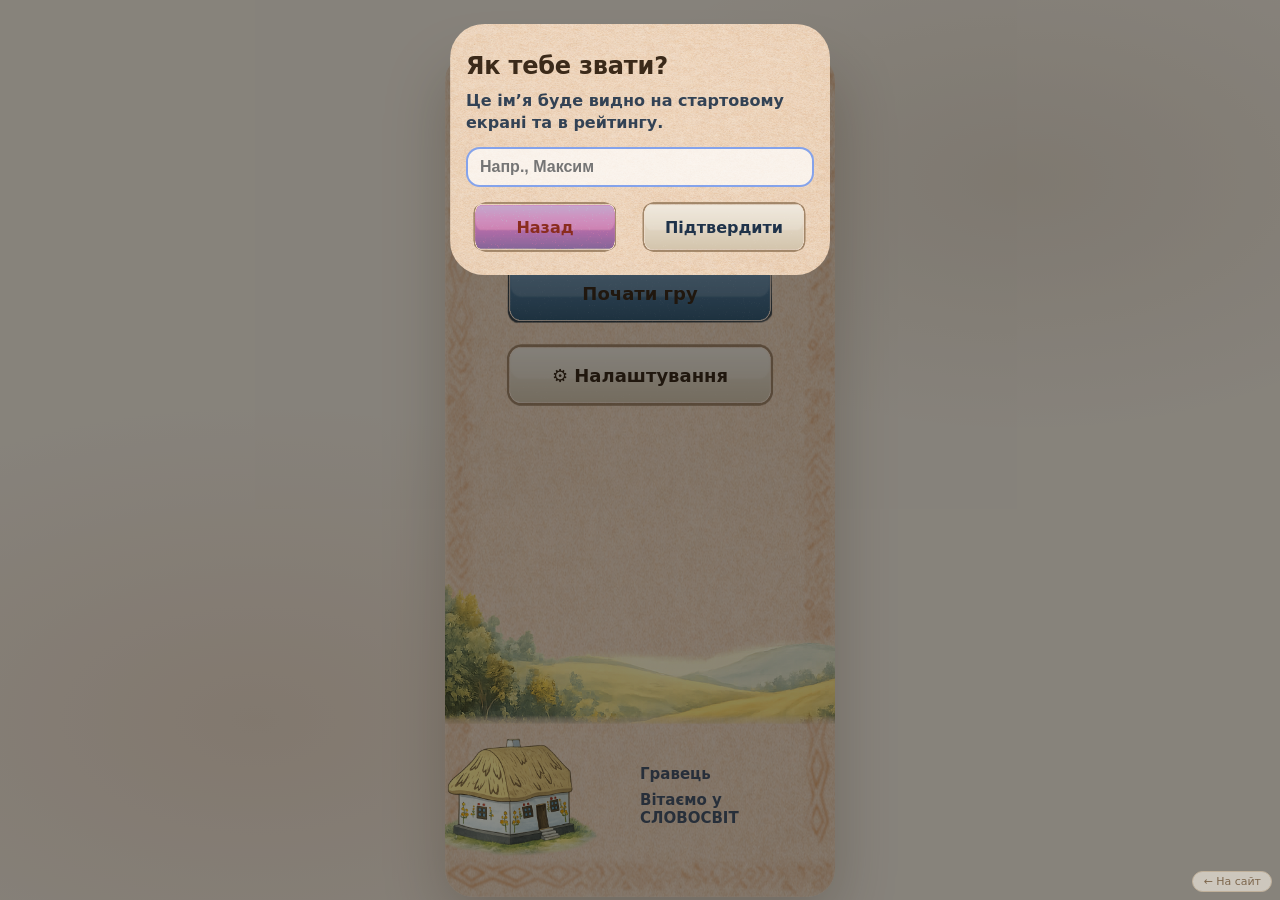
==== game.html @ 3dd7dff0 "Add files via upload" ====
<!DOCTYPE html>
<html lang="uk">

<head>
  
  <link rel="manifest" href="manifest.json">
  <link rel="icon" href="icon-192-v2.png">
  <link rel="apple-touch-icon" href="icon-192-v2.png">
  <meta name="theme-color" content="#111111">
  <meta name="viewport" content="width=device-width, initial-scale=1, viewport-fit=cover">
  <meta name="mobile-web-app-capable" content="yes">
  <meta name="apple-mobile-web-app-status-bar-style" content="black">
  <meta charset="UTF-8">
  <title>СЛОВОСВІТ</title>
   <link rel="stylesheet" href="./style.css">
   <style>
     html { overflow: hidden; margin: 0; padding: 0; }
     body {
       overflow: hidden;
       margin: 0;
       padding: 0;
       background: #f5ede0;
       background-image:
         radial-gradient(ellipse 60% 50% at 20% 80%, rgba(192,132,90,.18) 0%, transparent 70%),
         radial-gradient(ellipse 50% 40% at 80% 20%, rgba(122,92,58,.12) 0%, transparent 70%);
       background-attachment: fixed;
     }
     @media (max-width: 520px) {
       .app { margin: 0; padding: 0; }
       .screen.active { margin: 0; padding: 0; }
       .game-wrapper { margin: 0 !important; border-radius: 0 !important; }
     }
   </style>
</head>
<body>

<a href="https://slovograi.github.io/" onclick="event.preventDefault(); window.location.replace('https://slovograi.github.io/');" style="position:fixed;bottom:8px;right:8px;z-index:9999;background:rgba(253,246,236,0.85);color:#7a5c3a;text-decoration:none;font-size:11px;padding:3px 10px;border-radius:20px;border:1px solid #d9c4a8;backdrop-filter:blur(4px);opacity:0.7;">← На сайт</a>
<main class="app" aria-label="СЛОВОСВІТ — гра з пошуку слів">

<section id="menu-screen" class="screen active" aria-label="Головне меню">
      <div class="game-wrapper">

       
        <header class="menu-header">
          <div class="ornament ornament-top"></div>

          <h1 class="title">СЛОВОСВІТ</h1>

          <p class="subtitle line1">Грай словами.</p>
          <p class="subtitle line2">Думай українською.</p>
        </header>

        <nav class="menu-actions" aria-label="Меню дій">
          <div class="ornament"></div>

          <button id="startGameBtn" type="button" class="menu-btn primary">Почати гру</button>
          <button id="settingsBtn" type="button" class="menu-btn ghost"><span class="icon">⚙</span>
            Налаштування</button>
          <div class="ornament"></div>

        </nav>


       
        <section class="profile-card" aria-label="Профіль">

          <img src="./assets/ui/house.png" alt="" class="profile-house">

          <div class="profile-text">
            <div class="profile-name" id="playerName">Гравець</div>
            <div class="profile-sub">Вітаємо у СЛОВОСВІТ</div>
          </div>

        </section>


        <div class="ornament ornament-bottom"></div>
      </div>
    </section>



    <section id="game-screen" class="screen">
      <div class="game-wrapper">
       
        <header class="panel top-bar">

          <div class="top-left">
            <button class="menu-btn chip top-mini">Меню</button>
            <ul class="dropdown">
              <li><button id="continueGameBtn" class="btn">▶ Продовжити гру</button></li>
<li><button id="retryLevelBtn" class="btn">🔄 Спробувати ще раз</button></li>
<li><button id="openSettingsFromGameBtn" class="btn">⚙ Налаштування</button></li>
<li><button id="exitBtn" class="exit-btn">🚪 Вийти</button></li>
            </ul>


          </div>
          <div class="level">
            Рівень&nbsp;<strong id="levelNum">1</strong>
          </div>


          <div class="top-right">
            <div class="coins-menu">
              <button class="coins-btn menu-btn chip top-mini">💰 <span id="coins">200</span></button>
              <ul class="dropdown">

<li><button id="continueGameBtnCoins" class="btn">▶ Продовжити гру</button></li>

<li><button id="hintBtn" class="btn">Підказка 1 літера - 40💰</button></li>

<li><button id="hintWordBtn" class="btn">Підказка слово - 100💰</button></li>

<li><button id="shopBtn" class="btn">Магазин</button></li>


</ul>


              <div id="shopModal" class="shop-pop hidden">
                <div class="shop-pop-card">
                  <h3>Гаманець</h3>

                  <div class="shop-list">
                    <button type="button" class="btn shop-pack" data-coins="100">
                      +100 💰
                    </button>

                    <button type="button" class="btn shop-pack" data-coins="500">
                      +500 💰
                    </button>

                    <button type="button" class="btn shop-pack" data-coins="1000">
                      +1000 💰
                    </button>
                  </div>

                  <div class="modal-actions">
                    <button id="closeShopBtn" type="button" class="exit-btn">Вийти</button>

                  </div>



                </div>
              </div>
        </header>

      
        <div class="panel goal" id="goalBlock">
          <div id="goalText" class="goal-row">
            <span class="goal-left">⏱ Знайди <strong>5 слів</strong> за</span>
            <span id="timer" class="goal-timer">02:00</span>
            <span class="goal-right">+50💰</span>
          </div>

        </div>


        <div id="bonusWordNotice" class="bonus-word-notice"></div>
        <div class="goal-ornament" aria-hidden="true">
          <div class="goal-ornament__track">
            ✦ ✦ ✦
            <span class="sep" id="gridSep">•</span>
            ✦ ✦ ✦
          </div>
        </div>

        <div class="game-card">
          <div id="grid" class="grid"></div>
        </div>

        <div class="goal-stats">
          <div class="stat">⭐ Бонусних слів: <strong id="bonusWordsFound">0</strong></div>
          <div class="stat">💰 Монет: <strong id="coinsEarned">0</strong></div>
        </div>


      
        <div class="ad-space">
          <div class="ticker">
            <div class="ticker__track" id="adTickerTrack">
              <span>Ходила на сповідь до священика, навіть не довелось нічого розказувати. Він на мене вже давно
                підписаний.</span>
              <span>Стоять дві блондинки на зупинці, чекають трамвай. Одна каже до іншої: – Ти на який чекаєш? – На 3, а
                ти? – На 6. Тут під’їжджає 63. Блондинки зраділи і одна каже до другої: – Класно поїдемо разом!</span>
              <span>Любий, ти чому нічого не робиш? — Все, що не робиться – все на краще!</span>
              <span>Купила своєму чоловікові костюм-трійку: труси і дві шкарпетки. Люблю його, заразу… балую!</span>
              <span>Я настільки лінивий, що навіть у моєму «списку справ» лише один пункт: «Зробити список
                справ».</span>
              <span>В нашій сім’ї зарядкою займаються лише мобільні телефони…</span>
              <span>Тату у нас сьогодні в школі скорочені батьківські збори. – Що значить скорочені? – Ти, я і
                директор.</span>
            </div>
          </div>
        </div>

      </div>
    </section>

  
    <section id="result-screen" class="screen" aria-label="Результат рівня">
      <div class="game-wrapper">
        <div class="result-wrapper">

          <div class="result-title">
            <div class="result-title-main">🏆 Ви зробили це!</div>
            <div class="result-level-done">Рівень <strong id="resultLevelNum">1</strong> завершено</div>
          </div>

          <div class="result-stats">
            <div class="row"><span>⏱ Час:</span> <strong id="resultTime">00:00</strong></div>
            <div class="row"><span>🔎 Слів знайдено:</span> <strong id="resultFound">0</strong></div>
            <div class="row"><span>💰 Монет отримано:</span> <strong id="resultEarned">0</strong></div>
          </div>

          <div class="result-actions">
            <button id="resultNextBtn" class="menu-btn primary result-big">
              Наступний рівень <strong id="resultNextLevelNum">2</strong>
            </button>
            <button id="resultRetryBtn" class="menu-btn ghost result-secondary">
              Спробувати ще раз (<span id="resultRetryLevelNum">1</span>)
            </button>
            <button id="resultExitBtn" class="exit-btn">Вийти</button>
          </div>

        </div>

        <div class="ad-space"></div>
    </section>

    </main>

    <audio id="bgm" preload="auto"></audio>

    <script type="module" src="./main.js"></script>

  <div id="nameModal" class="modal hidden" role="dialog" aria-modal="true" aria-label="Введіть ім’я">
    <div class="modal-card">
      <h3>Як тебе звати?</h3>
      <p>Це ім’я буде видно на стартовому екрані та в рейтингу.</p>

      <input id="nameInput" type="text" placeholder="Напр., Максим" maxlength="20" />
      <div class="modal-actions">
        <button id="cancelNameBtn" type="button" class="exit-btn">Назад</button>

        <button id="saveNameBtn" class="confirm-btn">Підтвердити</button>
      </div>
    </div>

  </div>

  <div id="howToPlayModal" class="modal hidden" role="dialog" aria-modal="true" aria-label="Як грати">
    <div class="modal-card">
      <h3>Як грати</h3>

      <p><strong>СЛОВОСВІТ</strong> — знайди всі зашифровані слова на полі.</p>

      <p>
        Веди по <strong>сусідніх літерах</strong> (без діагоналей),
        слово може згинатися “змійкою”.
      </p>

      <p>
        <strong>Додаткові слова</strong> дають бонус-монети —
        використай їх на підказки.
      </p>

      <div class="modal-actions">
        <button id="closeHowToPlayBtn" type="button" class="exit-btn">Назад</button>
      </div>
    </div>
  </div>


  <div id="settingsModal" class="modal hidden" role="dialog" aria-modal="true" aria-label="Налаштування">
    <div class="modal-card">
      <h3>Налаштування</h3>
      <p>Налаштуй гру під себе.</p>
      <button id="installBtn" type="button" class="menu-btn ghost">
        📲 Додати на екран
      </button>

      <div class="settings-list">
  <button id="levelsBtn" type="button" class="btn">🎡 Рівні</button>
  <button id="changeNameBtn" type="button" class="btn">🙂 Змінити ім’я</button>
  <button id="soundMenuBtn" type="button" class="btn">🔊 Звуки</button>
  <button id="howToPlayBtn" type="button" class="btn">❓ Як грати</button>
  <button id="progressBtn" type="button" class="btn">💾 Прогрес</button>
</div>


      <div class="modal-actions">
        <button id="closeSettingsBtn" class="exit-btn">Назад</button>

      </div>
    </div>
  </div>
  <div id="progressModal" class="modal hidden">
    <div class="modal-card">
      <h3>Прогрес</h3>

      <div class="settings-list">
        <button id="exportProgressBtn" class="btn">📤 Зберегти прогрес</button>
        <button id="importProgressBtn" class="btn">📥 Завантажити прогрес</button>
        <button id="resetProgressBtn" class="btn">🗑 Скинути прогрес</button>
        <input id="importProgressInput" type="file" accept="application/json,.json" hidden>
      </div>

      <div class="modal-actions">
        <button id="closeProgressModal" class="exit-btn">Назад</button>
      </div>
    </div>
  </div>


  <div id="levelWheelModal" class="modal hidden" role="dialog" aria-modal="true" aria-label="Вибір рівня">
    <div class="modal-card">
      <h3>Рівні</h3>

      <div id="levelWheel" class="level-wheel"></div>

      <div class="modal-actions">
        <button id="closeLevelWheelBtn" type="button" class="exit-btn">Назад</button>
        <button id="confirmLevelBtn" type="button" class="confirm-btn">Підтвердити</button>
      </div>
    </div>
  </div>
  <div id="soundModal" class="modal hidden" role="dialog" aria-modal="true" aria-label="Звуки">
  <div class="modal-card">
    <h3>Звуки</h3>

    <button id="toggleMusicBtn" class="btn">
      🎵 Музика
    </button>

    <div class="volume-block">
      <label>🎵 Гучність музики</label>
      <input type="range" id="musicVolume" min="0" max="1" step="0.05">
    </div>

    <button id="toggleUiSoundBtn" class="btn">
      🔊 Звуки
    </button>

    <div class="volume-block">
      <label>🔊 Гучність звуків</label>
      <input type="range" id="uiVolume" min="0" max="1" step="0.05">
    </div>

    <div class="modal-actions">
     <button id="closeSoundModalBtn" class="exit-btn">Назад</button>
     <button id="exitSoundToMenuBtn" class="menu-btn primary small">Продовжити гру</button>
    </div>

  </div>
</div>

</body>

</html>
---- style.css ----
* {
  box-sizing: border-box;
  -webkit-tap-highlight-color: transparent;

}

html {
  overflow-y: scroll;
}

body {
  margin: 0;
  font-family: system-ui, -apple-system, BlinkMacSystemFont, sans-serif;
  background: #f5ede0;
  color: #3b2a1a;
  overflow-x: hidden;
}


button {
  border: none;
  font: inherit;
  cursor: pointer;
  background: none;
  color: inherit;
}



.top-mini {
  width: 110px;
  min-width: 110px;
  text-align: center;
  font-variant-numeric: tabular-nums;
}


button:active {
  transform: scale(0.96);
}

.app {
  min-height: 100svh;

}

.screen {
  display: none;
  width: 100%;
  padding: 0;
}

.screen.active {
  display: flex;
  justify-content: center;
  align-items: center;
  min-height: 100svh;
}

/* ── МОБІЛЬНИЙ (телефон) ── */
@media (max-width: 520px) {
  html, body {
    height: 100%;
    height: 100dvh;
  }

  .app {
    height: 100dvh;
    min-height: 100dvh;
  }

  .screen.active {
    align-items: stretch;
    height: 100dvh;
    min-height: 100dvh;
    overflow: hidden;
  }

  #menu-screen .game-wrapper,
  #game-screen .game-wrapper,
  #result-screen .game-wrapper {
    height: 100dvh !important;
    min-height: 100dvh !important;
    max-height: 100dvh !important;
    border-radius: 0;
    flex: 1;
  }
}

@media (min-width: 521px) {
  .app {
    min-height: 100svh;
    display: flex;
    align-items: center;
    justify-content: center;
  }

  .screen.active {
    align-items: center;
    justify-content: center;
    min-height: unset;
    height: auto;
  }

  #menu-screen .game-wrapper,
  #game-screen .game-wrapper,
  #result-screen .game-wrapper {
    width: 390px !important;
    max-width: 390px !important;
    height: min(844px, 95svh) !important;
    max-height: min(844px, 95svh) !important;
    min-height: unset !important;
    border-radius: 28px;
    overflow: hidden;
    flex-shrink: 0;
    box-shadow: 0 20px 60px rgba(78,54,32,.25);
  }
}

.site-nav ~ .app .screen.active {
  min-height: calc(100svh - 33px);
  padding-top: 33px;
}

.site-nav ~ .app #game-screen.screen.active,
.site-nav ~ .app #menu-screen.screen.active,
.site-nav ~ .app #result-screen.screen.active {
  padding-top: 0;
  min-height: 100svh;
}

.coin-fly {
  position: fixed;
  left: 0;
  top: 0;
  z-index: 9999;
  pointer-events: none;

  will-change: transform, opacity;
  transform: translate(0, 0);
}



@media (max-width: 520px) {

  #menu-screen .game-wrapper,
  #game-screen .game-wrapper,
  #result-screen .game-wrapper {
    min-height: 100svh;
    height: 100svh;
  }

  header.panel {
    flex: 0 0 auto;
  }

  .panel.goal {
    flex: 0 0 auto;
  }

  .game-card {
    flex: 1 1 auto;
    display: flex;
    align-items: center;
    justify-content: center;
  }

  .ad-space {
    flex: 0 0 56px;
  }
}

.goal-reward {
  margin-left: 8px;
  font-weight: 800;
  color: #1f334a;
  opacity: 0.9;
}


@media (min-width: 521px) {

  #menu-screen .game-wrapper,
  #game-screen .game-wrapper,
  #result-screen .game-wrapper {
    height: min(92svh, 760px);
    max-height: min(92svh, 760px);
  }

  header.panel {
    flex: 0 0 auto;
  }

  .panel.goal {
    flex: 0 0 auto;
  }

  .goal-stats {
    flex: 0 0 auto;
  }

  .ad-space {
    flex: 0 0 56px;
  }

  .game-card {
    flex: 1 1 auto;
    display: flex;
    align-items: center;
    justify-content: center;
  }
}



header.panel {
  padding: 14px;

  display: flex;
  align-items: center;
  justify-content: space-between;
}

.top-left,
.top-right {
  display: flex;
  align-items: center;
  gap: 10px;
  position: relative;
}


.dropdown {
  position: absolute;
  top: calc(100% + 10px);

  background: url("./assets/ui/Menu_Finish1.png") center / 100% 100% no-repeat;
  border: none;
  border-radius: 22px;

  padding: 14px 14px;
  list-style: none;
  margin: 0;

  box-shadow: 0 18px 36px rgba(0, 0, 0, 0.22);
  z-index: 9999;


  width: clamp(240px, 72vw, 340px);

  opacity: 0;
  transform: translateY(-6px);
  pointer-events: none;
  transition: opacity 0.12s ease, transform 0.12s ease;
}

.dropdown .exit-btn {
  width: 160px;
  margin-top: 6px;
}



.top-left.open>.dropdown {
  left: 0;
  opacity: 1;
  transform: translateY(0);
  pointer-events: auto;
}

.coins-menu.open>.dropdown {
  right: 0;
  opacity: 1;
  transform: translateY(0);
  pointer-events: auto;
}

.dropdown li {
  margin: 4px 0;
}

.panel.goal {
  padding: 10px 16px;
  background: transparent;
  border: none;
}


.goal-ornament {
  height: 16px;
  margin-top: 4px;
  overflow: hidden;
  opacity: 0.35;
  position: relative;
  z-index: 1;
  pointer-events: none;
}

.goal-ornament__track {
  white-space: nowrap;
  will-change: transform;
  animation: goalOrnamentMove 9s linear infinite;
  padding-left: 100%;
  font-weight: 900;
  letter-spacing: 2px;
  color: #1f334a;
}

.goal-ornament__track .sep {
  margin: 0 18px;
  opacity: 0.6;
}

@keyframes goalOrnamentMove {
  0% {
    transform: translateX(0);
  }

  100% {
    transform: translateX(-100%);
  }
}


.panel.goal:has(#goalText:not(:empty)) .goal-ornament,
.panel.goal:has(#bonusWordNotice.show) .goal-ornament {
  opacity: 0;
}


.goal #goalText {
  transition: opacity 0.3s ease;
}

.goal-done {
  display: inline-block;
  white-space: normal;

  line-height: 1.1;
  max-width: 100%;
}

@media (max-width: 520px) {
  .panel.goal {
    font-size: 15px;
    min-height: 48px;

  }

  .goal-done {
    display: block;
  }
}

@media (max-width: 520px) {
  .goal-stats {
    font-size: 13px;
  }
}


.panel.goal {
  transition: opacity .25s ease;
}

.goal-msg {
  margin-left: 6px;
  font-weight: 900;
  color: #1f334a;
}

.goal-row {
  display: inline-flex;
  align-items: center;
  justify-content: center;
  gap: 2px;
  white-space: nowrap;
}


.goal-left,
.goal-right {
  white-space: nowrap;
}

.goal-left {
  margin-right: 0;
}

.goal-right {
  margin-left: 0;
}




.goal-timer {
  width: 46px;

  text-align: center;
  font-variant-numeric: tabular-nums;
  font-weight: 900;
  color: #1f334a;
}


.bonus-word-notice {
  height: 30px;
  min-height: 30px;

  display: flex;
  align-items: center;
  justify-content: center;

  text-align: center;
  font-size: 16px;
  font-weight: 800;
  line-height: 1;

  color: #1f334a;
  opacity: 0;
  transition: opacity .2s ease;

  overflow: hidden;
  white-space: nowrap;
  text-overflow: ellipsis;
}

.goal-stats {
  display: grid;

  grid-template-columns: 1fr 1fr;

  gap: 10px;
  padding: 6px 14px 10px;
  font-size: 14px;
  font-weight: 800;
  color: #1f334a;
  opacity: 0.92;
}

.goal-stats .stat {
  width: 170px;
  height: 38px;
  margin: 0 auto;

  display: flex;
  align-items: center;
  justify-content: center;

  background: url("./assets/ui/goal-stats.png") no-repeat center/100% 100%;

  font-weight: 900;
  color: #1f334a;

  white-space: nowrap;
}



.bonus-word-notice.show {
  opacity: 1;
  text-shadow:
    0 0 6px rgba(37, 99, 235, 0.35),
    0 0 12px rgba(37, 99, 235, 0.25);
}


.game-card {
  flex: 1 1 0;
  min-height: 0;
  display: flex;
  align-items: center;
  justify-content: center;
  touch-action: none;
  overflow: hidden;
}

.grid {
  display: grid;
  place-content: center;
  max-width: 100%;
  max-height: 100%;
  margin: auto;
}



.cell {
  aspect-ratio: 1 / 1;
  border-radius: 14px;
  background: #efe4cf;
  display: flex;
  align-items: center;
  justify-content: center;
  font-size: 20px;
  font-weight: 700;

  user-select: none;
  -webkit-user-select: none;
  touch-action: none;
}


.cell.active,
.cell.hint {
  background: linear-gradient(135deg, #facc15, #fde68a);
}

.cell.locked {
  background: linear-gradient(135deg, #38bdf8, #2563eb);
}

#menu-screen .game-wrapper {
  padding: 16px;
}

#menu-screen h1 {
  font-size: 32px;
  margin: 18px 0 10px;
  text-align: center;
  letter-spacing: 2px;
  font-weight: 900;
  color: #1f334a;
  text-transform: uppercase;
  text-shadow:
    0 1px 0 rgba(255, 255, 255, 0.6),
    0 3px 8px rgba(0, 0, 0, 0.12);
}

.menu-header {
  text-align: center;
  padding-top: 28px;

}

.subtitle {
  margin: 4px 0;
  font-size: 15px;
  font-weight: 600;
  color: #475569;
}

.subtitle.line1 {
  margin-top: 6px;
}

.subtitle.line2 {
  margin-top: 2px;
}


#menu-screen nav {
  display: flex;
  flex-direction: column;
  gap: 18px;
  padding: 36px 0 0;
  flex: 1;

}


.menu-btn {
  display: block;
  width: 82%;
  margin: 0 auto;

  border-radius: 32px;
  padding: 0;

  height: 64px;

  font-size: 18px;
  font-weight: 800;

  background-size: 100% 100%;
  background-repeat: no-repeat;

  box-shadow: none;
}

.menu-btn.small {
  height: 52px;
  font-size: 16px;
}

.menu-btn.primary {
  background: url("./assets/ui/btn_primary_normal.png") no-repeat center;
  background-size: 100% 100%;

  border: none;
  border-radius: 28px;
  overflow: hidden;
}

.menu-btn.primary:active {
  background: url("./assets/ui/btn_primary_pressed.png") no-repeat center/100% 100%;
}

.menu-btn.primary:disabled {
  background: url("./assets/ui/btn_primary_disabled.png") no-repeat center/100% 100%;
}

.menu-btn.secondary {
  background: linear-gradient(180deg, #1b4aa8, #0f2f74);
  color: #ffffff;
  opacity: 0.95;
}

.menu-btn.ghost {
  background: url("./assets/ui/btn_secondary_normal.png") no-repeat center;
  background-size: 100% 100%;

  border: none;
  border-radius: 28px;
  overflow: hidden;
}

.menu-btn.ghost:active {
  background: url("./assets/ui/btn_secondary_pressed.png") no-repeat center/100% 100%;
}

.menu-btn.ghost:disabled {
  background: url("./assets/ui/btn_secondary_disabled.png") no-repeat center/100% 100%;
}

.hidden {
  display: none !important;
}

#levelWheelWrap:not(.hidden) {
  pointer-events: auto;
}

.modal {
  position: fixed;
  inset: 0;
  background: rgba(0, 0, 0, 0.45);

  display: flex;
  align-items: flex-start;

  justify-content: center;

  padding-top: 24px;

  z-index: 1000;
}

.modal-card {
  width: 100%;
  max-width: 380px;
  max-height: 85vh;
  overflow-y: auto;
  scrollbar-width: none;

  background: url("./assets/ui/Menu_Finish1.png") no-repeat center;
  background-size: 100% 100%;

  border: none;
  border-radius: 34px;
  overflow: hidden;

  padding: 22px 16px;
}

.modal-card::-webkit-scrollbar {
  display: none;
}

.modal-card h3 {
  margin: 6px 0 10px;
  font-size: 24px;
  font-weight: 900;
  letter-spacing: -0.2px;
}

.modal-card p {
  margin: 0 0 14px;
  color: #1f334a;
  opacity: 0.9;
  font-weight: 650;
  line-height: 1.35;
}



.modal-card input {
  width: 100%;
  height: 40px;
  border-radius: 14px;
  border: 2px solid rgba(212, 196, 169, 0.95);
  background: rgba(255, 255, 255, 0.7);
  padding: 0 12px;
  font-size: 16px;
  font-weight: 700;
  outline: none;
}

.modal-card input:focus {
  border-color: rgba(37, 99, 235, 0.55);
}

.settings-list {
  display: flex;
  flex-direction: column;
  gap: 14px;
  margin-top: 12px;
}



.ad-space {
  background: transparent;
  background-size: 100% auto;
  flex: 0 0 56px;
  height: 56px;
  min-height: 56px;
}


.modal-actions {
  margin-top: 14px;
  display: flex;
  gap: 10px;
  align-items: center;
}

.ticker {
  height: 100%;
  display: flex;
  align-items: center;
  overflow: hidden;
  border-top: 2px solid rgba(212, 196, 169, 0.9);
  background: transparent;
}

.ticker__track {
  white-space: nowrap;
  will-change: transform;
  animation: tickerMove 99s linear infinite;
  font-weight: 800;
  color: #1f334a;
  padding-left: 100%;
}

.ticker__track span {
  display: inline-block;
  margin-right: 240px;

}

@keyframes tickerMove {
  0% {
    transform: translateX(0);
  }

  100% {
    transform: translateX(-100%);
  }
}


.shop-list {
  display: flex;
  flex-direction: column;
  gap: 6px;
  margin-top: 12px;
  margin-bottom: 12px;
}

.shop-pack {
  white-space: normal;
  font-size: 15px;
  line-height: 1.25;
  padding: 0 16px;
  text-align: center;
}

.shop-pack:active {
  transform: scale(0.96);
}

.shop-status {
  text-align: center;
  font-size: 14px;
  font-weight: 600;
  color: #475569;
  margin-bottom: 16px;
}

.muted {
  color: #475569;
  opacity: 0.8;
  font-size: 14px;
  margin-bottom: 20px;
}


.level-wheel {
  display: flex;
  gap: 12px;
  padding: 12px 8px;

  max-width: 100%;
  overflow-x: auto;
  overflow-y: hidden;

  scroll-behavior: smooth;
  -webkit-overflow-scrolling: touch;
  touch-action: pan-x;

  pointer-events: auto;
}


.level-wheel.hidden {
  display: none;
}

.level-wheel button {
  min-width: 52px;
  height: 46px;
  transition: transform .18s ease, opacity .18s ease;
  background: url("./assets/ui/btn_normal.png") no-repeat center;
  background-size: 100% 100%;

  border: none;
  border-radius: 16px;

  font-weight: 900;
  color: #1f334a;
}

.level-wheel button:hover {
  background: url("./assets/ui/btn_hover.png") no-repeat center/100% 100%;
}

.level-wheel button.current {
  transform: scale(1.35);
  background: url("./assets/ui/btn_pressed.png") no-repeat center/100% 100%;
  color: #fff;
  z-index: 2;
}

.level-wheel button.locked {
  opacity: .35;
  filter: grayscale(1);
}

.level-wheel button.shake {
  animation: shakeBtn 0.35s ease;
}

@keyframes shakeBtn {
  0% {
    transform: translateX(0);
  }

  20% {
    transform: translateX(-6px);
  }

  40% {
    transform: translateX(6px);
  }

  60% {
    transform: translateX(-5px);
  }

  80% {
    transform: translateX(5px);
  }

  100% {
    transform: translateX(0);
  }
}

.level-wheel button.current {
  transform: scale(1.2);
  background: url("./assets/ui/btn_pressed.png") no-repeat center/100% 100%;
  color: #fff;
  border: none;
}


.result-wrapper {
  flex: 1;
  width: 100%;
  padding: 20px 16px;

  display: flex;
  flex-direction: column;
  align-items: center;
  justify-content: center;

  text-align: center;
}

#result-screen .game-wrapper {
  width: 100%;
  max-width: 420px;

  min-height: 100%;
  height: auto;
  flex: 1;

  background: url("./assets/ui/Menu_Finish.png") no-repeat center top;
  background-size: 100% 100%;

  border-radius: 28px;
  overflow: hidden;

  display: flex;
  flex-direction: column;
}

.result-title {
  font-size: 24px;
  font-weight: 1000;
  text-align: center;
  color: #1f334a;
  margin-bottom: 12px;
}

.result-stats {
  display: flex;
  flex-direction: column;
  gap: 16px;
  margin: 24px 0 28px;
  width: 100%;
}

.result-stats .row {
  display: flex;
  align-items: center;
  justify-content: center;

  width: 92%;
  margin: 0 auto;

  background: url("./assets/ui/goal-stats.png") no-repeat center/100% 100%;

  min-height: 48px;
  padding: 0 16px;

  font-weight: 900;
  color: #1f334a;

  gap: 10px;
}


.result-stats .row span:first-child {
  margin-right: 14px;
}


.result-stats .row strong {
  min-width: 36px;
  text-align: left;
}


#resultNextBtn {
  box-shadow: none;
}


.shop-pop {
  position: absolute;
  top: calc(100% + 10px);
  right: 0;
  z-index: 100;

  display: block;

  background: none;
  padding: 0;
}

.shop-pop-card {
  width: 320px;
  max-height: 70vh;
  overflow: auto;

  background: url("./assets/ui/Menu_Finish1.png") no-repeat center;
  background-size: 100% 100%;

  border-radius: 26px;
  padding: 18px 14px;

  display: flex;
  flex-direction: column;
  gap: 10px;
}

.shop-pop-card>* {
  margin: 0;
}

.shop-list {
  margin: 0;
}


.btn {
  width: 100%;
  margin: 0 auto;
  height: 48px;
  text-align: center;
  gap: 8px;

  background: url("./assets/ui/btn_modals.png") no-repeat center;
  background-size: 100% 100%;

  border: none;
  border-radius: 26px;
  overflow: hidden;

  font-weight: 800;
  color: #1f334a;

  display: flex;
  align-items: center;
  justify-content: center;
}

.btn:active {
  transform: scale(0.98);
}


.confirm-btn {

  min-width: 180px;
  height: 52px;

  padding: 0 22px;

  background: url("./assets/ui/btn_confirm_normal.png") no-repeat center;
  background-size: 100% 100%;

  border: none;
  border-radius: 28px;
  overflow: hidden;

  font-weight: 900;
  font-size: 16px;
  color: #1f334a;

  display:flex;
  align-items:center;
  justify-content:center;
}

.confirm-btn:active {
  background: url("./assets/ui/btn_confirm_pressed.png") no-repeat center/100% 100%;
}

.confirm-btn:disabled {
  background: url("./assets/ui/btn_confirm_disabled.png") no-repeat center/100% 100%;
}

.exit-btn {
  width: 180px;
  height: 52px;

  background: url("./assets/ui/btn_exit_normal.png") no-repeat center;
  background-size: 100% 100%;

  border: none;
  border-radius: 28px;
  overflow: hidden;

  font-weight: 900;
  font-size: 16px;
  color: #8a2c1e;
}

.exit-btn:active {
  background: url("./assets/ui/btn_exit_pressed.png") no-repeat center/100% 100%;
}

.exit-btn:disabled {
  background: url("./assets/ui/btn_exit_disabled.png") no-repeat center/100% 100%;
}

.top-mini {
  width: 96px;
  height: 40px;

  display: flex;
  align-items: center;
  justify-content: center;

  font-size: 14px;
  font-weight: 900;

  border-radius: 999px;
  text-align: center;
  font-variant-numeric: tabular-nums;
}

.modal-actions .exit-btn {
  margin-right: auto;
}


#menu-screen .game-wrapper {
  width: 100%;
  max-width: 420px;
  min-height: 100%;
  height: auto;
  flex: 1;

  background: url("./assets/ui/menu_bg.png") no-repeat center top;
  background-size: 100% 100%;

  border-radius: 28px;
  overflow: hidden;

  display: flex;
  flex-direction: column;
}



.profile-card {
  position: relative;
  width: 100%;
  height: 170px;


  margin-top: 62px;

  display: flex;
  align-items: center;
  justify-content: center;
}


.profile-house {
  --houseW: clamp(150px, 36vw, 240px);
  width: var(--houseW);
  height: auto;

  position: absolute;
  left: 50%;
  top: 50%;

  transform: translate(calc(-1 * (var(--houseW) + 1px)), -50%);
}


.profile-text {
  position: absolute;
  left: 50%;

  top: 50%;
  transform: translateY(-50%);


  display: flex;
  flex-direction: column;

  align-items: flex-start;

  text-align: left;

}

.profile-name,
.profile-sub {
  margin: 4px 0;
  font-size: 15px;
  font-weight: 600;
  color: #475569;
}

#game-screen .game-wrapper {
  width: 100%;
  max-width: 420px;
  min-height: 100%;
  height: auto;
  flex: 1;

  background: url("./assets/ui/game_bg.png") no-repeat center top;
  background-size: 100% 100%;

  border-radius: 28px;
  overflow: hidden;

  display: flex;
  flex-direction: column;
}

.level {
  width: 150px;
  height: 46px;

  display: flex;
  align-items: center;
  justify-content: center;

  background: url("./assets/ui/Level_normal.png") no-repeat center/100% 100%;

  font-weight: 900;
  color: #1f334a;
}

.section-divider {
  height: 2px;
  margin: 6px 14px;
  background: rgba(212, 196, 169, 0.8);
  border-radius: 2px;
  opacity: 0.6;
}



.top-bar {
  overflow: visible;
}


.menu-btn.chip,
.coins-btn.chip {
  background: url("./assets/ui/chip_normal.png") no-repeat center;
  background-size: 100% 100%;
  border: none;
  border-radius: 999px;
  overflow: hidden;

  height: 40px;
  min-width: 124px;

  padding: 0 18px;

  display: inline-flex;
  align-items: center;
  justify-content: center;
  gap: 10px;

  color: #fff;
  font-weight: 800;
}


.coins-btn .coins-value {
  min-width: 4ch;

  text-align: center;
  font-variant-numeric: tabular-nums;
}


.level-badge {
  background: url("./assets/ui/Level_normal.png") no-repeat center;
  background-size: 100% 100%;
  border: none;
  border-radius: 999px;
  overflow: hidden;

  height: 44px;
  min-width: 220px;
  padding: 0 18px;

  display: inline-flex;
  align-items: center;
  justify-content: center;

  color: #1f334a;
  font-weight: 900;
}


.dropdown {
  z-index: 50;
}

.result-actions {
  display: flex;
  flex-direction: column;
  align-items: center;
  gap: 16px;
  width: 100%;
}

.result-actions .menu-btn {
  width: 92%;
}

.result-actions .exit-btn {
  margin-top: 6px;
}



.result-title-main {
  font-size: 24px;
  font-weight: 1000;
  color: #1f334a;
}

.result-level-done {
  margin-top: 6px;
  font-size: 15px;
  font-weight: 700;
  opacity: 0.8;
}


.result-big {
  height: 64px;
  font-size: 18px;
}


.result-secondary {
  opacity: 0.85;
}


.result-actions .exit-btn {
  margin-top: 18px;
  opacity: 0.85;
}

@media (max-width: 520px) {
  .result-wrapper {
    padding: 16px 12px;
  }

  .result-stats {
    margin: 18px 0 22px;
  }

  .result-actions {
    gap: 12px;
  }

  .result-actions .exit-btn {
    margin-top: 10px;
  }
}

@keyframes trophyPop {
  0% {
    transform: scale(0.7);
    opacity: 0;
  }

  60% {
    transform: scale(1.1);
    opacity: 1;
  }

  100% {
    transform: scale(1);
  }
}

.result-title-main {
  animation: trophyPop .5s ease;
}
.settings-list input[type="range"]{
  width:100%;
  margin-top:6px;
  margin-bottom:12px;
}
.volume-block{
margin:8px 0 14px;
}

.volume-block input{
width:100%;
}
.site-nav{
position:fixed;
top:0;
left:0;
right:0;
padding:12px 20px;
background:#fdf6ec;
border-bottom:1px solid #d9c4a8;
z-index:1000;
font-family:'PT Serif', serif;
}

.site-nav a{
text-decoration:none;
color:#4e3620;
font-weight:600;
}
.app{
padding-top:50px;
}
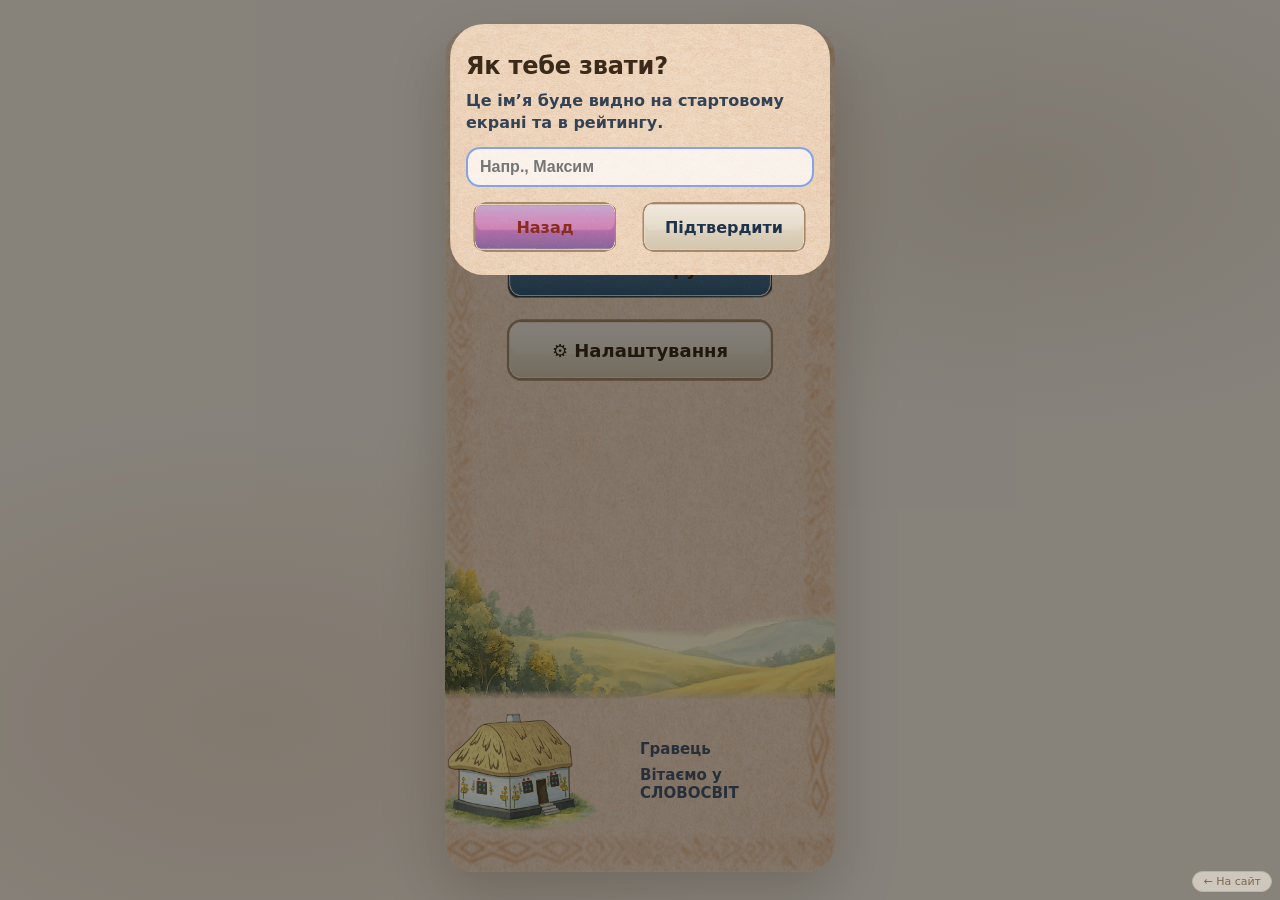
==== commit 78ec9b0d: "Add files via upload" ====
--- a/game.html
+++ b/game.html
@@ -107,7 +107,7 @@
               <ul class="dropdown">
 
 <li><button id="continueGameBtnCoins" class="btn">▶ Продовжити гру</button></li>
-
+<li><button id="toggleWordDisplayBtn" class="btn">💬 Слово на екрані ✓</button></li>
 <li><button id="hintBtn" class="btn">Підказка 1 літера - 40💰</button></li>
 
 <li><button id="hintWordBtn" class="btn">Підказка слово - 100💰</button></li>
@@ -159,14 +159,7 @@
 
 
         <div id="bonusWordNotice" class="bonus-word-notice"></div>
-        <div class="goal-ornament" aria-hidden="true">
-          <div class="goal-ornament__track">
-            ✦ ✦ ✦
-            <span class="sep" id="gridSep">•</span>
-            ✦ ✦ ✦
-          </div>
-        </div>
-
+        <div id="wordInputDisplay"></div>
         <div class="game-card">
           <div id="grid" class="grid"></div>
         </div>
@@ -177,7 +170,7 @@
         </div>
 
 
-      
+        
         <div class="ad-space">
           <div class="ticker">
             <div class="ticker__track" id="adTickerTrack">
--- a/style.css
+++ b/style.css
@@ -160,8 +160,9 @@
     flex: 0 0 auto;
   }
 
-  .game-card {
-    flex: 1 1 auto;
+ .game-card {
+    flex: 1 1 0;
+    min-height: 0;
     display: flex;
     align-items: center;
     justify-content: center;
@@ -490,7 +491,7 @@
 
 .cell {
   aspect-ratio: 1 / 1;
-  border-radius: 14px;
+  border-radius: 20px;
   background: #efe4cf;
   display: flex;
   align-items: center;
@@ -502,6 +503,7 @@
   -webkit-user-select: none;
   touch-action: none;
 }
+
 
 
 .cell.active,
@@ -1397,6 +1399,45 @@
 color:#4e3620;
 font-weight:600;
 }
-.app{
-padding-top:50px;
+
+/* ── Word input display ── */
+#wordInputDisplay {
+  display: flex;
+  align-items: center;
+  justify-content: center;
+  flex-wrap: nowrap;
+  gap: 4px;
+  pointer-events: none;
+  min-height: 44px;
+  flex-shrink: 0;
+  padding: 0 8px;
+  overflow: hidden;
+}
+
+#wordInputDisplay:empty {
+  min-height: 44px;
+}
+
+#wordInputDisplay .wletter {
+  font-family: var(--font-serif);
+  font-size: clamp(16px, 4vw, 26px);
+  font-weight: 800;
+  color: #b8860b;
+  line-height: 1;
+  letter-spacing: 1px;
+}
+@media (max-width: 520px) {
+  #wordInputDisplay .wletter {
+    font-size: clamp(20px, 6vw, 34px);
+  }
+}
+
+#wordInputDisplay .wletter-new {
+  animation: wletterPop 0.2s cubic-bezier(.34,1.56,.64,1) forwards;
+}
+
+@keyframes wletterPop {
+  0%   { opacity: 0; transform: scale(0.3); }
+  60%  { transform: scale(1.2); }
+  100% { opacity: 1; transform: scale(1); }
 }
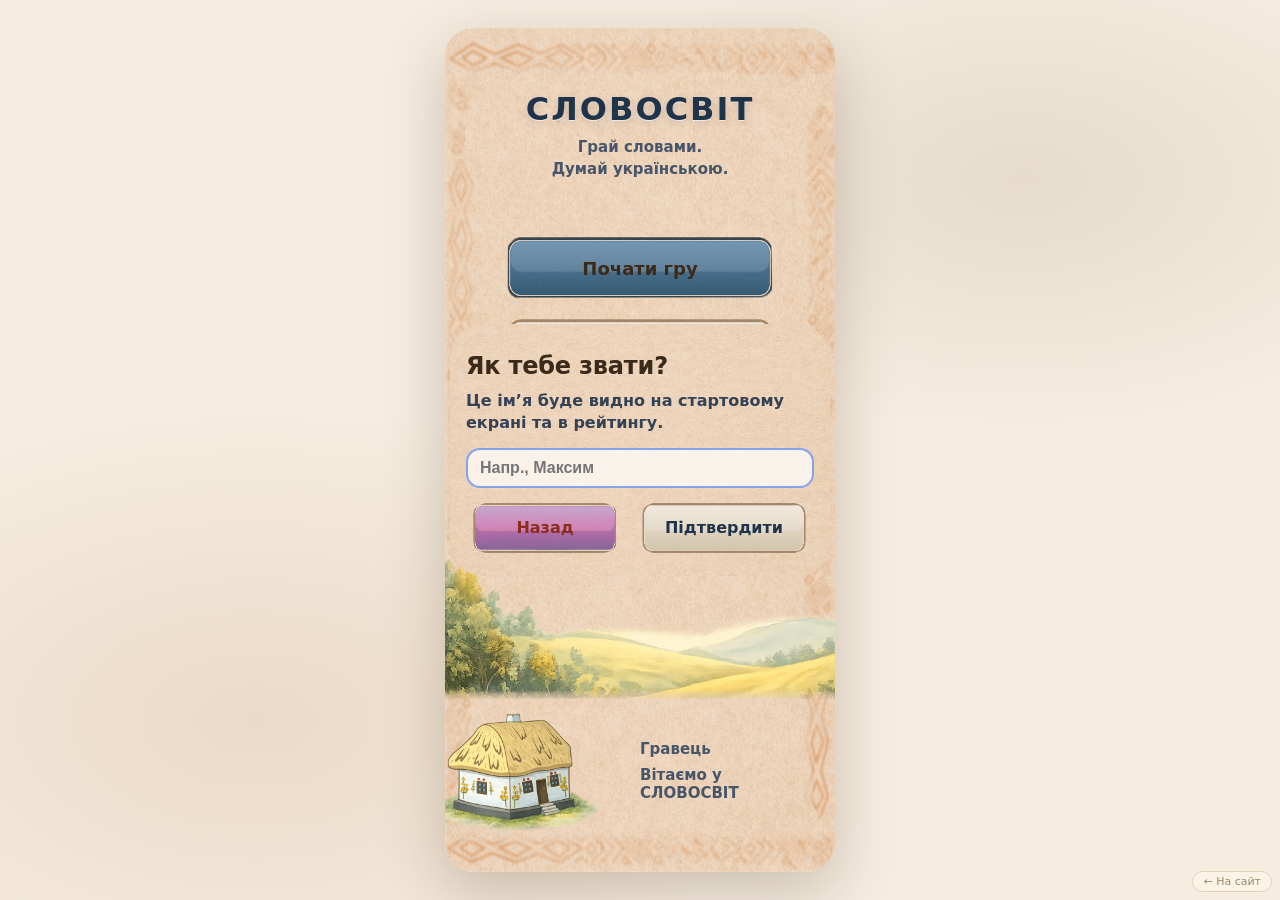
==== commit 84e6d9b6: "Add files via upload" ====
--- a/game.html
+++ b/game.html
@@ -1,355 +1,295 @@
-<!DOCTYPE html>
-<html lang="uk">
-
-<head>
-  
-  <link rel="manifest" href="manifest.json">
-  <link rel="icon" href="icon-192-v2.png">
-  <link rel="apple-touch-icon" href="icon-192-v2.png">
-  <meta name="theme-color" content="#111111">
-  <meta name="viewport" content="width=device-width, initial-scale=1, viewport-fit=cover">
-  <meta name="mobile-web-app-capable" content="yes">
-  <meta name="apple-mobile-web-app-status-bar-style" content="black">
-  <meta charset="UTF-8">
-  <title>СЛОВОСВІТ</title>
-   <link rel="stylesheet" href="./style.css">
-   <style>
-     html { overflow: hidden; margin: 0; padding: 0; }
-     body {
-       overflow: hidden;
-       margin: 0;
-       padding: 0;
-       background: #f5ede0;
-       background-image:
-         radial-gradient(ellipse 60% 50% at 20% 80%, rgba(192,132,90,.18) 0%, transparent 70%),
-         radial-gradient(ellipse 50% 40% at 80% 20%, rgba(122,92,58,.12) 0%, transparent 70%);
-       background-attachment: fixed;
-     }
-     @media (max-width: 520px) {
-       .app { margin: 0; padding: 0; }
-       .screen.active { margin: 0; padding: 0; }
-       .game-wrapper { margin: 0 !important; border-radius: 0 !important; }
-     }
-   </style>
-</head>
-<body>
-
-<a href="https://slovograi.github.io/" onclick="event.preventDefault(); window.location.replace('https://slovograi.github.io/');" style="position:fixed;bottom:8px;right:8px;z-index:9999;background:rgba(253,246,236,0.85);color:#7a5c3a;text-decoration:none;font-size:11px;padding:3px 10px;border-radius:20px;border:1px solid #d9c4a8;backdrop-filter:blur(4px);opacity:0.7;">← На сайт</a>
-<main class="app" aria-label="СЛОВОСВІТ — гра з пошуку слів">
-
-<section id="menu-screen" class="screen active" aria-label="Головне меню">
-      <div class="game-wrapper">
-
-       
-        <header class="menu-header">
-          <div class="ornament ornament-top"></div>
-
-          <h1 class="title">СЛОВОСВІТ</h1>
-
-          <p class="subtitle line1">Грай словами.</p>
-          <p class="subtitle line2">Думай українською.</p>
-        </header>
-
-        <nav class="menu-actions" aria-label="Меню дій">
-          <div class="ornament"></div>
-
-          <button id="startGameBtn" type="button" class="menu-btn primary">Почати гру</button>
-          <button id="settingsBtn" type="button" class="menu-btn ghost"><span class="icon">⚙</span>
-            Налаштування</button>
-          <div class="ornament"></div>
-
-        </nav>
-
-
-       
-        <section class="profile-card" aria-label="Профіль">
-
-          <img src="./assets/ui/house.png" alt="" class="profile-house">
-
-          <div class="profile-text">
-            <div class="profile-name" id="playerName">Гравець</div>
-            <div class="profile-sub">Вітаємо у СЛОВОСВІТ</div>
-          </div>
-
-        </section>
-
-
-        <div class="ornament ornament-bottom"></div>
-      </div>
-    </section>
-
-
-
-    <section id="game-screen" class="screen">
-      <div class="game-wrapper">
-       
-        <header class="panel top-bar">
-
-          <div class="top-left">
-            <button class="menu-btn chip top-mini">Меню</button>
-            <ul class="dropdown">
-              <li><button id="continueGameBtn" class="btn">▶ Продовжити гру</button></li>
-<li><button id="retryLevelBtn" class="btn">🔄 Спробувати ще раз</button></li>
-<li><button id="openSettingsFromGameBtn" class="btn">⚙ Налаштування</button></li>
-<li><button id="exitBtn" class="exit-btn">🚪 Вийти</button></li>
-            </ul>
-
-
-          </div>
-          <div class="level">
-            Рівень&nbsp;<strong id="levelNum">1</strong>
-          </div>
-
-
-          <div class="top-right">
-            <div class="coins-menu">
-              <button class="coins-btn menu-btn chip top-mini">💰 <span id="coins">200</span></button>
-              <ul class="dropdown">
-
-<li><button id="continueGameBtnCoins" class="btn">▶ Продовжити гру</button></li>
-<li><button id="toggleWordDisplayBtn" class="btn">💬 Слово на екрані ✓</button></li>
-<li><button id="hintBtn" class="btn">Підказка 1 літера - 40💰</button></li>
-
-<li><button id="hintWordBtn" class="btn">Підказка слово - 100💰</button></li>
-
-<li><button id="shopBtn" class="btn">Магазин</button></li>
-
-
-</ul>
-
-
-              <div id="shopModal" class="shop-pop hidden">
-                <div class="shop-pop-card">
-                  <h3>Гаманець</h3>
-
-                  <div class="shop-list">
-                    <button type="button" class="btn shop-pack" data-coins="100">
-                      +100 💰
-                    </button>
-
-                    <button type="button" class="btn shop-pack" data-coins="500">
-                      +500 💰
-                    </button>
-
-                    <button type="button" class="btn shop-pack" data-coins="1000">
-                      +1000 💰
-                    </button>
-                  </div>
-
-                  <div class="modal-actions">
-                    <button id="closeShopBtn" type="button" class="exit-btn">Вийти</button>
-
-                  </div>
-
-
-
-                </div>
-              </div>
-        </header>
-
-      
-        <div class="panel goal" id="goalBlock">
-          <div id="goalText" class="goal-row">
-            <span class="goal-left">⏱ Знайди <strong>5 слів</strong> за</span>
-            <span id="timer" class="goal-timer">02:00</span>
-            <span class="goal-right">+50💰</span>
-          </div>
-
-        </div>
-
-
-        <div id="bonusWordNotice" class="bonus-word-notice"></div>
-        <div id="wordInputDisplay"></div>
-        <div class="game-card">
-          <div id="grid" class="grid"></div>
-        </div>
-
-        <div class="goal-stats">
-          <div class="stat">⭐ Бонусних слів: <strong id="bonusWordsFound">0</strong></div>
-          <div class="stat">💰 Монет: <strong id="coinsEarned">0</strong></div>
-        </div>
-
-
-        
-        <div class="ad-space">
-          <div class="ticker">
-            <div class="ticker__track" id="adTickerTrack">
-              <span>Ходила на сповідь до священика, навіть не довелось нічого розказувати. Він на мене вже давно
-                підписаний.</span>
-              <span>Стоять дві блондинки на зупинці, чекають трамвай. Одна каже до іншої: – Ти на який чекаєш? – На 3, а
-                ти? – На 6. Тут під’їжджає 63. Блондинки зраділи і одна каже до другої: – Класно поїдемо разом!</span>
-              <span>Любий, ти чому нічого не робиш? — Все, що не робиться – все на краще!</span>
-              <span>Купила своєму чоловікові костюм-трійку: труси і дві шкарпетки. Люблю його, заразу… балую!</span>
-              <span>Я настільки лінивий, що навіть у моєму «списку справ» лише один пункт: «Зробити список
-                справ».</span>
-              <span>В нашій сім’ї зарядкою займаються лише мобільні телефони…</span>
-              <span>Тату у нас сьогодні в школі скорочені батьківські збори. – Що значить скорочені? – Ти, я і
-                директор.</span>
-            </div>
-          </div>
-        </div>
-
-      </div>
-    </section>
-
-  
-    <section id="result-screen" class="screen" aria-label="Результат рівня">
-      <div class="game-wrapper">
-        <div class="result-wrapper">
-
-          <div class="result-title">
-            <div class="result-title-main">🏆 Ви зробили це!</div>
-            <div class="result-level-done">Рівень <strong id="resultLevelNum">1</strong> завершено</div>
-          </div>
-
-          <div class="result-stats">
-            <div class="row"><span>⏱ Час:</span> <strong id="resultTime">00:00</strong></div>
-            <div class="row"><span>🔎 Слів знайдено:</span> <strong id="resultFound">0</strong></div>
-            <div class="row"><span>💰 Монет отримано:</span> <strong id="resultEarned">0</strong></div>
-          </div>
-
-          <div class="result-actions">
-            <button id="resultNextBtn" class="menu-btn primary result-big">
-              Наступний рівень <strong id="resultNextLevelNum">2</strong>
-            </button>
-            <button id="resultRetryBtn" class="menu-btn ghost result-secondary">
-              Спробувати ще раз (<span id="resultRetryLevelNum">1</span>)
-            </button>
-            <button id="resultExitBtn" class="exit-btn">Вийти</button>
-          </div>
-
-        </div>
-
-        <div class="ad-space"></div>
-    </section>
-
-    </main>
-
-    <audio id="bgm" preload="auto"></audio>
-
-    <script type="module" src="./main.js"></script>
-
-  <div id="nameModal" class="modal hidden" role="dialog" aria-modal="true" aria-label="Введіть ім’я">
-    <div class="modal-card">
-      <h3>Як тебе звати?</h3>
-      <p>Це ім’я буде видно на стартовому екрані та в рейтингу.</p>
-
-      <input id="nameInput" type="text" placeholder="Напр., Максим" maxlength="20" />
-      <div class="modal-actions">
-        <button id="cancelNameBtn" type="button" class="exit-btn">Назад</button>
-
-        <button id="saveNameBtn" class="confirm-btn">Підтвердити</button>
-      </div>
-    </div>
-
-  </div>
-
-  <div id="howToPlayModal" class="modal hidden" role="dialog" aria-modal="true" aria-label="Як грати">
-    <div class="modal-card">
-      <h3>Як грати</h3>
-
-      <p><strong>СЛОВОСВІТ</strong> — знайди всі зашифровані слова на полі.</p>
-
-      <p>
-        Веди по <strong>сусідніх літерах</strong> (без діагоналей),
-        слово може згинатися “змійкою”.
-      </p>
-
-      <p>
-        <strong>Додаткові слова</strong> дають бонус-монети —
-        використай їх на підказки.
-      </p>
-
-      <div class="modal-actions">
-        <button id="closeHowToPlayBtn" type="button" class="exit-btn">Назад</button>
-      </div>
-    </div>
-  </div>
-
-
-  <div id="settingsModal" class="modal hidden" role="dialog" aria-modal="true" aria-label="Налаштування">
-    <div class="modal-card">
-      <h3>Налаштування</h3>
-      <p>Налаштуй гру під себе.</p>
-      <button id="installBtn" type="button" class="menu-btn ghost">
-        📲 Додати на екран
-      </button>
-
-      <div class="settings-list">
-  <button id="levelsBtn" type="button" class="btn">🎡 Рівні</button>
-  <button id="changeNameBtn" type="button" class="btn">🙂 Змінити ім’я</button>
-  <button id="soundMenuBtn" type="button" class="btn">🔊 Звуки</button>
-  <button id="howToPlayBtn" type="button" class="btn">❓ Як грати</button>
-  <button id="progressBtn" type="button" class="btn">💾 Прогрес</button>
-</div>
-
-
-      <div class="modal-actions">
-        <button id="closeSettingsBtn" class="exit-btn">Назад</button>
-
-      </div>
-    </div>
-  </div>
-  <div id="progressModal" class="modal hidden">
-    <div class="modal-card">
-      <h3>Прогрес</h3>
-
-      <div class="settings-list">
-        <button id="exportProgressBtn" class="btn">📤 Зберегти прогрес</button>
-        <button id="importProgressBtn" class="btn">📥 Завантажити прогрес</button>
-        <button id="resetProgressBtn" class="btn">🗑 Скинути прогрес</button>
-        <input id="importProgressInput" type="file" accept="application/json,.json" hidden>
-      </div>
-
-      <div class="modal-actions">
-        <button id="closeProgressModal" class="exit-btn">Назад</button>
-      </div>
-    </div>
-  </div>
-
-
-  <div id="levelWheelModal" class="modal hidden" role="dialog" aria-modal="true" aria-label="Вибір рівня">
-    <div class="modal-card">
-      <h3>Рівні</h3>
-
-      <div id="levelWheel" class="level-wheel"></div>
-
-      <div class="modal-actions">
-        <button id="closeLevelWheelBtn" type="button" class="exit-btn">Назад</button>
-        <button id="confirmLevelBtn" type="button" class="confirm-btn">Підтвердити</button>
-      </div>
-    </div>
-  </div>
-  <div id="soundModal" class="modal hidden" role="dialog" aria-modal="true" aria-label="Звуки">
-  <div class="modal-card">
-    <h3>Звуки</h3>
-
-    <button id="toggleMusicBtn" class="btn">
-      🎵 Музика
-    </button>
-
-    <div class="volume-block">
-      <label>🎵 Гучність музики</label>
-      <input type="range" id="musicVolume" min="0" max="1" step="0.05">
-    </div>
-
-    <button id="toggleUiSoundBtn" class="btn">
-      🔊 Звуки
-    </button>
-
-    <div class="volume-block">
-      <label>🔊 Гучність звуків</label>
-      <input type="range" id="uiVolume" min="0" max="1" step="0.05">
-    </div>
-
-    <div class="modal-actions">
-     <button id="closeSoundModalBtn" class="exit-btn">Назад</button>
-     <button id="exitSoundToMenuBtn" class="menu-btn primary small">Продовжити гру</button>
-    </div>
-
-  </div>
-</div>
-
-</body>
-
-</html>+<!DOCTYPE html>
+<html lang="uk">
+<head>
+  <meta charset="UTF-8">
+  <meta name="viewport" content="width=device-width, initial-scale=1, viewport-fit=cover">
+  <meta name="theme-color" content="#111111">
+  <meta name="mobile-web-app-capable" content="yes">
+  <meta name="apple-mobile-web-app-status-bar-style" content="black">
+  <title>СЛОВОСВІТ</title>
+  <link rel="manifest" href="manifest.json">
+  <link rel="icon" href="icon-192-v2.png">
+  <link rel="apple-touch-icon" href="icon-192-v2.png">
+  <link rel="stylesheet" href="./style.css">
+  <style>
+    html, body {
+      overflow: hidden;
+      margin: 0;
+      padding: 0;
+      background: #f5ede0;
+      background-image:
+        radial-gradient(ellipse 60% 50% at 20% 80%, rgba(192,132,90,.18) 0%, transparent 70%),
+        radial-gradient(ellipse 50% 40% at 80% 20%, rgba(122,92,58,.12) 0%, transparent 70%);
+      background-attachment: fixed;
+    }
+    @media (max-width: 520px) {
+      .app, .screen.active, .game-wrapper {
+        margin: 0;
+        padding: 0;
+        border-radius: 0 !important;
+      }
+    }
+  </style>
+</head>
+<body>
+
+<a href="https://slovograi.github.io/"
+   onclick="event.preventDefault(); window.location.replace('https://slovograi.github.io/');"
+   style="position:fixed;bottom:8px;right:8px;z-index:9999;background:rgba(253,246,236,0.85);color:#7a5c3a;text-decoration:none;font-size:11px;padding:3px 10px;border-radius:20px;border:1px solid #d9c4a8;backdrop-filter:blur(4px);opacity:0.7;">
+  ← На сайт
+</a>
+
+<main class="app" aria-label="СЛОВОСВІТ — гра з пошуку слів">
+
+  <!-- ══ МЕНЮ ══ -->
+  <section id="menu-screen" class="screen active" aria-label="Головне меню">
+    <div class="game-wrapper">
+
+      <header class="menu-header">
+        <div class="ornament ornament-top"></div>
+        <h1 class="title">СЛОВОСВІТ</h1>
+        <p class="subtitle line1">Грай словами.</p>
+        <p class="subtitle line2">Думай українською.</p>
+      </header>
+
+      <nav class="menu-actions" aria-label="Меню дій">
+        <div class="ornament"></div>
+        <button id="startGameBtn" type="button" class="menu-btn primary">Почати гру</button>
+        <button id="settingsBtn" type="button" class="menu-btn ghost">
+          <span class="icon">⚙</span> Налаштування
+        </button>
+        <div class="ornament"></div>
+      </nav>
+
+      <section class="profile-card" aria-label="Профіль">
+        <img src="./assets/ui/house.png" alt="" class="profile-house">
+        <div class="profile-text">
+          <div class="profile-name" id="playerName">Гравець</div>
+          <div class="profile-sub">Вітаємо у СЛОВОСВІТ</div>
+        </div>
+      </section>
+
+      <div class="ornament ornament-bottom"></div>
+    </div>
+  </section>
+
+  <!-- ══ ГРА ══ -->
+  <section id="game-screen" class="screen">
+    <div class="game-wrapper">
+
+      <header class="panel top-bar">
+
+        <!-- Меню (ліворуч) -->
+        <div class="top-left">
+          <button class="menu-btn chip top-mini">Меню</button>
+          <ul class="dropdown">
+            <li><button id="continueGameBtn" class="btn">▶ Продовжити гру</button></li>
+            <li><button id="retryLevelBtn" class="btn">🔄 Спробувати ще раз</button></li>
+            <li><button id="openSettingsFromGameBtn" class="btn">⚙ Налаштування</button></li>
+            <li><button id="exitBtn" class="exit-btn">🚪 Вийти</button></li>
+          </ul>
+        </div>
+
+        <!-- Рівень (центр) -->
+        <div class="level">Рівень&nbsp;<strong id="levelNum">1</strong></div>
+
+        <!-- Монети (праворуч) -->
+        <div class="top-right">
+          <div class="coins-menu">
+            <button class="coins-btn menu-btn chip top-mini">💰 <span id="coins">200</span></button>
+            <ul class="dropdown">
+              <li><button id="continueGameBtnCoins" class="btn">▶ Продовжити гру</button></li>
+              <li><button id="toggleWordDisplayBtn" class="btn">💬 Слово на екрані ✓</button></li>
+              <li><button id="hintBtn" class="btn">Підказка 1 літера — 40💰</button></li>
+              <li><button id="hintWordBtn" class="btn">Підказка слово — 100💰</button></li>
+              <li><button id="shopBtn" class="btn">Магазин</button></li>
+            </ul>
+
+            
+          </div>
+        </div>
+
+      </header>
+
+      <!-- Ціль -->
+      <div class="panel goal" id="goalBlock">
+        <div id="goalText" class="goal-row">
+          <span class="goal-left">⏱ Знайди <strong>5 слів</strong> за</span>
+          <span id="timer" class="goal-timer">02:00</span>
+          <span class="goal-right">+50💰</span>
+        </div>
+      </div>
+
+      <!-- Введення слова / сітка -->
+      <div id="bonusWordNotice" class="bonus-word-notice"></div>
+      <div id="wordInputDisplay"></div>
+      <div class="game-card">
+        <div id="grid" class="grid"></div>
+      </div>
+
+      <!-- Статистика -->
+      <div class="goal-stats">
+        <div class="stat">⭐ Бонусних слів: <strong id="bonusWordsFound">0</strong></div>
+        <div class="stat">💰 Монет: <strong id="coinsEarned">0</strong></div>
+      </div>
+
+      <!-- Жарти-тікер -->
+      <div class="ad-space">
+        <div class="ticker">
+          <div class="ticker__track" id="adTickerTrack">
+            <span>Ходила на сповідь до священика, навіть не довелось нічого розказувати. Він на мене вже давно підписаний.</span>
+            <span>Стоять дві блондинки на зупинці. Одна: «Ти на який чекаєш?» — «На 3, а ти?» — «На 6». Під'їжджає 63. Обидві зраділи: «Класно поїдемо разом!»</span>
+            <span>Любий, ти чому нічого не робиш? — Все, що не робиться — все на краще!</span>
+            <span>Купила своєму чоловікові костюм-трійку: труси і дві шкарпетки. Люблю його, заразу… балую!</span>
+            <span>Я настільки лінивий, що навіть у моєму «списку справ» лише один пункт: «Зробити список справ».</span>
+            <span>В нашій сімʼї зарядкою займаються лише мобільні телефони…</span>
+            <span>Тату, у нас сьогодні в школі скорочені батьківські збори. — Що значить скорочені? — Ти, я і директор.</span>
+          </div>
+        </div>
+      </div>
+
+    </div>
+  </section>
+
+  <!-- ══ РЕЗУЛЬТАТ ══ -->
+  <section id="result-screen" class="screen" aria-label="Результат рівня">
+    <div class="game-wrapper">
+      <div class="result-wrapper">
+
+        <div class="result-title">
+          <div class="result-title-main">🏆 Ви зробили це!</div>
+          <div class="result-level-done">Рівень <strong id="resultLevelNum">1</strong> завершено</div>
+        </div>
+
+        <div class="result-stats">
+          <div class="row"><span>⏱ Час:</span> <strong id="resultTime">00:00</strong></div>
+          <div class="row"><span>🔎 Слів знайдено:</span> <strong id="resultFound">0</strong></div>
+          <div class="row"><span>💰 Монет отримано:</span> <strong id="resultEarned">0</strong></div>
+        </div>
+
+        <div class="result-actions">
+          <button id="resultNextBtn" class="menu-btn primary result-big">
+            Наступний рівень <strong id="resultNextLevelNum">2</strong>
+          </button>
+          <button id="resultRetryBtn" class="menu-btn ghost result-secondary">
+            Спробувати ще раз (<span id="resultRetryLevelNum">1</span>)
+          </button>
+          <button id="resultExitBtn" class="exit-btn">Вийти</button>
+        </div>
+
+      </div>
+      <div class="ad-space"></div>
+    </div>
+  </section>
+
+</main>
+
+<div id="shopModal" class="modal hidden" role="dialog" aria-modal="true">
+  <div class="modal-card">
+    <h3>Гаманець</h3>
+    <div class="shop-list">
+      <button type="button" class="btn shop-pack" data-coins="100">+100 💰</button>
+      <button type="button" class="btn shop-pack" data-coins="500">+500 💰</button>
+      <button type="button" class="btn shop-pack" data-coins="1000">+1000 💰</button>
+    </div>
+    <div class="modal-actions">
+      <button id="closeShopBtn" type="button" class="exit-btn">Назад</button>
+    </div>
+  </div>
+</div>
+
+<audio id="bgm" preload="auto"></audio>
+<script type="module" src="./main.js"></script>
+
+<!-- ══ МОДАЛКИ ══ -->
+
+<div id="nameModal" class="modal hidden" role="dialog" aria-modal="true" aria-label="Введіть імʼя">
+  <div class="modal-card">
+    <h3>Як тебе звати?</h3>
+    <p>Це імʼя буде видно на стартовому екрані та в рейтингу.</p>
+    <input id="nameInput" type="text" placeholder="Напр., Максим" maxlength="20">
+    <div class="modal-actions">
+      <button id="cancelNameBtn" type="button" class="exit-btn">Назад</button>
+      <button id="saveNameBtn" class="confirm-btn">Підтвердити</button>
+    </div>
+  </div>
+</div>
+
+<div id="howToPlayModal" class="modal hidden" role="dialog" aria-modal="true" aria-label="Як грати">
+  <div class="modal-card">
+    <h3>Як грати</h3>
+    <p><strong>СЛОВОСВІТ</strong> — знайди всі зашифровані слова на полі.</p>
+    <p>Веди по <strong>сусідніх літерах</strong> (без діагоналей) — слово може згинатися «змійкою».</p>
+    <p><strong>Додаткові слова</strong> дають бонус-монети — використай їх на підказки.</p>
+    <div class="modal-actions">
+      <button id="closeHowToPlayBtn" type="button" class="exit-btn">Назад</button>
+    </div>
+  </div>
+</div>
+
+<div id="settingsModal" class="modal hidden" role="dialog" aria-modal="true" aria-label="Налаштування">
+  <div class="modal-card">
+    <h3>Налаштування</h3>
+    <p>Налаштуй гру під себе.</p>
+    <button id="installBtn" type="button" class="menu-btn ghost">📲 Додати на екран</button>
+    <div class="settings-list">
+      <button id="levelsBtn" type="button" class="btn">🎡 Рівні</button>
+      <button id="changeNameBtn" type="button" class="btn">🙂 Змінити імʼя</button>
+      <button id="soundMenuBtn" type="button" class="btn">🔊 Звуки</button>
+      <button id="howToPlayBtn" type="button" class="btn">❓ Як грати</button>
+      <button id="progressBtn" type="button" class="btn">💾 Прогрес</button>
+    </div>
+    <div class="modal-actions">
+      <button id="closeSettingsBtn" class="exit-btn">Назад</button>
+    </div>
+  </div>
+</div>
+
+<div id="progressModal" class="modal hidden" role="dialog" aria-modal="true" aria-label="Прогрес">
+  <div class="modal-card">
+    <h3>Прогрес</h3>
+    <div class="settings-list">
+      <button id="exportProgressBtn" class="btn">📤 Зберегти прогрес</button>
+      <button id="importProgressBtn" class="btn">📥 Завантажити прогрес</button>
+      <button id="resetProgressBtn" class="btn">🗑 Скинути прогрес</button>
+      <input id="importProgressInput" type="file" accept="application/json,.json" hidden>
+    </div>
+    <div class="modal-actions">
+      <button id="closeProgressModal" class="exit-btn">Назад</button>
+    </div>
+  </div>
+</div>
+
+<div id="levelWheelModal" class="modal hidden" role="dialog" aria-modal="true" aria-label="Вибір рівня">
+  <div class="modal-card">
+    <h3>Рівні</h3>
+    <div id="levelWheel" class="level-wheel"></div>
+    <div class="modal-actions">
+      <button id="closeLevelWheelBtn" type="button" class="exit-btn">Назад</button>
+      <button id="confirmLevelBtn" type="button" class="confirm-btn">Підтвердити</button>
+    </div>
+  </div>
+</div>
+
+<div id="soundModal" class="modal hidden" role="dialog" aria-modal="true" aria-label="Звуки">
+  <div class="modal-card">
+    <h3>Звуки</h3>
+    <button id="toggleMusicBtn" class="btn">🎵 Музика</button>
+    <div class="volume-block">
+      <label>🎵 Гучність музики</label>
+      <input type="range" id="musicVolume" min="0" max="1" step="0.05">
+    </div>
+    <button id="toggleUiSoundBtn" class="btn">🔊 Звуки</button>
+    <div class="volume-block">
+      <label>🔊 Гучність звуків</label>
+      <input type="range" id="uiVolume" min="0" max="1" step="0.05">
+    </div>
+    <div class="modal-actions">
+      <button id="closeSoundModalBtn" class="exit-btn">Назад</button>
+      <button id="exitSoundToMenuBtn" class="menu-btn primary small">Продовжити гру</button>
+    </div>
+  </div>
+</div>
+
+</body>
+</html>
--- a/style.css
+++ b/style.css
@@ -1,1443 +1,1158 @@
-
-* {
-  box-sizing: border-box;
-  -webkit-tap-highlight-color: transparent;
-
-}
-
-html {
-  overflow-y: scroll;
-}
-
-body {
-  margin: 0;
-  font-family: system-ui, -apple-system, BlinkMacSystemFont, sans-serif;
-  background: #f5ede0;
-  color: #3b2a1a;
-  overflow-x: hidden;
-}
-
-
-button {
-  border: none;
-  font: inherit;
-  cursor: pointer;
-  background: none;
-  color: inherit;
-}
-
-
-
-.top-mini {
-  width: 110px;
-  min-width: 110px;
-  text-align: center;
-  font-variant-numeric: tabular-nums;
-}
-
-
-button:active {
-  transform: scale(0.96);
-}
-
-.app {
-  min-height: 100svh;
-
-}
-
-.screen {
-  display: none;
-  width: 100%;
-  padding: 0;
-}
-
-.screen.active {
-  display: flex;
-  justify-content: center;
-  align-items: center;
-  min-height: 100svh;
-}
-
-/* ── МОБІЛЬНИЙ (телефон) ── */
-@media (max-width: 520px) {
-  html, body {
-    height: 100%;
-    height: 100dvh;
-  }
-
-  .app {
-    height: 100dvh;
-    min-height: 100dvh;
-  }
-
-  .screen.active {
-    align-items: stretch;
-    height: 100dvh;
-    min-height: 100dvh;
-    overflow: hidden;
-  }
-
-  #menu-screen .game-wrapper,
-  #game-screen .game-wrapper,
-  #result-screen .game-wrapper {
-    height: 100dvh !important;
-    min-height: 100dvh !important;
-    max-height: 100dvh !important;
-    border-radius: 0;
-    flex: 1;
-  }
-}
-
-@media (min-width: 521px) {
-  .app {
-    min-height: 100svh;
-    display: flex;
-    align-items: center;
-    justify-content: center;
-  }
-
-  .screen.active {
-    align-items: center;
-    justify-content: center;
-    min-height: unset;
-    height: auto;
-  }
-
-  #menu-screen .game-wrapper,
-  #game-screen .game-wrapper,
-  #result-screen .game-wrapper {
-    width: 390px !important;
-    max-width: 390px !important;
-    height: min(844px, 95svh) !important;
-    max-height: min(844px, 95svh) !important;
-    min-height: unset !important;
-    border-radius: 28px;
-    overflow: hidden;
-    flex-shrink: 0;
-    box-shadow: 0 20px 60px rgba(78,54,32,.25);
-  }
-}
-
-.site-nav ~ .app .screen.active {
-  min-height: calc(100svh - 33px);
-  padding-top: 33px;
-}
-
-.site-nav ~ .app #game-screen.screen.active,
-.site-nav ~ .app #menu-screen.screen.active,
-.site-nav ~ .app #result-screen.screen.active {
-  padding-top: 0;
-  min-height: 100svh;
-}
-
-.coin-fly {
-  position: fixed;
-  left: 0;
-  top: 0;
-  z-index: 9999;
-  pointer-events: none;
-
-  will-change: transform, opacity;
-  transform: translate(0, 0);
-}
-
-
-
-@media (max-width: 520px) {
-
-  #menu-screen .game-wrapper,
-  #game-screen .game-wrapper,
-  #result-screen .game-wrapper {
-    min-height: 100svh;
-    height: 100svh;
-  }
-
-  header.panel {
-    flex: 0 0 auto;
-  }
-
-  .panel.goal {
-    flex: 0 0 auto;
-  }
-
- .game-card {
-    flex: 1 1 0;
-    min-height: 0;
-    display: flex;
-    align-items: center;
-    justify-content: center;
-  }
-
-  .ad-space {
-    flex: 0 0 56px;
-  }
-}
-
-.goal-reward {
-  margin-left: 8px;
-  font-weight: 800;
-  color: #1f334a;
-  opacity: 0.9;
-}
-
-
-@media (min-width: 521px) {
-
-  #menu-screen .game-wrapper,
-  #game-screen .game-wrapper,
-  #result-screen .game-wrapper {
-    height: min(92svh, 760px);
-    max-height: min(92svh, 760px);
-  }
-
-  header.panel {
-    flex: 0 0 auto;
-  }
-
-  .panel.goal {
-    flex: 0 0 auto;
-  }
-
-  .goal-stats {
-    flex: 0 0 auto;
-  }
-
-  .ad-space {
-    flex: 0 0 56px;
-  }
-
-  .game-card {
-    flex: 1 1 auto;
-    display: flex;
-    align-items: center;
-    justify-content: center;
-  }
-}
-
-
-
-header.panel {
-  padding: 14px;
-
-  display: flex;
-  align-items: center;
-  justify-content: space-between;
-}
-
-.top-left,
-.top-right {
-  display: flex;
-  align-items: center;
-  gap: 10px;
-  position: relative;
-}
-
-
-.dropdown {
-  position: absolute;
-  top: calc(100% + 10px);
-
-  background: url("./assets/ui/Menu_Finish1.png") center / 100% 100% no-repeat;
-  border: none;
-  border-radius: 22px;
-
-  padding: 14px 14px;
-  list-style: none;
-  margin: 0;
-
-  box-shadow: 0 18px 36px rgba(0, 0, 0, 0.22);
-  z-index: 9999;
-
-
-  width: clamp(240px, 72vw, 340px);
-
-  opacity: 0;
-  transform: translateY(-6px);
-  pointer-events: none;
-  transition: opacity 0.12s ease, transform 0.12s ease;
-}
-
-.dropdown .exit-btn {
-  width: 160px;
-  margin-top: 6px;
-}
-
-
-
-.top-left.open>.dropdown {
-  left: 0;
-  opacity: 1;
-  transform: translateY(0);
-  pointer-events: auto;
-}
-
-.coins-menu.open>.dropdown {
-  right: 0;
-  opacity: 1;
-  transform: translateY(0);
-  pointer-events: auto;
-}
-
-.dropdown li {
-  margin: 4px 0;
-}
-
-.panel.goal {
-  padding: 10px 16px;
-  background: transparent;
-  border: none;
-}
-
-
-.goal-ornament {
-  height: 16px;
-  margin-top: 4px;
-  overflow: hidden;
-  opacity: 0.35;
-  position: relative;
-  z-index: 1;
-  pointer-events: none;
-}
-
-.goal-ornament__track {
-  white-space: nowrap;
-  will-change: transform;
-  animation: goalOrnamentMove 9s linear infinite;
-  padding-left: 100%;
-  font-weight: 900;
-  letter-spacing: 2px;
-  color: #1f334a;
-}
-
-.goal-ornament__track .sep {
-  margin: 0 18px;
-  opacity: 0.6;
-}
-
-@keyframes goalOrnamentMove {
-  0% {
-    transform: translateX(0);
-  }
-
-  100% {
-    transform: translateX(-100%);
-  }
-}
-
-
-.panel.goal:has(#goalText:not(:empty)) .goal-ornament,
-.panel.goal:has(#bonusWordNotice.show) .goal-ornament {
-  opacity: 0;
-}
-
-
-.goal #goalText {
-  transition: opacity 0.3s ease;
-}
-
-.goal-done {
-  display: inline-block;
-  white-space: normal;
-
-  line-height: 1.1;
-  max-width: 100%;
-}
-
-@media (max-width: 520px) {
-  .panel.goal {
-    font-size: 15px;
-    min-height: 48px;
-
-  }
-
-  .goal-done {
-    display: block;
-  }
-}
-
-@media (max-width: 520px) {
-  .goal-stats {
-    font-size: 13px;
-  }
-}
-
-
-.panel.goal {
-  transition: opacity .25s ease;
-}
-
-.goal-msg {
-  margin-left: 6px;
-  font-weight: 900;
-  color: #1f334a;
-}
-
-.goal-row {
-  display: inline-flex;
-  align-items: center;
-  justify-content: center;
-  gap: 2px;
-  white-space: nowrap;
-}
-
-
-.goal-left,
-.goal-right {
-  white-space: nowrap;
-}
-
-.goal-left {
-  margin-right: 0;
-}
-
-.goal-right {
-  margin-left: 0;
-}
-
-
-
-
-.goal-timer {
-  width: 46px;
-
-  text-align: center;
-  font-variant-numeric: tabular-nums;
-  font-weight: 900;
-  color: #1f334a;
-}
-
-
-.bonus-word-notice {
-  height: 30px;
-  min-height: 30px;
-
-  display: flex;
-  align-items: center;
-  justify-content: center;
-
-  text-align: center;
-  font-size: 16px;
-  font-weight: 800;
-  line-height: 1;
-
-  color: #1f334a;
-  opacity: 0;
-  transition: opacity .2s ease;
-
-  overflow: hidden;
-  white-space: nowrap;
-  text-overflow: ellipsis;
-}
-
-.goal-stats {
-  display: grid;
-
-  grid-template-columns: 1fr 1fr;
-
-  gap: 10px;
-  padding: 6px 14px 10px;
-  font-size: 14px;
-  font-weight: 800;
-  color: #1f334a;
-  opacity: 0.92;
-}
-
-.goal-stats .stat {
-  width: 170px;
-  height: 38px;
-  margin: 0 auto;
-
-  display: flex;
-  align-items: center;
-  justify-content: center;
-
-  background: url("./assets/ui/goal-stats.png") no-repeat center/100% 100%;
-
-  font-weight: 900;
-  color: #1f334a;
-
-  white-space: nowrap;
-}
-
-
-
-.bonus-word-notice.show {
-  opacity: 1;
-  text-shadow:
-    0 0 6px rgba(37, 99, 235, 0.35),
-    0 0 12px rgba(37, 99, 235, 0.25);
-}
-
-
-.game-card {
-  flex: 1 1 0;
-  min-height: 0;
-  display: flex;
-  align-items: center;
-  justify-content: center;
-  touch-action: none;
-  overflow: hidden;
-}
-
-.grid {
-  display: grid;
-  place-content: center;
-  max-width: 100%;
-  max-height: 100%;
-  margin: auto;
-}
-
-
-
-.cell {
-  aspect-ratio: 1 / 1;
-  border-radius: 20px;
-  background: #efe4cf;
-  display: flex;
-  align-items: center;
-  justify-content: center;
-  font-size: 20px;
-  font-weight: 700;
-
-  user-select: none;
-  -webkit-user-select: none;
-  touch-action: none;
-}
-
-
-
-.cell.active,
-.cell.hint {
-  background: linear-gradient(135deg, #facc15, #fde68a);
-}
-
-.cell.locked {
-  background: linear-gradient(135deg, #38bdf8, #2563eb);
-}
-
-#menu-screen .game-wrapper {
-  padding: 16px;
-}
-
-#menu-screen h1 {
-  font-size: 32px;
-  margin: 18px 0 10px;
-  text-align: center;
-  letter-spacing: 2px;
-  font-weight: 900;
-  color: #1f334a;
-  text-transform: uppercase;
-  text-shadow:
-    0 1px 0 rgba(255, 255, 255, 0.6),
-    0 3px 8px rgba(0, 0, 0, 0.12);
-}
-
-.menu-header {
-  text-align: center;
-  padding-top: 28px;
-
-}
-
-.subtitle {
-  margin: 4px 0;
-  font-size: 15px;
-  font-weight: 600;
-  color: #475569;
-}
-
-.subtitle.line1 {
-  margin-top: 6px;
-}
-
-.subtitle.line2 {
-  margin-top: 2px;
-}
-
-
-#menu-screen nav {
-  display: flex;
-  flex-direction: column;
-  gap: 18px;
-  padding: 36px 0 0;
-  flex: 1;
-
-}
-
-
-.menu-btn {
-  display: block;
-  width: 82%;
-  margin: 0 auto;
-
-  border-radius: 32px;
-  padding: 0;
-
-  height: 64px;
-
-  font-size: 18px;
-  font-weight: 800;
-
-  background-size: 100% 100%;
-  background-repeat: no-repeat;
-
-  box-shadow: none;
-}
-
-.menu-btn.small {
-  height: 52px;
-  font-size: 16px;
-}
-
-.menu-btn.primary {
-  background: url("./assets/ui/btn_primary_normal.png") no-repeat center;
-  background-size: 100% 100%;
-
-  border: none;
-  border-radius: 28px;
-  overflow: hidden;
-}
-
-.menu-btn.primary:active {
-  background: url("./assets/ui/btn_primary_pressed.png") no-repeat center/100% 100%;
-}
-
-.menu-btn.primary:disabled {
-  background: url("./assets/ui/btn_primary_disabled.png") no-repeat center/100% 100%;
-}
-
-.menu-btn.secondary {
-  background: linear-gradient(180deg, #1b4aa8, #0f2f74);
-  color: #ffffff;
-  opacity: 0.95;
-}
-
-.menu-btn.ghost {
-  background: url("./assets/ui/btn_secondary_normal.png") no-repeat center;
-  background-size: 100% 100%;
-
-  border: none;
-  border-radius: 28px;
-  overflow: hidden;
-}
-
-.menu-btn.ghost:active {
-  background: url("./assets/ui/btn_secondary_pressed.png") no-repeat center/100% 100%;
-}
-
-.menu-btn.ghost:disabled {
-  background: url("./assets/ui/btn_secondary_disabled.png") no-repeat center/100% 100%;
-}
-
-.hidden {
-  display: none !important;
-}
-
-#levelWheelWrap:not(.hidden) {
-  pointer-events: auto;
-}
-
-.modal {
-  position: fixed;
-  inset: 0;
-  background: rgba(0, 0, 0, 0.45);
-
-  display: flex;
-  align-items: flex-start;
-
-  justify-content: center;
-
-  padding-top: 24px;
-
-  z-index: 1000;
-}
-
-.modal-card {
-  width: 100%;
-  max-width: 380px;
-  max-height: 85vh;
-  overflow-y: auto;
-  scrollbar-width: none;
-
-  background: url("./assets/ui/Menu_Finish1.png") no-repeat center;
-  background-size: 100% 100%;
-
-  border: none;
-  border-radius: 34px;
-  overflow: hidden;
-
-  padding: 22px 16px;
-}
-
-.modal-card::-webkit-scrollbar {
-  display: none;
-}
-
-.modal-card h3 {
-  margin: 6px 0 10px;
-  font-size: 24px;
-  font-weight: 900;
-  letter-spacing: -0.2px;
-}
-
-.modal-card p {
-  margin: 0 0 14px;
-  color: #1f334a;
-  opacity: 0.9;
-  font-weight: 650;
-  line-height: 1.35;
-}
-
-
-
-.modal-card input {
-  width: 100%;
-  height: 40px;
-  border-radius: 14px;
-  border: 2px solid rgba(212, 196, 169, 0.95);
-  background: rgba(255, 255, 255, 0.7);
-  padding: 0 12px;
-  font-size: 16px;
-  font-weight: 700;
-  outline: none;
-}
-
-.modal-card input:focus {
-  border-color: rgba(37, 99, 235, 0.55);
-}
-
-.settings-list {
-  display: flex;
-  flex-direction: column;
-  gap: 14px;
-  margin-top: 12px;
-}
-
-
-
-.ad-space {
-  background: transparent;
-  background-size: 100% auto;
-  flex: 0 0 56px;
-  height: 56px;
-  min-height: 56px;
-}
-
-
-.modal-actions {
-  margin-top: 14px;
-  display: flex;
-  gap: 10px;
-  align-items: center;
-}
-
-.ticker {
-  height: 100%;
-  display: flex;
-  align-items: center;
-  overflow: hidden;
-  border-top: 2px solid rgba(212, 196, 169, 0.9);
-  background: transparent;
-}
-
-.ticker__track {
-  white-space: nowrap;
-  will-change: transform;
-  animation: tickerMove 99s linear infinite;
-  font-weight: 800;
-  color: #1f334a;
-  padding-left: 100%;
-}
-
-.ticker__track span {
-  display: inline-block;
-  margin-right: 240px;
-
-}
-
-@keyframes tickerMove {
-  0% {
-    transform: translateX(0);
-  }
-
-  100% {
-    transform: translateX(-100%);
-  }
-}
-
-
-.shop-list {
-  display: flex;
-  flex-direction: column;
-  gap: 6px;
-  margin-top: 12px;
-  margin-bottom: 12px;
-}
-
-.shop-pack {
-  white-space: normal;
-  font-size: 15px;
-  line-height: 1.25;
-  padding: 0 16px;
-  text-align: center;
-}
-
-.shop-pack:active {
-  transform: scale(0.96);
-}
-
-.shop-status {
-  text-align: center;
-  font-size: 14px;
-  font-weight: 600;
-  color: #475569;
-  margin-bottom: 16px;
-}
-
-.muted {
-  color: #475569;
-  opacity: 0.8;
-  font-size: 14px;
-  margin-bottom: 20px;
-}
-
-
-.level-wheel {
-  display: flex;
-  gap: 12px;
-  padding: 12px 8px;
-
-  max-width: 100%;
-  overflow-x: auto;
-  overflow-y: hidden;
-
-  scroll-behavior: smooth;
-  -webkit-overflow-scrolling: touch;
-  touch-action: pan-x;
-
-  pointer-events: auto;
-}
-
-
-.level-wheel.hidden {
-  display: none;
-}
-
-.level-wheel button {
-  min-width: 52px;
-  height: 46px;
-  transition: transform .18s ease, opacity .18s ease;
-  background: url("./assets/ui/btn_normal.png") no-repeat center;
-  background-size: 100% 100%;
-
-  border: none;
-  border-radius: 16px;
-
-  font-weight: 900;
-  color: #1f334a;
-}
-
-.level-wheel button:hover {
-  background: url("./assets/ui/btn_hover.png") no-repeat center/100% 100%;
-}
-
-.level-wheel button.current {
-  transform: scale(1.35);
-  background: url("./assets/ui/btn_pressed.png") no-repeat center/100% 100%;
-  color: #fff;
-  z-index: 2;
-}
-
-.level-wheel button.locked {
-  opacity: .35;
-  filter: grayscale(1);
-}
-
-.level-wheel button.shake {
-  animation: shakeBtn 0.35s ease;
-}
-
-@keyframes shakeBtn {
-  0% {
-    transform: translateX(0);
-  }
-
-  20% {
-    transform: translateX(-6px);
-  }
-
-  40% {
-    transform: translateX(6px);
-  }
-
-  60% {
-    transform: translateX(-5px);
-  }
-
-  80% {
-    transform: translateX(5px);
-  }
-
-  100% {
-    transform: translateX(0);
-  }
-}
-
-.level-wheel button.current {
-  transform: scale(1.2);
-  background: url("./assets/ui/btn_pressed.png") no-repeat center/100% 100%;
-  color: #fff;
-  border: none;
-}
-
-
-.result-wrapper {
-  flex: 1;
-  width: 100%;
-  padding: 20px 16px;
-
-  display: flex;
-  flex-direction: column;
-  align-items: center;
-  justify-content: center;
-
-  text-align: center;
-}
-
-#result-screen .game-wrapper {
-  width: 100%;
-  max-width: 420px;
-
-  min-height: 100%;
-  height: auto;
-  flex: 1;
-
-  background: url("./assets/ui/Menu_Finish.png") no-repeat center top;
-  background-size: 100% 100%;
-
-  border-radius: 28px;
-  overflow: hidden;
-
-  display: flex;
-  flex-direction: column;
-}
-
-.result-title {
-  font-size: 24px;
-  font-weight: 1000;
-  text-align: center;
-  color: #1f334a;
-  margin-bottom: 12px;
-}
-
-.result-stats {
-  display: flex;
-  flex-direction: column;
-  gap: 16px;
-  margin: 24px 0 28px;
-  width: 100%;
-}
-
-.result-stats .row {
-  display: flex;
-  align-items: center;
-  justify-content: center;
-
-  width: 92%;
-  margin: 0 auto;
-
-  background: url("./assets/ui/goal-stats.png") no-repeat center/100% 100%;
-
-  min-height: 48px;
-  padding: 0 16px;
-
-  font-weight: 900;
-  color: #1f334a;
-
-  gap: 10px;
-}
-
-
-.result-stats .row span:first-child {
-  margin-right: 14px;
-}
-
-
-.result-stats .row strong {
-  min-width: 36px;
-  text-align: left;
-}
-
-
-#resultNextBtn {
-  box-shadow: none;
-}
-
-
-.shop-pop {
-  position: absolute;
-  top: calc(100% + 10px);
-  right: 0;
-  z-index: 100;
-
-  display: block;
-
-  background: none;
-  padding: 0;
-}
-
-.shop-pop-card {
-  width: 320px;
-  max-height: 70vh;
-  overflow: auto;
-
-  background: url("./assets/ui/Menu_Finish1.png") no-repeat center;
-  background-size: 100% 100%;
-
-  border-radius: 26px;
-  padding: 18px 14px;
-
-  display: flex;
-  flex-direction: column;
-  gap: 10px;
-}
-
-.shop-pop-card>* {
-  margin: 0;
-}
-
-.shop-list {
-  margin: 0;
-}
-
-
-.btn {
-  width: 100%;
-  margin: 0 auto;
-  height: 48px;
-  text-align: center;
-  gap: 8px;
-
-  background: url("./assets/ui/btn_modals.png") no-repeat center;
-  background-size: 100% 100%;
-
-  border: none;
-  border-radius: 26px;
-  overflow: hidden;
-
-  font-weight: 800;
-  color: #1f334a;
-
-  display: flex;
-  align-items: center;
-  justify-content: center;
-}
-
-.btn:active {
-  transform: scale(0.98);
-}
-
-
-.confirm-btn {
-
-  min-width: 180px;
-  height: 52px;
-
-  padding: 0 22px;
-
-  background: url("./assets/ui/btn_confirm_normal.png") no-repeat center;
-  background-size: 100% 100%;
-
-  border: none;
-  border-radius: 28px;
-  overflow: hidden;
-
-  font-weight: 900;
-  font-size: 16px;
-  color: #1f334a;
-
-  display:flex;
-  align-items:center;
-  justify-content:center;
-}
-
-.confirm-btn:active {
-  background: url("./assets/ui/btn_confirm_pressed.png") no-repeat center/100% 100%;
-}
-
-.confirm-btn:disabled {
-  background: url("./assets/ui/btn_confirm_disabled.png") no-repeat center/100% 100%;
-}
-
-.exit-btn {
-  width: 180px;
-  height: 52px;
-
-  background: url("./assets/ui/btn_exit_normal.png") no-repeat center;
-  background-size: 100% 100%;
-
-  border: none;
-  border-radius: 28px;
-  overflow: hidden;
-
-  font-weight: 900;
-  font-size: 16px;
-  color: #8a2c1e;
-}
-
-.exit-btn:active {
-  background: url("./assets/ui/btn_exit_pressed.png") no-repeat center/100% 100%;
-}
-
-.exit-btn:disabled {
-  background: url("./assets/ui/btn_exit_disabled.png") no-repeat center/100% 100%;
-}
-
-.top-mini {
-  width: 96px;
-  height: 40px;
-
-  display: flex;
-  align-items: center;
-  justify-content: center;
-
-  font-size: 14px;
-  font-weight: 900;
-
-  border-radius: 999px;
-  text-align: center;
-  font-variant-numeric: tabular-nums;
-}
-
-.modal-actions .exit-btn {
-  margin-right: auto;
-}
-
-
-#menu-screen .game-wrapper {
-  width: 100%;
-  max-width: 420px;
-  min-height: 100%;
-  height: auto;
-  flex: 1;
-
-  background: url("./assets/ui/menu_bg.png") no-repeat center top;
-  background-size: 100% 100%;
-
-  border-radius: 28px;
-  overflow: hidden;
-
-  display: flex;
-  flex-direction: column;
-}
-
-
-
-.profile-card {
-  position: relative;
-  width: 100%;
-  height: 170px;
-
-
-  margin-top: 62px;
-
-  display: flex;
-  align-items: center;
-  justify-content: center;
-}
-
-
-.profile-house {
-  --houseW: clamp(150px, 36vw, 240px);
-  width: var(--houseW);
-  height: auto;
-
-  position: absolute;
-  left: 50%;
-  top: 50%;
-
-  transform: translate(calc(-1 * (var(--houseW) + 1px)), -50%);
-}
-
-
-.profile-text {
-  position: absolute;
-  left: 50%;
-
-  top: 50%;
-  transform: translateY(-50%);
-
-
-  display: flex;
-  flex-direction: column;
-
-  align-items: flex-start;
-
-  text-align: left;
-
-}
-
-.profile-name,
-.profile-sub {
-  margin: 4px 0;
-  font-size: 15px;
-  font-weight: 600;
-  color: #475569;
-}
-
-#game-screen .game-wrapper {
-  width: 100%;
-  max-width: 420px;
-  min-height: 100%;
-  height: auto;
-  flex: 1;
-
-  background: url("./assets/ui/game_bg.png") no-repeat center top;
-  background-size: 100% 100%;
-
-  border-radius: 28px;
-  overflow: hidden;
-
-  display: flex;
-  flex-direction: column;
-}
-
-.level {
-  width: 150px;
-  height: 46px;
-
-  display: flex;
-  align-items: center;
-  justify-content: center;
-
-  background: url("./assets/ui/Level_normal.png") no-repeat center/100% 100%;
-
-  font-weight: 900;
-  color: #1f334a;
-}
-
-.section-divider {
-  height: 2px;
-  margin: 6px 14px;
-  background: rgba(212, 196, 169, 0.8);
-  border-radius: 2px;
-  opacity: 0.6;
-}
-
-
-
-.top-bar {
-  overflow: visible;
-}
-
-
-.menu-btn.chip,
-.coins-btn.chip {
-  background: url("./assets/ui/chip_normal.png") no-repeat center;
-  background-size: 100% 100%;
-  border: none;
-  border-radius: 999px;
-  overflow: hidden;
-
-  height: 40px;
-  min-width: 124px;
-
-  padding: 0 18px;
-
-  display: inline-flex;
-  align-items: center;
-  justify-content: center;
-  gap: 10px;
-
-  color: #fff;
-  font-weight: 800;
-}
-
-
-.coins-btn .coins-value {
-  min-width: 4ch;
-
-  text-align: center;
-  font-variant-numeric: tabular-nums;
-}
-
-
-.level-badge {
-  background: url("./assets/ui/Level_normal.png") no-repeat center;
-  background-size: 100% 100%;
-  border: none;
-  border-radius: 999px;
-  overflow: hidden;
-
-  height: 44px;
-  min-width: 220px;
-  padding: 0 18px;
-
-  display: inline-flex;
-  align-items: center;
-  justify-content: center;
-
-  color: #1f334a;
-  font-weight: 900;
-}
-
-
-.dropdown {
-  z-index: 50;
-}
-
-.result-actions {
-  display: flex;
-  flex-direction: column;
-  align-items: center;
-  gap: 16px;
-  width: 100%;
-}
-
-.result-actions .menu-btn {
-  width: 92%;
-}
-
-.result-actions .exit-btn {
-  margin-top: 6px;
-}
-
-
-
-.result-title-main {
-  font-size: 24px;
-  font-weight: 1000;
-  color: #1f334a;
-}
-
-.result-level-done {
-  margin-top: 6px;
-  font-size: 15px;
-  font-weight: 700;
-  opacity: 0.8;
-}
-
-
-.result-big {
-  height: 64px;
-  font-size: 18px;
-}
-
-
-.result-secondary {
-  opacity: 0.85;
-}
-
-
-.result-actions .exit-btn {
-  margin-top: 18px;
-  opacity: 0.85;
-}
-
-@media (max-width: 520px) {
-  .result-wrapper {
-    padding: 16px 12px;
-  }
-
-  .result-stats {
-    margin: 18px 0 22px;
-  }
-
-  .result-actions {
-    gap: 12px;
-  }
-
-  .result-actions .exit-btn {
-    margin-top: 10px;
-  }
-}
-
-@keyframes trophyPop {
-  0% {
-    transform: scale(0.7);
-    opacity: 0;
-  }
-
-  60% {
-    transform: scale(1.1);
-    opacity: 1;
-  }
-
-  100% {
-    transform: scale(1);
-  }
-}
-
-.result-title-main {
-  animation: trophyPop .5s ease;
-}
-.settings-list input[type="range"]{
-  width:100%;
-  margin-top:6px;
-  margin-bottom:12px;
-}
-.volume-block{
-margin:8px 0 14px;
-}
-
-.volume-block input{
-width:100%;
-}
-.site-nav{
-position:fixed;
-top:0;
-left:0;
-right:0;
-padding:12px 20px;
-background:#fdf6ec;
-border-bottom:1px solid #d9c4a8;
-z-index:1000;
-font-family:'PT Serif', serif;
-}
-
-.site-nav a{
-text-decoration:none;
-color:#4e3620;
-font-weight:600;
-}
-
-/* ── Word input display ── */
-#wordInputDisplay {
-  display: flex;
-  align-items: center;
-  justify-content: center;
-  flex-wrap: nowrap;
-  gap: 4px;
-  pointer-events: none;
-  min-height: 44px;
-  flex-shrink: 0;
-  padding: 0 8px;
-  overflow: hidden;
-}
-
-#wordInputDisplay:empty {
-  min-height: 44px;
-}
-
-#wordInputDisplay .wletter {
-  font-family: var(--font-serif);
-  font-size: clamp(16px, 4vw, 26px);
-  font-weight: 800;
-  color: #b8860b;
-  line-height: 1;
-  letter-spacing: 1px;
-}
-@media (max-width: 520px) {
-  #wordInputDisplay .wletter {
-    font-size: clamp(20px, 6vw, 34px);
-  }
-}
-
-#wordInputDisplay .wletter-new {
-  animation: wletterPop 0.2s cubic-bezier(.34,1.56,.64,1) forwards;
-}
-
-@keyframes wletterPop {
-  0%   { opacity: 0; transform: scale(0.3); }
-  60%  { transform: scale(1.2); }
-  100% { opacity: 1; transform: scale(1); }
-}+/* ══════════════════════════════════════════
+   СЛОВОСВІТ · style.css
+   ══════════════════════════════════════════ */
+
+/* ── Скидання ── */
+*, *::before, *::after {
+  box-sizing: border-box;
+  -webkit-tap-highlight-color: transparent;
+}
+
+html {
+  overflow-y: scroll;
+}
+
+body {
+  margin: 0;
+  font-family: system-ui, -apple-system, BlinkMacSystemFont, sans-serif;
+  background: #f5ede0;
+  color: #3b2a1a;
+  overflow-x: hidden;
+}
+
+button {
+  border: none;
+  font: inherit;
+  cursor: pointer;
+  background: none;
+  color: inherit;
+}
+
+button:active {
+  transform: scale(0.96);
+}
+
+
+/* ══════════════════════════════════════════
+   LAYOUT — App / Screen / Wrapper
+   ══════════════════════════════════════════ */
+
+.app {
+  min-height: 100svh;
+}
+
+.screen {
+  display: none;
+  width: 100%;
+  padding: 0;
+}
+
+.screen.active {
+  display: flex;
+  justify-content: center;
+  align-items: center;
+  min-height: 100svh;
+}
+
+/* Мобільний */
+@media (max-width: 520px) {
+  html, body {
+    height: 100dvh;
+  }
+
+  .app {
+    height: 100dvh;
+    min-height: 100dvh;
+  }
+
+  .screen.active {
+    align-items: stretch;
+    height: 100dvh;
+    min-height: 100dvh;
+    overflow: hidden;
+  }
+
+  #menu-screen .game-wrapper,
+  #game-screen .game-wrapper,
+  #result-screen .game-wrapper {
+    height: 100dvh !important;
+    min-height: 100dvh !important;
+    max-height: 100dvh !important;
+    border-radius: 0;
+    flex: 1;
+  }
+
+  header.panel { flex: 0 0 auto; }
+  .panel.goal  { flex: 0 0 auto; }
+  .ad-space    { flex: 0 0 56px; }
+
+  .game-card {
+    flex: 1 1 0;
+    min-height: 0;
+    display: flex;
+    align-items: center;
+    justify-content: center;
+  }
+}
+
+/* Десктоп */
+@media (min-width: 521px) {
+  .app {
+    min-height: 100svh;
+    display: flex;
+    align-items: center;
+    justify-content: center;
+  }
+
+  .screen.active {
+    align-items: center;
+    justify-content: center;
+    min-height: unset;
+    height: auto;
+  }
+
+  #menu-screen .game-wrapper,
+  #game-screen .game-wrapper,
+  #result-screen .game-wrapper {
+    width: 390px !important;
+    max-width: 390px !important;
+    height: min(844px, 95svh) !important;
+    max-height: min(844px, 95svh) !important;
+    min-height: unset !important;
+    border-radius: 28px;
+    overflow: hidden;
+    flex-shrink: 0;
+    box-shadow: 0 20px 60px rgba(78,54,32,.25);
+  }
+
+  header.panel { flex: 0 0 auto; }
+  .panel.goal  { flex: 0 0 auto; }
+  .goal-stats  { flex: 0 0 auto; }
+  .ad-space    { flex: 0 0 56px; }
+
+  .game-card {
+    flex: 1 1 auto;
+    display: flex;
+    align-items: center;
+    justify-content: center;
+    padding-bottom: 26%;
+  }
+}
+
+/* Лендінг: навбар зсуває .app вниз */
+.site-nav ~ .app .screen.active {
+  min-height: calc(100svh - 33px);
+  padding-top: 33px;
+}
+
+.site-nav ~ .app #game-screen.screen.active,
+.site-nav ~ .app #menu-screen.screen.active,
+.site-nav ~ .app #result-screen.screen.active {
+  padding-top: 0;
+  min-height: 100svh;
+}
+
+
+/* ══════════════════════════════════════════
+   TOP BAR
+   ══════════════════════════════════════════ */
+
+header.panel {
+  padding: 14px;
+  display: flex;
+  align-items: center;
+  justify-content: space-between;
+}
+
+.top-bar {
+  overflow: visible;
+}
+
+.top-left,
+.top-right {
+  display: flex;
+  align-items: center;
+  gap: 10px;
+  position: relative;
+}
+
+.top-mini {
+  width: 96px;
+  height: 40px;
+  display: flex;
+  align-items: center;
+  justify-content: center;
+  font-size: 14px;
+  font-weight: 900;
+  border-radius: 999px;
+  text-align: center;
+  font-variant-numeric: tabular-nums;
+}
+
+.level {
+  width: 170px;
+  height: 46px;
+  display: flex;
+  align-items: center;
+  justify-content: center;
+  background: url("./assets/ui/Level_normal.png") no-repeat center/100% 100%;
+  font-weight: 900;
+  color: #1f334a;
+}
+
+.section-divider {
+  height: 2px;
+  margin: 6px 14px;
+  background: rgba(212, 196, 169, 0.8);
+  border-radius: 2px;
+  opacity: 0.6;
+}
+
+
+/* ══════════════════════════════════════════
+   DROPDOWN
+   ══════════════════════════════════════════ */
+
+.dropdown {
+  position: absolute;
+  top: calc(100% + 10px);
+  background: url("./assets/ui/Menu_Finish1.png") center/100% 100% no-repeat;
+  border-radius: 22px;
+  padding: 14px;
+  list-style: none;
+  margin: 0;
+  box-shadow: 0 18px 36px rgba(0,0,0,.22);
+  z-index: 9999;
+  width: clamp(240px, 72vw, 340px);
+  opacity: 0;
+  transform: translateY(-6px);
+  pointer-events: none;
+  transition: opacity .12s ease, transform .12s ease;
+}
+
+.dropdown li { margin: 4px 0; }
+
+.dropdown .exit-btn {
+  width: 160px;
+  margin-top: 6px;
+}
+
+.top-left.open > .dropdown {
+  left: 0;
+  opacity: 1;
+  transform: translateY(0);
+  pointer-events: auto;
+}
+
+.coins-menu.open > .dropdown {
+  right: 0;
+  opacity: 1;
+  transform: translateY(0);
+  pointer-events: auto;
+}
+
+
+/* ══════════════════════════════════════════
+   GOAL PANEL
+   ══════════════════════════════════════════ */
+
+.panel.goal {
+  padding: 10px 16px;
+  background: transparent;
+  border: none;
+  transition: opacity .25s ease;
+}
+
+.goal #goalText {
+  transition: opacity .3s ease;
+}
+
+.goal-row {
+  display: inline-flex;
+  align-items: center;
+  justify-content: center;
+  gap: 2px;
+  white-space: nowrap;
+}
+
+.goal-left,
+.goal-right {
+  white-space: nowrap;
+}
+
+.goal-timer {
+  width: 46px;
+  text-align: center;
+  font-variant-numeric: tabular-nums;
+  font-weight: 900;
+  color: #1f334a;
+}
+
+.goal-reward {
+  margin-left: 8px;
+  font-weight: 800;
+  color: #1f334a;
+  opacity: 0.9;
+}
+
+.goal-msg {
+  margin-left: 6px;
+  font-weight: 900;
+  color: #1f334a;
+}
+
+.goal-done {
+  display: inline-block;
+  white-space: normal;
+  line-height: 1.1;
+  max-width: 100%;
+}
+
+@media (max-width: 520px) {
+  .panel.goal {
+    font-size: 15px;
+    min-height: 48px;
+  }
+
+  .goal-done { display: block; }
+  .goal-stats { font-size: 13px; }
+}
+
+/* Орнамент цілі */
+.goal-ornament {
+  height: 16px;
+  margin-top: 4px;
+  overflow: hidden;
+  opacity: 0.35;
+  position: relative;
+  z-index: 1;
+  pointer-events: none;
+}
+
+.goal-ornament__track {
+  white-space: nowrap;
+  will-change: transform;
+  animation: goalOrnamentMove 9s linear infinite;
+  padding-left: 100%;
+  font-weight: 900;
+  letter-spacing: 2px;
+  color: #1f334a;
+}
+
+.goal-ornament__track .sep {
+  margin: 0 18px;
+  opacity: 0.6;
+}
+
+@keyframes goalOrnamentMove {
+  from { transform: translateX(0); }
+  to   { transform: translateX(-100%); }
+}
+
+.panel.goal:has(#goalText:not(:empty)) .goal-ornament,
+.panel.goal:has(#bonusWordNotice.show) .goal-ornament {
+  opacity: 0;
+}
+
+
+/* ══════════════════════════════════════════
+   BONUS WORD NOTICE
+   ══════════════════════════════════════════ */
+
+.bonus-word-notice {
+  height: 30px;
+  min-height: 30px;
+  display: flex;
+  align-items: center;
+  justify-content: center;
+  text-align: center;
+  font-size: 16px;
+  font-weight: 800;
+  line-height: 1;
+  color: #1f334a;
+  opacity: 0;
+  transition: opacity .2s ease;
+  overflow: hidden;
+  white-space: nowrap;
+  text-overflow: ellipsis;
+}
+
+.bonus-word-notice.show {
+  opacity: 1;
+  text-shadow:
+    0 0 6px rgba(37,99,235,.35),
+    0 0 12px rgba(37,99,235,.25);
+}
+
+
+/* ══════════════════════════════════════════
+   WORD INPUT DISPLAY
+   ══════════════════════════════════════════ */
+
+#wordInputDisplay {
+  display: flex;
+  align-items: center;
+  justify-content: center;
+  flex-wrap: nowrap;
+  gap: 4px;
+  pointer-events: none;
+  min-height: 44px;
+  flex-shrink: 0;
+  padding: 0 8px;
+  overflow: hidden;
+}
+
+#wordInputDisplay:empty {
+  min-height: 44px;
+}
+
+#wordInputDisplay .wletter {
+  font-family: var(--font-serif);
+  font-size: clamp(16px, 4vw, 26px);
+  font-weight: 800;
+  color: #b8860b;
+  line-height: 1;
+  letter-spacing: 1px;
+}
+
+@media (max-width: 520px) {
+  #wordInputDisplay .wletter {
+    font-size: clamp(20px, 6vw, 34px);
+  }
+}
+
+#wordInputDisplay .wletter-new {
+  animation: wletterPop .2s cubic-bezier(.34,1.56,.64,1) forwards;
+}
+
+@keyframes wletterPop {
+  0%   { opacity: 0; transform: scale(0.3); }
+  60%  { transform: scale(1.2); }
+  100% { opacity: 1; transform: scale(1); }
+}
+
+
+/* ══════════════════════════════════════════
+   GAME CARD / GRID
+   ══════════════════════════════════════════ */
+
+.game-card {
+  flex: 1 1 0;
+  min-height: 0;
+  display: flex;
+  align-items: center;
+  justify-content: center;
+  touch-action: none;
+  overflow: hidden;
+}
+
+.grid {
+  display: grid;
+  place-content: center;
+  max-width: 100%;
+  max-height: 100%;
+  margin: auto;
+}
+
+.cell {
+  aspect-ratio: 1;
+  border-radius: 20px;
+  background: #efe4cf;
+  display: flex;
+  align-items: center;
+  justify-content: center;
+  font-size: 20px;
+  font-weight: 700;
+  user-select: none;
+  -webkit-user-select: none;
+  touch-action: none;
+}
+
+.cell.active,
+.cell.hint {
+  background: linear-gradient(135deg, #facc15, #fde68a);
+}
+
+.cell.locked {
+  background: linear-gradient(135deg, #38bdf8, #2563eb);
+}
+
+
+/* ══════════════════════════════════════════
+   GOAL STATS
+   ══════════════════════════════════════════ */
+
+.goal-stats {
+  display: grid;
+  grid-template-columns: 1fr 1fr;
+  gap: 10px;
+  padding: 6px 14px 10px;
+  font-size: 14px;
+  font-weight: 800;
+  color: #1f334a;
+  opacity: 0.92;
+}
+
+.goal-stats .stat {
+  width: 170px;
+  height: 38px;
+  margin: 0 auto;
+  display: flex;
+  align-items: center;
+  justify-content: center;
+  background: url("./assets/ui/goal-stats.png") no-repeat center/100% 100%;
+  font-weight: 900;
+  color: #1f334a;
+  white-space: nowrap;
+}
+
+
+/* ══════════════════════════════════════════
+   AD TICKER
+   ══════════════════════════════════════════ */
+
+.ad-space {
+  background: transparent;
+  flex: 0 0 56px;
+  height: 56px;
+  min-height: 56px;
+}
+
+.ticker {
+  height: 100%;
+  display: flex;
+  align-items: center;
+  overflow: hidden;
+  border-top: 2px solid rgba(212,196,169,.9);
+}
+
+.ticker__track {
+  white-space: nowrap;
+  will-change: transform;
+  animation: tickerMove 99s linear infinite;
+  font-weight: 800;
+  color: #1f334a;
+  padding-left: 100%;
+}
+
+.ticker__track span {
+  display: inline-block;
+  margin-right: 240px;
+}
+
+@keyframes tickerMove {
+  from { transform: translateX(0); }
+  to   { transform: translateX(-100%); }
+}
+
+
+/* ══════════════════════════════════════════
+   COIN FLY ANIMATION
+   ══════════════════════════════════════════ */
+
+.coin-fly {
+  position: fixed;
+  left: 0; top: 0;
+  z-index: 9999;
+  pointer-events: none;
+  will-change: transform, opacity;
+  transform: translate(0, 0);
+}
+
+
+/* ══════════════════════════════════════════
+   MENU SCREEN
+   ══════════════════════════════════════════ */
+
+#menu-screen .game-wrapper {
+  width: 100%;
+  max-width: 420px;
+  min-height: 100%;
+  height: auto;
+  flex: 1;
+  background: url("./assets/ui/menu_bg.png") no-repeat center top/100% 100%;
+  border-radius: 28px;
+  overflow: hidden;
+  display: flex;
+  flex-direction: column;
+  padding: 16px;
+}
+
+#menu-screen h1 {
+  font-size: 32px;
+  margin: 18px 0 10px;
+  text-align: center;
+  letter-spacing: 2px;
+  font-weight: 900;
+  color: #1f334a;
+  text-transform: uppercase;
+  text-shadow:
+    0 1px 0 rgba(255,255,255,.6),
+    0 3px 8px rgba(0,0,0,.12);
+}
+
+.menu-header {
+  text-align: center;
+  padding-top: 28px;
+}
+
+.subtitle {
+  margin: 4px 0;
+  font-size: 15px;
+  font-weight: 600;
+  color: #475569;
+}
+
+.subtitle.line1 { margin-top: 6px; }
+.subtitle.line2 { margin-top: 2px; }
+
+#menu-screen nav {
+  display: flex;
+  flex-direction: column;
+  gap: 18px;
+  padding: 36px 0 0;
+  flex: 1;
+}
+
+
+/* ══════════════════════════════════════════
+   PROFILE CARD (меню)
+   ══════════════════════════════════════════ */
+
+.profile-card {
+  position: relative;
+  width: 100%;
+  height: 170px;
+  margin-top: 62px;
+  display: flex;
+  align-items: center;
+  justify-content: center;
+}
+
+.profile-house {
+  --houseW: clamp(150px, 36vw, 240px);
+  width: var(--houseW);
+  height: auto;
+  position: absolute;
+  left: 50%;
+  top: 50%;
+  transform: translate(calc(-1 * (var(--houseW) + 1px)), -50%);
+}
+
+.profile-text {
+  position: absolute;
+  left: 50%;
+  top: 50%;
+  transform: translateY(-50%);
+  display: flex;
+  flex-direction: column;
+  align-items: flex-start;
+  text-align: left;
+}
+
+.profile-name,
+.profile-sub {
+  margin: 4px 0;
+  font-size: 15px;
+  font-weight: 600;
+  color: #475569;
+}
+
+
+/* ══════════════════════════════════════════
+   GAME SCREEN WRAPPER
+   ══════════════════════════════════════════ */
+
+#game-screen .game-wrapper {
+  width: 100%;
+  max-width: 420px;
+  min-height: 100%;
+  height: auto;
+  flex: 1;
+  background: url("./assets/ui/game_bg.png") no-repeat center top/100% 100%;
+  border-radius: 28px;
+  overflow: hidden;
+  display: flex;
+  flex-direction: column;
+}
+
+
+/* ══════════════════════════════════════════
+   КНОПКИ
+   ══════════════════════════════════════════ */
+
+.menu-btn {
+  display: block;
+  width: 82%;
+  margin: 0 auto;
+  border-radius: 32px;
+  padding: 0;
+  height: 64px;
+  font-size: 18px;
+  font-weight: 800;
+  background-size: 100% 100%;
+  background-repeat: no-repeat;
+  box-shadow: none;
+}
+
+.menu-btn.small {
+  height: 52px;
+  font-size: 16px;
+}
+
+.menu-btn.primary {
+  background: url("./assets/ui/btn_primary_normal.png") no-repeat center/100% 100%;
+  border: none;
+  border-radius: 28px;
+  overflow: hidden;
+}
+.menu-btn.primary:active   { background: url("./assets/ui/btn_primary_pressed.png") no-repeat center/100% 100%; }
+.menu-btn.primary:disabled { background: url("./assets/ui/btn_primary_disabled.png") no-repeat center/100% 100%; }
+
+.menu-btn.ghost {
+  background: url("./assets/ui/btn_secondary_normal.png") no-repeat center/100% 100%;
+  border: none;
+  border-radius: 28px;
+  overflow: hidden;
+}
+.menu-btn.ghost:active   { background: url("./assets/ui/btn_secondary_pressed.png") no-repeat center/100% 100%; }
+.menu-btn.ghost:disabled { background: url("./assets/ui/btn_secondary_disabled.png") no-repeat center/100% 100%; }
+
+.menu-btn.chip,
+.coins-btn.chip {
+  background: url("./assets/ui/chip_normal.png") no-repeat center/100% 100%;
+  border: none;
+  border-radius: 999px;
+  overflow: hidden;
+  height: 36px;
+  min-width: 100px;
+  padding: 0 12px;
+  display: inline-flex;
+  align-items: center;
+  justify-content: center;
+  gap: 10px;
+  color: #fff;
+  font-weight: 800;
+}
+
+.coins-btn .coins-value {
+  min-width: 4ch;
+  text-align: center;
+  font-variant-numeric: tabular-nums;
+}
+
+.level-badge {
+  background: url("./assets/ui/Level_normal.png") no-repeat center/100% 100%;
+  border: none;
+  border-radius: 999px;
+  overflow: hidden;
+  height: 44px;
+  min-width: 220px;
+  padding: 0 18px;
+  display: inline-flex;
+  align-items: center;
+  justify-content: center;
+  color: #1f334a;
+  font-weight: 900;
+}
+
+.btn {
+  width: 100%;
+  margin: 0 auto;
+  height: 48px;
+  text-align: center;
+  gap: 8px;
+  background: url("./assets/ui/btn_modals.png") no-repeat center/100% 100%;
+  border: none;
+  border-radius: 26px;
+  overflow: hidden;
+  font-weight: 800;
+  color: #1f334a;
+  display: flex;
+  align-items: center;
+  justify-content: center;
+}
+.btn:active { transform: scale(0.98); }
+
+.confirm-btn {
+  min-width: 180px;
+  height: 52px;
+  padding: 0 22px;
+  background: url("./assets/ui/btn_confirm_normal.png") no-repeat center/100% 100%;
+  border: none;
+  border-radius: 28px;
+  overflow: hidden;
+  font-weight: 900;
+  font-size: 16px;
+  color: #1f334a;
+  display: flex;
+  align-items: center;
+  justify-content: center;
+}
+.confirm-btn:active   { background: url("./assets/ui/btn_confirm_pressed.png") no-repeat center/100% 100%; }
+.confirm-btn:disabled { background: url("./assets/ui/btn_confirm_disabled.png") no-repeat center/100% 100%; }
+
+.exit-btn {
+  width: 180px;
+  height: 52px;
+  background: url("./assets/ui/btn_exit_normal.png") no-repeat center/100% 100%;
+  border: none;
+  border-radius: 28px;
+  overflow: hidden;
+  font-weight: 900;
+  font-size: 16px;
+  color: #8a2c1e;
+}
+.exit-btn:active   { background: url("./assets/ui/btn_exit_pressed.png") no-repeat center/100% 100%; }
+.exit-btn:disabled { background: url("./assets/ui/btn_exit_disabled.png") no-repeat center/100% 100%; }
+
+
+/* ══════════════════════════════════════════
+   МОДАЛКИ
+   ══════════════════════════════════════════ */
+
+.hidden {
+  display: none !important;
+}
+
+.modal {
+  position: fixed;
+  inset: 0;
+  background: transparent;
+  display: flex;
+  align-items: center;
+  justify-content: center;
+  padding-top: 0;
+  z-index: 1000;
+}
+
+.modal-card {
+  width: 100%;
+  max-width: 380px;
+  max-height: 85vh;
+  overflow-y: auto;
+  scrollbar-width: none;
+  background: url("./assets/ui/Menu_Finish1.png") no-repeat center/100% 100%;
+  border-radius: 34px;
+  overflow: hidden;
+  padding: 22px 16px;
+}
+
+.modal-card::-webkit-scrollbar { display: none; }
+
+.modal-card h3 {
+  margin: 6px 0 10px;
+  font-size: 24px;
+  font-weight: 900;
+  letter-spacing: -0.2px;
+}
+
+.modal-card p {
+  margin: 0 0 14px;
+  color: #1f334a;
+  opacity: 0.9;
+  font-weight: 650;
+  line-height: 1.35;
+}
+
+.modal-card input {
+  width: 100%;
+  height: 40px;
+  border-radius: 14px;
+  border: 2px solid rgba(212,196,169,.95);
+  background: rgba(255,255,255,.7);
+  padding: 0 12px;
+  font-size: 16px;
+  font-weight: 700;
+  outline: none;
+}
+
+.modal-card input:focus {
+  border-color: rgba(37,99,235,.55);
+}
+
+.modal-actions {
+  margin-top: 14px;
+  display: flex;
+  gap: 10px;
+  align-items: center;
+}
+
+.modal-actions .exit-btn { margin-right: auto; }
+
+.settings-list {
+  display: flex;
+  flex-direction: column;
+  gap: 14px;
+  margin-top: 12px;
+}
+
+.settings-list input[type="range"] {
+  width: 100%;
+  margin-top: 6px;
+  margin-bottom: 12px;
+}
+
+.volume-block {
+  margin: 8px 0 14px;
+}
+
+.volume-block input {
+  width: 100%;
+}
+
+
+/* ══════════════════════════════════════════
+   ШОП
+   ══════════════════════════════════════════ */
+
+.shop-pop {
+  position: absolute;
+  top: calc(100% + 10px);
+  right: 0;
+  z-index: 100;
+  background: none;
+  padding: 0;
+}
+
+.shop-pop-card {
+  width: 320px;
+  max-height: 70vh;
+  overflow: auto;
+  background: url("./assets/ui/Menu_Finish1.png") no-repeat center/100% 100%;
+  border-radius: 26px;
+  padding: 18px 14px;
+  display: flex;
+  flex-direction: column;
+  gap: 10px;
+}
+
+.shop-list {
+  display: flex;
+  flex-direction: column;
+  gap: 6px;
+  margin: 12px 0;
+}
+
+.shop-pack {
+  white-space: normal;
+  font-size: 15px;
+  line-height: 1.25;
+  padding: 0 16px;
+  text-align: center;
+}
+
+.shop-pack:active { transform: scale(0.96); }
+
+.shop-status {
+  text-align: center;
+  font-size: 14px;
+  font-weight: 600;
+  color: #475569;
+  margin-bottom: 16px;
+}
+
+.muted {
+  color: #475569;
+  opacity: 0.8;
+  font-size: 14px;
+  margin-bottom: 20px;
+}
+
+
+/* ══════════════════════════════════════════
+   ВИБІР РІВНЯ (level wheel)
+   ══════════════════════════════════════════ */
+
+#levelWheelWrap:not(.hidden) {
+  pointer-events: auto;
+}
+
+.level-wheel {
+  display: flex;
+  gap: 12px;
+  padding: 12px 8px;
+  max-width: 100%;
+  overflow-x: auto;
+  overflow-y: hidden;
+  scroll-behavior: smooth;
+  -webkit-overflow-scrolling: touch;
+  touch-action: pan-x;
+  pointer-events: auto;
+}
+
+.level-wheel.hidden { display: none; }
+
+.level-wheel button {
+  min-width: 52px;
+  height: 46px;
+  transition: transform .18s ease, opacity .18s ease;
+  background: url("./assets/ui/btn_normal.png") no-repeat center/100% 100%;
+  border: none;
+  border-radius: 16px;
+  font-weight: 900;
+  color: #1f334a;
+}
+
+.level-wheel button:hover {
+  background: url("./assets/ui/btn_hover.png") no-repeat center/100% 100%;
+}
+
+.level-wheel button.current {
+  transform: scale(1.2);
+  background: url("./assets/ui/btn_pressed.png") no-repeat center/100% 100%;
+  color: #fff;
+  border: none;
+  z-index: 2;
+}
+
+.level-wheel button.locked {
+  opacity: .35;
+  filter: grayscale(1);
+}
+
+.level-wheel button.shake {
+  animation: shakeBtn .35s ease;
+}
+
+@keyframes shakeBtn {
+  0%,100% { transform: translateX(0); }
+  20%      { transform: translateX(-6px); }
+  40%      { transform: translateX(6px); }
+  60%      { transform: translateX(-5px); }
+  80%      { transform: translateX(5px); }
+}
+
+
+/* ══════════════════════════════════════════
+   RESULT SCREEN
+   ══════════════════════════════════════════ */
+
+#result-screen .game-wrapper {
+  width: 100%;
+  max-width: 420px;
+  min-height: 100%;
+  height: auto;
+  flex: 1;
+  background: url("./assets/ui/Menu_Finish.png") no-repeat center top/100% 100%;
+  border-radius: 28px;
+  overflow: hidden;
+  display: flex;
+  flex-direction: column;
+}
+
+.result-wrapper {
+  flex: 1;
+  width: 100%;
+  padding: 20px 16px;
+  display: flex;
+  flex-direction: column;
+  align-items: center;
+  justify-content: center;
+  text-align: center;
+}
+
+.result-title {
+  font-size: 24px;
+  font-weight: 1000;
+  text-align: center;
+  color: #1f334a;
+  margin-bottom: 12px;
+}
+
+.result-title-main {
+  font-size: 24px;
+  font-weight: 1000;
+  color: #1f334a;
+  animation: trophyPop .5s ease;
+}
+
+.result-level-done {
+  margin-top: 6px;
+  font-size: 15px;
+  font-weight: 700;
+  opacity: 0.8;
+}
+
+.result-stats {
+  display: flex;
+  flex-direction: column;
+  gap: 16px;
+  margin: 24px 0 28px;
+  width: 100%;
+}
+
+.result-stats .row {
+  display: flex;
+  align-items: center;
+  justify-content: center;
+  width: 92%;
+  margin: 0 auto;
+  background: url("./assets/ui/goal-stats.png") no-repeat center/100% 100%;
+  min-height: 48px;
+  padding: 0 16px;
+  font-weight: 900;
+  color: #1f334a;
+  gap: 10px;
+}
+
+.result-stats .row span:first-child { margin-right: 14px; }
+.result-stats .row strong { min-width: 36px; text-align: left; }
+
+.result-actions {
+  display: flex;
+  flex-direction: column;
+  align-items: center;
+  gap: 16px;
+  width: 100%;
+}
+
+.result-actions .menu-btn { width: 92%; }
+
+.result-actions .exit-btn {
+  margin-top: 18px;
+  opacity: 0.85;
+}
+
+.result-big {
+  height: 64px;
+  font-size: 18px;
+}
+
+.result-secondary { opacity: 0.85; }
+
+#resultNextBtn { box-shadow: none; }
+
+@media (max-width: 520px) {
+  .result-wrapper { padding: 16px 12px; }
+  .result-stats   { margin: 18px 0 22px; }
+  .result-actions { gap: 12px; }
+  .result-actions .exit-btn { margin-top: 10px; }
+}
+
+@keyframes trophyPop {
+  0%   { transform: scale(0.7); opacity: 0; }
+  60%  { transform: scale(1.1); opacity: 1; }
+  100% { transform: scale(1); }
+}
+
+
+/* ══════════════════════════════════════════
+   ЛЕНДІНГ — site-nav
+   ══════════════════════════════════════════ */
+
+.site-nav {
+  position: fixed;
+  top: 0; left: 0; right: 0;
+  padding: 12px 20px;
+  background: #fdf6ec;
+  border-bottom: 1px solid #d9c4a8;
+  z-index: 1000;
+  font-family: 'PT Serif', serif;
+}
+
+.site-nav a {
+  text-decoration: none;
+  color: #4e3620;
+  font-weight: 600;
+}
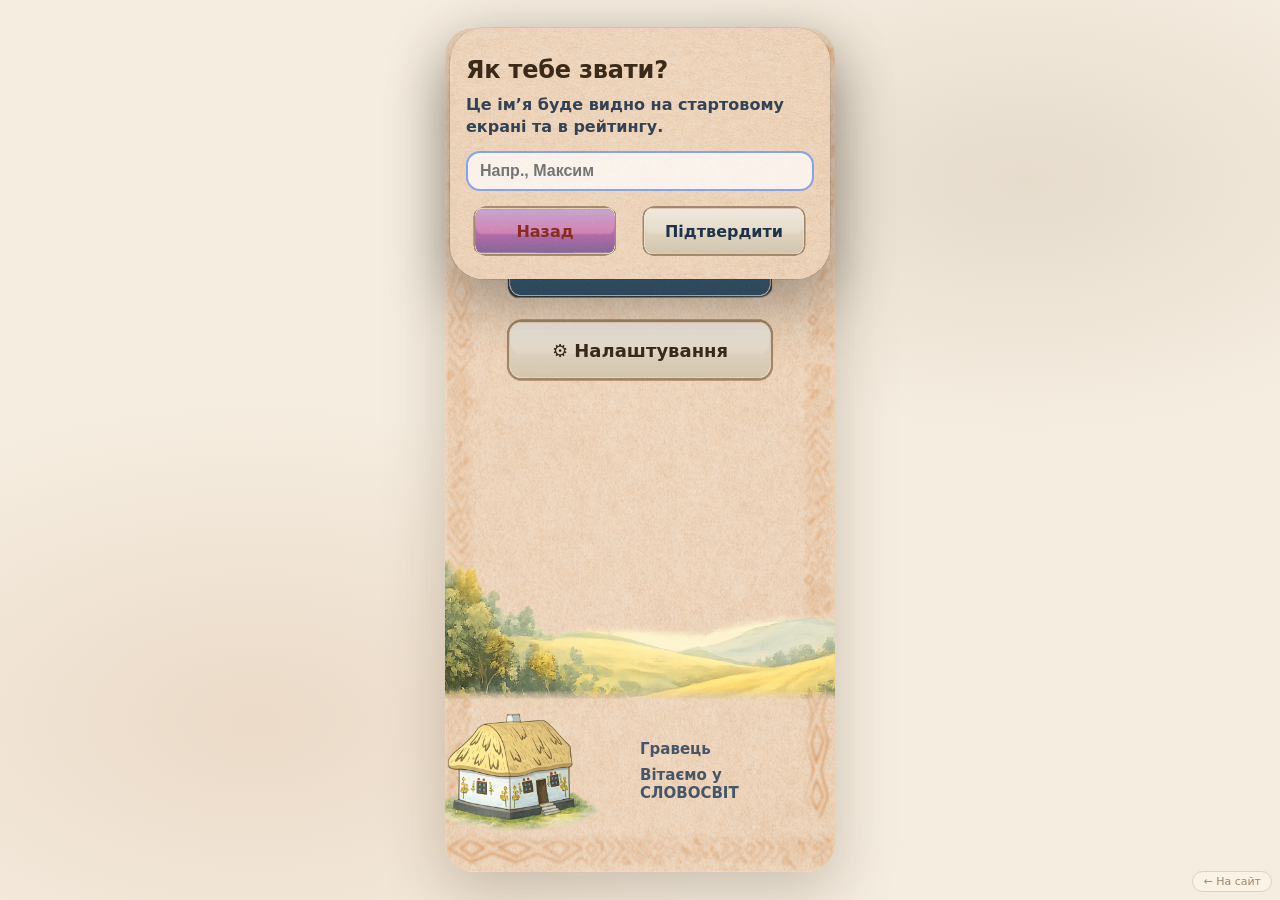
==== commit 56200f7f: "Add files via upload" ====
--- a/game.html
+++ b/game.html
@@ -241,6 +241,7 @@
     </div>
     <div class="modal-actions">
       <button id="closeSettingsBtn" class="exit-btn">Назад</button>
+      <button id="continueFromSettingsBtn" class="menu-btn primary small">Продовжити гру</button>
     </div>
   </div>
 </div>
--- a/style.css
+++ b/style.css
@@ -221,7 +221,7 @@
   padding: 14px;
   list-style: none;
   margin: 0;
-  box-shadow: 0 18px 36px rgba(0,0,0,.22);
+  box-shadow: 0 18px 36px rgba(0,0,0,.38), 0 0 0 1px rgba(0,0,0,.08);
   z-index: 9999;
   width: clamp(240px, 72vw, 340px);
   opacity: 0;
@@ -820,10 +820,21 @@
   inset: 0;
   background: transparent;
   display: flex;
-  align-items: center;
-  justify-content: center;
-  padding-top: 0;
+  align-items: flex-start;
+  justify-content: center;
   z-index: 1000;
+}
+
+@media (min-width: 521px) {
+  .modal {
+    padding-top: calc(50vh - min(422px, 47.5svh));
+  }
+}
+
+@media (max-width: 520px) {
+  .modal {
+    padding-top: 24px;
+  }
 }
 
 .modal-card {
@@ -831,6 +842,7 @@
   max-width: 380px;
   max-height: 85vh;
   overflow-y: auto;
+  box-shadow: 0 24px 60px rgba(0,0,0,.35), 0 0 0 1px rgba(0,0,0,.08);
   scrollbar-width: none;
   background: url("./assets/ui/Menu_Finish1.png") no-repeat center/100% 100%;
   border-radius: 34px;
@@ -975,7 +987,6 @@
   max-width: 100%;
   overflow-x: auto;
   overflow-y: hidden;
-  scroll-behavior: smooth;
   -webkit-overflow-scrolling: touch;
   touch-action: pan-x;
   pointer-events: auto;
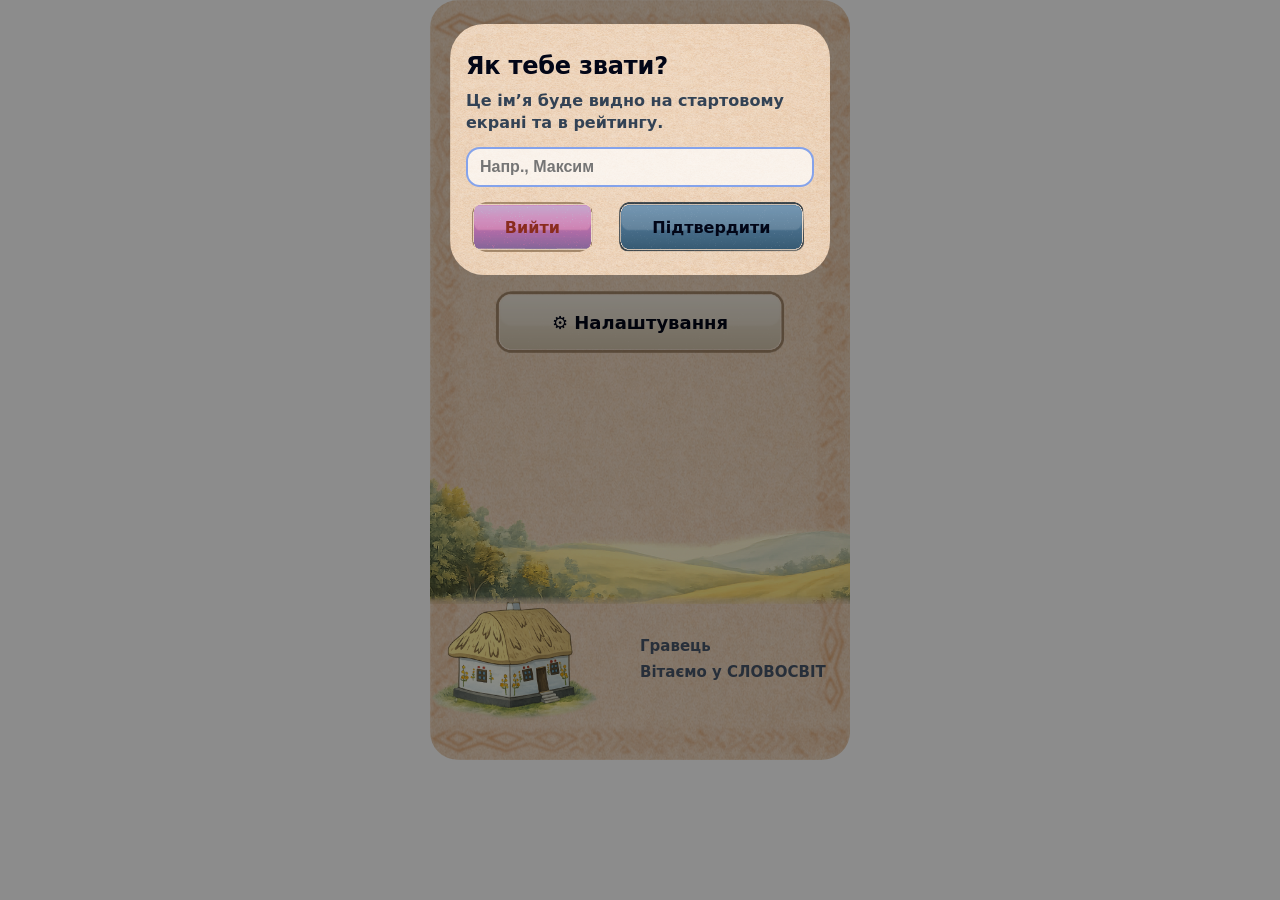
==== commit 6dda3604: "Prepare Slovosvit site for GitHub Pages" ====
--- a/game.html
+++ b/game.html
@@ -1,293 +1,260 @@
 <!DOCTYPE html>
 <html lang="uk">
 <head>
-  <meta charset="UTF-8">
-  <meta name="viewport" content="width=device-width, initial-scale=1, viewport-fit=cover">
-  <meta name="theme-color" content="#111111">
-  <meta name="mobile-web-app-capable" content="yes">
-  <meta name="apple-mobile-web-app-status-bar-style" content="black">
-  <title>СЛОВОСВІТ</title>
   <link rel="manifest" href="manifest.json">
-  <link rel="icon" href="icon-192-v2.png">
-  <link rel="apple-touch-icon" href="icon-192-v2.png">
-  <link rel="stylesheet" href="./style.css">
-  <style>
-    html, body {
-      overflow: hidden;
-      margin: 0;
-      padding: 0;
-      background: #f5ede0;
-      background-image:
-        radial-gradient(ellipse 60% 50% at 20% 80%, rgba(192,132,90,.18) 0%, transparent 70%),
-        radial-gradient(ellipse 50% 40% at 80% 20%, rgba(122,92,58,.12) 0%, transparent 70%);
-      background-attachment: fixed;
-    }
-    @media (max-width: 520px) {
-      .app, .screen.active, .game-wrapper {
-        margin: 0;
-        padding: 0;
-        border-radius: 0 !important;
-      }
-    }
-  </style>
+<meta name="mobile-web-app-capable" content="yes">
+<meta name="apple-mobile-web-app-status-bar-style" content="black">
+<meta charset="UTF-8">
+<title>СЛОВОСВІТ</title>
+<meta name="viewport" content="width=device-width, initial-scale=1">
+<link rel="stylesheet" href="./style.css">
 </head>
 <body>
-
-<a href="https://slovograi.github.io/"
-   onclick="event.preventDefault(); window.location.replace('https://slovograi.github.io/');"
-   style="position:fixed;bottom:8px;right:8px;z-index:9999;background:rgba(253,246,236,0.85);color:#7a5c3a;text-decoration:none;font-size:11px;padding:3px 10px;border-radius:20px;border:1px solid #d9c4a8;backdrop-filter:blur(4px);opacity:0.7;">
-  ← На сайт
-</a>
-
 <main class="app" aria-label="СЛОВОСВІТ — гра з пошуку слів">
-
-  <!-- ══ МЕНЮ ══ -->
-  <section id="menu-screen" class="screen active" aria-label="Головне меню">
-    <div class="game-wrapper">
-
-      <header class="menu-header">
-        <div class="ornament ornament-top"></div>
-        <h1 class="title">СЛОВОСВІТ</h1>
-        <p class="subtitle line1">Грай словами.</p>
-        <p class="subtitle line2">Думай українською.</p>
-      </header>
-
-      <nav class="menu-actions" aria-label="Меню дій">
+  <!-- Меню -->
+<section id="menu-screen" class="screen active" aria-label="Головне меню">
+  <div class="game-wrapper">
+
+    <!-- Верх: назва + слоган -->
+    <header class="menu-header">
+     <div class="ornament ornament-top"></div>
+
+     <h1 class="title">СЛОВОСВІТ</h1>
+
+     <p class="subtitle line1">Грай словами.</p>
+      <p class="subtitle line2">Думай українською.</p>
+    </header>
+
+       <nav class="menu-actions" aria-label="Меню дій">
+      <div class="ornament"></div>
+
+      <button id="startGameBtn" type="button" class="menu-btn primary">Почати гру</button> 
+      <button id="settingsBtn" type="button" class="menu-btn ghost"><span class="icon">⚙</span> Налаштування</button>
         <div class="ornament"></div>
-        <button id="startGameBtn" type="button" class="menu-btn primary">Почати гру</button>
-        <button id="settingsBtn" type="button" class="menu-btn ghost">
-          <span class="icon">⚙</span> Налаштування
-        </button>
-        <div class="ornament"></div>
-      </nav>
-
-      <section class="profile-card" aria-label="Профіль">
-        <img src="./assets/ui/house.png" alt="" class="profile-house">
-        <div class="profile-text">
-          <div class="profile-name" id="playerName">Гравець</div>
-          <div class="profile-sub">Вітаємо у СЛОВОСВІТ</div>
-        </div>
-      </section>
-
-      <div class="ornament ornament-bottom"></div>
-    </div>
-  </section>
-
-  <!-- ══ ГРА ══ -->
+
+    </nav>
+    
+
+<!-- Профіль гравця -->
+<section class="profile-card" aria-label="Профіль">
+
+  <img src="./assets/ui/house.png" alt="" class="profile-house">
+
+  <div class="profile-text">
+    <div class="profile-name" id="playerName">Гравець</div>
+    <div class="profile-sub">Вітаємо у СЛОВОСВІТ</div>
+  </div>
+
+</section>
+
+
+    <div class="ornament ornament-bottom"></div>
+  </div>
+</section>
+
+
+
+  <!-- Ігровий екран -->
   <section id="game-screen" class="screen">
     <div class="game-wrapper">
-
+      <!-- 🔝 TOP BAR -->
       <header class="panel top-bar">
-
-        <!-- Меню (ліворуч) -->
+       
         <div class="top-left">
           <button class="menu-btn chip top-mini">Меню</button>
           <ul class="dropdown">
-            <li><button id="continueGameBtn" class="btn">▶ Продовжити гру</button></li>
-            <li><button id="retryLevelBtn" class="btn">🔄 Спробувати ще раз</button></li>
-            <li><button id="openSettingsFromGameBtn" class="btn">⚙ Налаштування</button></li>
-            <li><button id="exitBtn" class="exit-btn">🚪 Вийти</button></li>
+           <li><button id="nextLevelBtn" class="btn">Наступний рівень</button></li>
+           <li><button id="retryLevelBtn" class="btn">Спробувати ще раз</button></li>
+           <li><button id="gameToggleMusicBtn" class="btn">🎵 Музика</button></li>
+           <li><button id="gameToggleUiSoundBtn" class="btn">🔊 Звуки</button></li>
+           <li><button id="exitBtn" class="exit-btn">Вийти</button></li>
           </ul>
+
+
         </div>
-
-        <!-- Рівень (центр) -->
-        <div class="level">Рівень&nbsp;<strong id="levelNum">1</strong></div>
-
-        <!-- Монети (праворуч) -->
+        <div class="level">
+  Рівень&nbsp;<strong id="levelNum">1</strong>
+ </div>
+
+
         <div class="top-right">
           <div class="coins-menu">
             <button class="coins-btn menu-btn chip top-mini">💰 <span id="coins">200</span></button>
             <ul class="dropdown">
-              <li><button id="continueGameBtnCoins" class="btn">▶ Продовжити гру</button></li>
-              <li><button id="toggleWordDisplayBtn" class="btn">💬 Слово на екрані ✓</button></li>
-              <li><button id="hintBtn" class="btn">Підказка 1 літера — 40💰</button></li>
-              <li><button id="hintWordBtn" class="btn">Підказка слово — 100💰</button></li>
-              <li><button id="shopBtn" class="btn">Магазин</button></li>
+              <li><button id="hintBtn" class="btn">Підказка 1 літера - 40💰</button></li>
+              <li><button id="hintWordBtn" class="btn">Підказка слово - 100💰</button></li>
+              <li><button id="exitBtn2" class="exit-btn">Вийти</button></li>
             </ul>
 
-            
+
           </div>
         </div>
-
       </header>
 
-      <!-- Ціль -->
-      <div class="panel goal" id="goalBlock">
-        <div id="goalText" class="goal-row">
-          <span class="goal-left">⏱ Знайди <strong>5 слів</strong> за</span>
-          <span id="timer" class="goal-timer">02:00</span>
-          <span class="goal-right">+50💰</span>
-        </div>
-      </div>
-
-      <!-- Введення слова / сітка -->
-      <div id="bonusWordNotice" class="bonus-word-notice"></div>
-      <div id="wordInputDisplay"></div>
-      <div class="game-card">
-        <div id="grid" class="grid"></div>
-      </div>
-
-      <!-- Статистика -->
-      <div class="goal-stats">
-        <div class="stat">⭐ Бонусних слів: <strong id="bonusWordsFound">0</strong></div>
-        <div class="stat">💰 Монет: <strong id="coinsEarned">0</strong></div>
-      </div>
-
-      <!-- Жарти-тікер -->
+            <!-- 🎯 GOAL -->
+<div class="panel goal" id="goalBlock">
+  <div id="goalText" class="goal-row">
+  <span class="goal-left">⏱ Знайди <strong>5 слів</strong> за</span>
+  <span id="timer" class="goal-timer">02:00</span>
+  <span class="goal-right">+50💰</span>
+</div>
+
+</div>
+
+
+<div id="bonusWordNotice" class="bonus-word-notice"></div>
+<div class="goal-ornament" aria-hidden="true">
+  <div class="goal-ornament__track">
+    ✦ ✦ ✦ 
+    <span class="sep" id="gridSep">•</span>
+    ✦ ✦ ✦ 
+  </div>
+</div>
+
+<div class="game-card">
+  <div id="grid" class="grid"></div>
+</div>
+
+<div class="goal-stats">
+  <div class="stat">⭐ Бонусних слів: <strong id="bonusWordsFound">0</strong></div>
+  <div class="stat">💰 Монет: <strong id="coinsEarned">0</strong></div>
+</div>
+
+     
+<!-- Рекламний блок -->
       <div class="ad-space">
-        <div class="ticker">
-          <div class="ticker__track" id="adTickerTrack">
-            <span>Ходила на сповідь до священика, навіть не довелось нічого розказувати. Він на мене вже давно підписаний.</span>
-            <span>Стоять дві блондинки на зупинці. Одна: «Ти на який чекаєш?» — «На 3, а ти?» — «На 6». Під'їжджає 63. Обидві зраділи: «Класно поїдемо разом!»</span>
-            <span>Любий, ти чому нічого не робиш? — Все, що не робиться — все на краще!</span>
-            <span>Купила своєму чоловікові костюм-трійку: труси і дві шкарпетки. Люблю його, заразу… балую!</span>
-            <span>Я настільки лінивий, що навіть у моєму «списку справ» лише один пункт: «Зробити список справ».</span>
-            <span>В нашій сімʼї зарядкою займаються лише мобільні телефони…</span>
-            <span>Тату, у нас сьогодні в школі скорочені батьківські збори. — Що значить скорочені? — Ти, я і директор.</span>
-          </div>
-        </div>
-      </div>
+  <div class="ticker">
+    <div class="ticker__track" id="adTickerTrack">
+       <span>Ходила на сповідь до священика, навіть не довелось нічого розказувати. Він на мене вже давно підписаний.</span>
+       <span>Стоять дві блондинки на зупинці, чекають трамвай. Одна каже до іншої: – Ти на який чекаєш? – На 3, а ти? – На 6. Тут під’їжджає 63. Блондинки зраділи і одна каже до другої: – Класно поїдемо разом!</span>
+       <span>Любий, ти чому нічого не робиш? — Все, що не робиться – все на краще!</span>
+       <span>Купила своєму чоловікові костюм-трійку: труси і дві шкарпетки. Люблю його, заразу… балую!</span>
+       <span>Я настільки лінивий, що навіть у моєму «списку справ» лише один пункт: «Зробити список справ».</span>
+       <span>В нашій сім’ї зарядкою займаються лише мобільні телефони…</span>
+       <span>Тату у нас сьогодні в школі скорочені батьківські збори. – Що значить скорочені? – Ти, я і директор.</span>
+    </div>
+  </div>
+</div>
 
     </div>
   </section>
 
-  <!-- ══ РЕЗУЛЬТАТ ══ -->
-  <section id="result-screen" class="screen" aria-label="Результат рівня">
-    <div class="game-wrapper">
-      <div class="result-wrapper">
-
-        <div class="result-title">
-          <div class="result-title-main">🏆 Ви зробили це!</div>
-          <div class="result-level-done">Рівень <strong id="resultLevelNum">1</strong> завершено</div>
-        </div>
-
-        <div class="result-stats">
-          <div class="row"><span>⏱ Час:</span> <strong id="resultTime">00:00</strong></div>
-          <div class="row"><span>🔎 Слів знайдено:</span> <strong id="resultFound">0</strong></div>
-          <div class="row"><span>💰 Монет отримано:</span> <strong id="resultEarned">0</strong></div>
-        </div>
-
-        <div class="result-actions">
-          <button id="resultNextBtn" class="menu-btn primary result-big">
-            Наступний рівень <strong id="resultNextLevelNum">2</strong>
-          </button>
-          <button id="resultRetryBtn" class="menu-btn ghost result-secondary">
-            Спробувати ще раз (<span id="resultRetryLevelNum">1</span>)
-          </button>
-          <button id="resultExitBtn" class="exit-btn">Вийти</button>
-        </div>
-
-      </div>
-      <div class="ad-space"></div>
-    </div>
-  </section>
+ <!-- RESULT SCREEN -->
+<section id="result-screen" class="screen" aria-label="Результат рівня">
+  <div class="game-wrapper">
+  <div class="result-wrapper">
+
+  <div class="result-title">
+    <div class="result-title-main">🏆 Ви зробили це!</div>
+    <div class="result-level-done">Рівень <strong id="resultLevelNum">1</strong> завершено</div>
+  </div>
+
+<div class="result-stats">
+  <div class="row"><span>⏱ Час:</span> <strong id="resultTime">00:00</strong></div>
+  <div class="row"><span>🔎 Слів знайдено:</span> <strong id="resultFound">0</strong></div>
+  <div class="row"><span>💰 Монет отримано:</span> <strong id="resultEarned">0</strong></div>
+</div>
+
+<div class="result-actions">
+  <button id="resultNextBtn" class="menu-btn primary result-big">
+    Наступний рівень <strong id="resultNextLevelNum">2</strong>
+  </button>
+  <button id="resultRetryBtn" class="menu-btn ghost result-secondary">
+     Спробувати ще раз (<span id="resultRetryLevelNum">1</span>)
+   </button>
+  <button id="resultExitBtn" class="exit-btn">Вийти</button>
+</div>  
+
+  </div>
+
+  <div class="ad-space"></div>
+</section>
 
 </main>
-
-<div id="shopModal" class="modal hidden" role="dialog" aria-modal="true">
-  <div class="modal-card">
-    <h3>Гаманець</h3>
-    <div class="shop-list">
-      <button type="button" class="btn shop-pack" data-coins="100">+100 💰</button>
-      <button type="button" class="btn shop-pack" data-coins="500">+500 💰</button>
-      <button type="button" class="btn shop-pack" data-coins="1000">+1000 💰</button>
-    </div>
-    <div class="modal-actions">
-      <button id="closeShopBtn" type="button" class="exit-btn">Назад</button>
-    </div>
-  </div>
-</div>
-
-<audio id="bgm" preload="auto"></audio>
+<audio id="bgm" src="./assets/bgm.mp3" preload="auto"></audio>
+
 <script type="module" src="./main.js"></script>
 
-<!-- ══ МОДАЛКИ ══ -->
-
-<div id="nameModal" class="modal hidden" role="dialog" aria-modal="true" aria-label="Введіть імʼя">
+<div id="nameModal" class="modal hidden" role="dialog" aria-modal="true" aria-label="Введіть ім’я">
   <div class="modal-card">
     <h3>Як тебе звати?</h3>
-    <p>Це імʼя буде видно на стартовому екрані та в рейтингу.</p>
-    <input id="nameInput" type="text" placeholder="Напр., Максим" maxlength="20">
-    <div class="modal-actions">
-      <button id="cancelNameBtn" type="button" class="exit-btn">Назад</button>
-      <button id="saveNameBtn" class="confirm-btn">Підтвердити</button>
-    </div>
-  </div>
-</div>
-
-<div id="howToPlayModal" class="modal hidden" role="dialog" aria-modal="true" aria-label="Як грати">
+    <p>Це ім’я буде видно на стартовому екрані та в рейтингу.</p>
+
+    <input id="nameInput" type="text" placeholder="Напр., Максим" maxlength="20" />
+    <div class="modal-actions">
+      <button id="cancelNameBtn" type="button" class="exit-btn">Вийти</button>
+
+      <button id="saveNameBtn" class="menu-btn primary small">Підтвердити</button>
+    </div>
+  </div>
+  
+</div>
+
+ <div id="howToPlayModal" class="modal hidden" role="dialog" aria-modal="true" aria-label="Як грати">
   <div class="modal-card">
     <h3>Як грати</h3>
+
     <p><strong>СЛОВОСВІТ</strong> — знайди всі зашифровані слова на полі.</p>
-    <p>Веди по <strong>сусідніх літерах</strong> (без діагоналей) — слово може згинатися «змійкою».</p>
-    <p><strong>Додаткові слова</strong> дають бонус-монети — використай їх на підказки.</p>
-    <div class="modal-actions">
-      <button id="closeHowToPlayBtn" type="button" class="exit-btn">Назад</button>
-    </div>
-  </div>
-</div>
-
+
+    <p>
+      Веди по <strong>сусідніх літерах</strong> (без діагоналей),
+      слово може згинатися “змійкою”.
+    </p>
+
+    <p>
+      <strong>Додаткові слова</strong> дають бонус-монети —
+      використай їх на підказки.
+    </p>
+
+    <div class="modal-actions">
+      <button id="closeHowToPlayBtn" type="button" class="exit-btn">Вийти</button>
+    </div>
+  </div>
+</div>
+ 
+ 
 <div id="settingsModal" class="modal hidden" role="dialog" aria-modal="true" aria-label="Налаштування">
   <div class="modal-card">
     <h3>Налаштування</h3>
     <p>Налаштуй гру під себе.</p>
-    <button id="installBtn" type="button" class="menu-btn ghost">📲 Додати на екран</button>
+
     <div class="settings-list">
       <button id="levelsBtn" type="button" class="btn">🎡 Рівні</button>
-      <button id="changeNameBtn" type="button" class="btn">🙂 Змінити імʼя</button>
-      <button id="soundMenuBtn" type="button" class="btn">🔊 Звуки</button>
+      <button id="changeNameBtn" type="button" class="btn">🙂 Змінити ім’я</button>
+      <button id="toggleMusicBtn" type="button" class="btn">
+        🎵 Музика
+      </button>
+
+      <button id="toggleUiSoundBtn" type="button" class="btn">
+        🔊 Звуки клітинок
+      </button>
+
       <button id="howToPlayBtn" type="button" class="btn">❓ Як грати</button>
-      <button id="progressBtn" type="button" class="btn">💾 Прогрес</button>
-    </div>
-    <div class="modal-actions">
-      <button id="closeSettingsBtn" class="exit-btn">Назад</button>
-      <button id="continueFromSettingsBtn" class="menu-btn primary small">Продовжити гру</button>
-    </div>
-  </div>
-</div>
-
-<div id="progressModal" class="modal hidden" role="dialog" aria-modal="true" aria-label="Прогрес">
-  <div class="modal-card">
-    <h3>Прогрес</h3>
-    <div class="settings-list">
-      <button id="exportProgressBtn" class="btn">📤 Зберегти прогрес</button>
-      <button id="importProgressBtn" class="btn">📥 Завантажити прогрес</button>
-      <button id="resetProgressBtn" class="btn">🗑 Скинути прогрес</button>
+      <button id="exportProgressBtn" type="button" class="btn">📤 Експорт прогресу</button>
+      <button id="importProgressBtn" type="button" class="btn">📥 Імпорт прогресу</button>
       <input id="importProgressInput" type="file" accept="application/json,.json" hidden>
-    </div>
-    <div class="modal-actions">
-      <button id="closeProgressModal" class="exit-btn">Назад</button>
-    </div>
-  </div>
-</div>
-
+      <button id="resetProgressBtn" type="button" class="btn">🗑 Скинути прогрес</button>
+    </div>
+
+
+    <div class="modal-actions">
+      <button id="closeSettingsBtn" class="exit-btn">Вийти</button>
+
+    </div>
+  </div>
+</div>
+
+
+<!-- 🎡 Level Wheel Modal -->
 <div id="levelWheelModal" class="modal hidden" role="dialog" aria-modal="true" aria-label="Вибір рівня">
   <div class="modal-card">
     <h3>Рівні</h3>
+
     <div id="levelWheel" class="level-wheel"></div>
-    <div class="modal-actions">
-      <button id="closeLevelWheelBtn" type="button" class="exit-btn">Назад</button>
-      <button id="confirmLevelBtn" type="button" class="confirm-btn">Підтвердити</button>
-    </div>
-  </div>
-</div>
-
-<div id="soundModal" class="modal hidden" role="dialog" aria-modal="true" aria-label="Звуки">
-  <div class="modal-card">
-    <h3>Звуки</h3>
-    <button id="toggleMusicBtn" class="btn">🎵 Музика</button>
-    <div class="volume-block">
-      <label>🎵 Гучність музики</label>
-      <input type="range" id="musicVolume" min="0" max="1" step="0.05">
-    </div>
-    <button id="toggleUiSoundBtn" class="btn">🔊 Звуки</button>
-    <div class="volume-block">
-      <label>🔊 Гучність звуків</label>
-      <input type="range" id="uiVolume" min="0" max="1" step="0.05">
-    </div>
-    <div class="modal-actions">
-      <button id="closeSoundModalBtn" class="exit-btn">Назад</button>
-      <button id="exitSoundToMenuBtn" class="menu-btn primary small">Продовжити гру</button>
+
+    <div class="modal-actions">
+      <button id="closeLevelWheelBtn" type="button" class="exit-btn">Вийти</button>
+      <button id="confirmLevelBtn" type="button" class="menu-btn primary small">Підтвердити</button>
     </div>
   </div>
 </div>
--- a/style.css
+++ b/style.css
@@ -1,26 +1,29 @@
-/* ══════════════════════════════════════════
-   СЛОВОСВІТ · style.css
-   ══════════════════════════════════════════ */
-
-/* ── Скидання ── */
-*, *::before, *::after {
+/* =========================================================
+   RESET / BASE
+   Базові налаштування для всієї гри
+   ========================================================= */
+
+* {
   box-sizing: border-box;
-  -webkit-tap-highlight-color: transparent;
-}
-
-html {
-  overflow-y: scroll;
-}
+  -webkit-tap-highlight-color: transparent; /* прибирає синій флеш на iOS */
+}
+html { overflow-y: scroll; }
 
 body {
   margin: 0;
   font-family: system-ui, -apple-system, BlinkMacSystemFont, sans-serif;
-  background: #f5ede0;
-  color: #3b2a1a;
+  background: #ffffff;
+  color: #020617;
   overflow-x: hidden;
 }
 
-button {
+
+
+
+/* =========================================================
+   BUTTONS (базовий стиль кнопок)
+   ========================================================= */
+button{
   border: none;
   font: inherit;
   cursor: pointer;
@@ -28,17 +31,26 @@
   color: inherit;
 }
 
+
+
+.top-mini{
+  width: 110px;
+  min-width: 110px;
+  text-align: center;
+  font-variant-numeric: tabular-nums;
+}
+
+
 button:active {
   transform: scale(0.96);
 }
 
-
-/* ══════════════════════════════════════════
-   LAYOUT — App / Screen / Wrapper
-   ══════════════════════════════════════════ */
+/* =========================================================
+   APP / SCREENS
+   ========================================================= */
 
 .app {
-  min-height: 100svh;
+  min-height: 100svh; /* коректно для iOS */
 }
 
 .screen {
@@ -50,122 +62,86 @@
 .screen.active {
   display: flex;
   justify-content: center;
-  align-items: center;
+  align-items: stretch;
   min-height: 100svh;
 }
 
-/* Мобільний */
+.coin-fly{
+  position: fixed;
+  left: 0;
+  top: 0;
+  z-index: 9999;
+  pointer-events: none;
+
+  will-change: transform, opacity;
+  transform: translate(0,0);
+}
+
+
+/* Мобільний: фікс шапки/низу + центр займає решту */
 @media (max-width: 520px) {
-  html, body {
-    height: 100dvh;
-  }
-
-  .app {
-    height: 100dvh;
-    min-height: 100dvh;
-  }
-
-  .screen.active {
-    align-items: stretch;
-    height: 100dvh;
-    min-height: 100dvh;
-    overflow: hidden;
-  }
 
   #menu-screen .game-wrapper,
   #game-screen .game-wrapper,
-  #result-screen .game-wrapper {
-    height: 100dvh !important;
-    min-height: 100dvh !important;
-    max-height: 100dvh !important;
-    border-radius: 0;
-    flex: 1;
+  #result-screen .game-wrapper{
+    min-height: 100svh;
+    height: 100svh;
   }
 
-  header.panel { flex: 0 0 auto; }
-  .panel.goal  { flex: 0 0 auto; }
-  .ad-space    { flex: 0 0 56px; }
-
-  .game-card {
-    flex: 1 1 0;
-    min-height: 0;
+  header.panel{ flex: 0 0 auto; }
+  .panel.goal{ flex: 0 0 auto; }
+
+  .game-card{
+    flex: 1 1 auto;
     display: flex;
     align-items: center;
     justify-content: center;
   }
-}
-
-/* Десктоп */
+
+  .ad-space{ flex: 0 0 56px; }
+}
+
+.goal-reward{
+  margin-left: 8px;
+  font-weight: 800;
+  color: #1f334a;
+  opacity: 0.9;
+}
+
+/* ПК/планшет: НЕ тягнемо на весь екран, але меню і гра ОДНАКОВІ по висоті */
 @media (min-width: 521px) {
-  .app {
-    min-height: 100svh;
+
+  #menu-screen .game-wrapper,
+  #game-screen .game-wrapper,
+  #result-screen .game-wrapper{
+    height: min(92svh, 760px);
+    max-height: min(92svh, 760px);
+  }
+
+  header.panel{ flex: 0 0 auto; }
+  .panel.goal{ flex: 0 0 auto; }
+  .goal-stats{ flex: 0 0 auto; }
+  .ad-space{ flex: 0 0 56px; }
+
+  .game-card{
+    flex: 1 1 auto;
     display: flex;
     align-items: center;
     justify-content: center;
   }
-
-  .screen.active {
-    align-items: center;
-    justify-content: center;
-    min-height: unset;
-    height: auto;
-  }
-
-  #menu-screen .game-wrapper,
-  #game-screen .game-wrapper,
-  #result-screen .game-wrapper {
-    width: 390px !important;
-    max-width: 390px !important;
-    height: min(844px, 95svh) !important;
-    max-height: min(844px, 95svh) !important;
-    min-height: unset !important;
-    border-radius: 28px;
-    overflow: hidden;
-    flex-shrink: 0;
-    box-shadow: 0 20px 60px rgba(78,54,32,.25);
-  }
-
-  header.panel { flex: 0 0 auto; }
-  .panel.goal  { flex: 0 0 auto; }
-  .goal-stats  { flex: 0 0 auto; }
-  .ad-space    { flex: 0 0 56px; }
-
-  .game-card {
-    flex: 1 1 auto;
-    display: flex;
-    align-items: center;
-    justify-content: center;
-    padding-bottom: 26%;
-  }
-}
-
-/* Лендінг: навбар зсуває .app вниз */
-.site-nav ~ .app .screen.active {
-  min-height: calc(100svh - 33px);
-  padding-top: 33px;
-}
-
-.site-nav ~ .app #game-screen.screen.active,
-.site-nav ~ .app #menu-screen.screen.active,
-.site-nav ~ .app #result-screen.screen.active {
-  padding-top: 0;
-  min-height: 100svh;
-}
-
-
-/* ══════════════════════════════════════════
+}
+
+
+
+/* =========================================================
    TOP BAR
-   ══════════════════════════════════════════ */
-
-header.panel {
+   ========================================================= */
+header.panel{
   padding: 14px;
+
   display: flex;
   align-items: center;
   justify-content: space-between;
-}
-
-.top-bar {
-  overflow: visible;
 }
 
 .top-left,
@@ -176,67 +152,40 @@
   position: relative;
 }
 
-.top-mini {
-  width: 96px;
-  height: 40px;
-  display: flex;
-  align-items: center;
-  justify-content: center;
-  font-size: 14px;
-  font-weight: 900;
-  border-radius: 999px;
-  text-align: center;
-  font-variant-numeric: tabular-nums;
-}
-
-.level {
-  width: 170px;
-  height: 46px;
-  display: flex;
-  align-items: center;
-  justify-content: center;
-  background: url("./assets/ui/Level_normal.png") no-repeat center/100% 100%;
-  font-weight: 900;
-  color: #1f334a;
-}
-
-.section-divider {
-  height: 2px;
-  margin: 6px 14px;
-  background: rgba(212, 196, 169, 0.8);
-  border-radius: 2px;
-  opacity: 0.6;
-}
-
-
-/* ══════════════════════════════════════════
-   DROPDOWN
-   ══════════════════════════════════════════ */
-
-.dropdown {
+/* =========================================================
+   DROPDOWN MENUS
+   ========================================================= */
+
+.dropdown{
   position: absolute;
   top: calc(100% + 10px);
-  background: url("./assets/ui/Menu_Finish1.png") center/100% 100% no-repeat;
+
+  background: url("./assets/ui/Menu_Finish1.png") center / 100% 100% no-repeat;
+  border: none;
   border-radius: 22px;
-  padding: 14px;
+
+  padding: 14px 14px;
   list-style: none;
   margin: 0;
-  box-shadow: 0 18px 36px rgba(0,0,0,.38), 0 0 0 1px rgba(0,0,0,.08);
+
+  box-shadow: 0 18px 36px rgba(0,0,0,0.22);
   z-index: 9999;
+
+  /* щоб “магазин”/меню влазило на мобільному */
   width: clamp(240px, 72vw, 340px);
+
   opacity: 0;
   transform: translateY(-6px);
   pointer-events: none;
-  transition: opacity .12s ease, transform .12s ease;
-}
-
-.dropdown li { margin: 4px 0; }
-
-.dropdown .exit-btn {
+  transition: opacity 0.12s ease, transform 0.12s ease;
+}
+.dropdown .exit-btn{
   width: 160px;
   margin-top: 6px;
 }
 
+
+/* показуємо через JS (.open) */
 .top-left.open > .dropdown {
   left: 0;
   opacity: 1;
@@ -251,75 +200,24 @@
   pointer-events: auto;
 }
 
-
-/* ══════════════════════════════════════════
-   GOAL PANEL
-   ══════════════════════════════════════════ */
-
-.panel.goal {
+.dropdown li {
+  margin: 4px 0;
+}
+
+/* =========================================================
+   GOAL (ціль рівня)
+   ========================================================= */
+
+.panel.goal{
   padding: 10px 16px;
   background: transparent;
   border: none;
-  transition: opacity .25s ease;
-}
-
-.goal #goalText {
-  transition: opacity .3s ease;
-}
-
-.goal-row {
-  display: inline-flex;
-  align-items: center;
-  justify-content: center;
-  gap: 2px;
-  white-space: nowrap;
-}
-
-.goal-left,
-.goal-right {
-  white-space: nowrap;
-}
-
-.goal-timer {
-  width: 46px;
-  text-align: center;
-  font-variant-numeric: tabular-nums;
-  font-weight: 900;
-  color: #1f334a;
-}
-
-.goal-reward {
-  margin-left: 8px;
-  font-weight: 800;
-  color: #1f334a;
-  opacity: 0.9;
-}
-
-.goal-msg {
-  margin-left: 6px;
-  font-weight: 900;
-  color: #1f334a;
-}
-
-.goal-done {
-  display: inline-block;
-  white-space: normal;
-  line-height: 1.1;
-  max-width: 100%;
-}
-
-@media (max-width: 520px) {
-  .panel.goal {
-    font-size: 15px;
-    min-height: 48px;
-  }
-
-  .goal-done { display: block; }
-  .goal-stats { font-size: 13px; }
-}
-
-/* Орнамент цілі */
-.goal-ornament {
+}
+/* =========================================================
+   GOAL ORNAMENT TICKER (бігуча стрічка орнаменту)
+   ========================================================= */
+
+.goal-ornament{
   height: 16px;
   margin-top: 4px;
   overflow: hidden;
@@ -329,7 +227,7 @@
   pointer-events: none;
 }
 
-.goal-ornament__track {
+.goal-ornament__track{
   white-space: nowrap;
   will-change: transform;
   animation: goalOrnamentMove 9s linear infinite;
@@ -339,111 +237,156 @@
   color: #1f334a;
 }
 
-.goal-ornament__track .sep {
+.goal-ornament__track .sep{
   margin: 0 18px;
   opacity: 0.6;
 }
 
-@keyframes goalOrnamentMove {
-  from { transform: translateX(0); }
-  to   { transform: translateX(-100%); }
-}
-
+@keyframes goalOrnamentMove{
+  0%   { transform: translateX(0); }
+  100% { transform: translateX(-100%); }
+}
+
+/* коли є повідомлення/тост — орнамент ховаємо */
 .panel.goal:has(#goalText:not(:empty)) .goal-ornament,
-.panel.goal:has(#bonusWordNotice.show) .goal-ornament {
+.panel.goal:has(#bonusWordNotice.show) .goal-ornament{
   opacity: 0;
 }
 
 
-/* ══════════════════════════════════════════
-   BONUS WORD NOTICE
-   ══════════════════════════════════════════ */
-
-.bonus-word-notice {
+.goal #goalText {
+  transition: opacity 0.3s ease;
+}
+.goal-done{
+  display: inline-block;
+  white-space: normal;     /* ✅ дозволяє перенос */
+  line-height: 1.1;
+  max-width: 100%;
+}
+@media (max-width: 520px){
+  .panel.goal{
+    font-size: 15px;
+    min-height: 48px;     /* ✅ більше місця під 2 рядки */
+  }
+  .goal-done{
+    display: block;
+  }
+}
+@media (max-width: 520px){
+  .goal-stats{
+    font-size: 13px;
+  }
+}
+
+
+.panel.goal{
+  transition: opacity .25s ease;
+}
+
+.goal-msg{
+  margin-left: 6px;
+  font-weight: 900;
+  color: #1f334a;
+}
+.goal-row{
+  display: inline-flex;
+  align-items: center;
+  justify-content: center;
+  gap: 2px;
+  white-space: nowrap;
+}
+
+
+.goal-left,
+.goal-right{
+  white-space: nowrap;
+}
+.goal-left{ margin-right: 0; }
+.goal-right{ margin-left: 0; }
+
+
+
+
+.goal-timer{
+  width: 46px;                   /* ✅ менше */
+  text-align: center;
+  font-variant-numeric: tabular-nums;
+  font-weight: 900;
+  color: #1f334a;
+}
+
+
+.bonus-word-notice{
   height: 30px;
   min-height: 30px;
-  display: flex;
-  align-items: center;
-  justify-content: center;
+
+  display: flex;
+  align-items: center;
+  justify-content: center;
+
   text-align: center;
   font-size: 16px;
   font-weight: 800;
   line-height: 1;
+
   color: #1f334a;
   opacity: 0;
   transition: opacity .2s ease;
+
   overflow: hidden;
   white-space: nowrap;
   text-overflow: ellipsis;
 }
 
-.bonus-word-notice.show {
+.goal-stats{
+  display: grid;                         /* ✅ */
+  grid-template-columns: 1fr 1fr;        /* ✅ завжди 2 в ряд */
+  gap: 10px;
+  padding: 6px 14px 10px;
+  font-size: 14px;
+  font-weight: 800;
+  color: #1f334a;
+  opacity: 0.92;
+}
+
+.goal-stats .stat{
+  width: 170px;
+  height: 38px;
+  margin: 0 auto;
+
+  display: flex;
+  align-items: center;
+  justify-content: center;
+
+  background: url("./assets/ui/goal-stats.png") no-repeat center/100% 100%;
+
+  font-weight: 900;
+  color: #1f334a;
+
+  white-space: nowrap;
+}
+
+
+
+.bonus-word-notice.show{
   opacity: 1;
   text-shadow:
-    0 0 6px rgba(37,99,235,.35),
-    0 0 12px rgba(37,99,235,.25);
-}
-
-
-/* ══════════════════════════════════════════
-   WORD INPUT DISPLAY
-   ══════════════════════════════════════════ */
-
-#wordInputDisplay {
-  display: flex;
-  align-items: center;
-  justify-content: center;
-  flex-wrap: nowrap;
-  gap: 4px;
-  pointer-events: none;
-  min-height: 44px;
-  flex-shrink: 0;
-  padding: 0 8px;
-  overflow: hidden;
-}
-
-#wordInputDisplay:empty {
-  min-height: 44px;
-}
-
-#wordInputDisplay .wletter {
-  font-family: var(--font-serif);
-  font-size: clamp(16px, 4vw, 26px);
-  font-weight: 800;
-  color: #b8860b;
-  line-height: 1;
-  letter-spacing: 1px;
-}
-
-@media (max-width: 520px) {
-  #wordInputDisplay .wletter {
-    font-size: clamp(20px, 6vw, 34px);
-  }
-}
-
-#wordInputDisplay .wletter-new {
-  animation: wletterPop .2s cubic-bezier(.34,1.56,.64,1) forwards;
-}
-
-@keyframes wletterPop {
-  0%   { opacity: 0; transform: scale(0.3); }
-  60%  { transform: scale(1.2); }
-  100% { opacity: 1; transform: scale(1); }
-}
-
-
-/* ══════════════════════════════════════════
-   GAME CARD / GRID
-   ══════════════════════════════════════════ */
+    0 0 6px rgba(37,99,235,0.35),
+    0 0 12px rgba(37,99,235,0.25);
+}
+
+
+
+/* =========================================================
+   GRID (ігрове поле)
+   ========================================================= */
 
 .game-card {
-  flex: 1 1 0;
-  min-height: 0;
+  flex: 1 1 auto;
   display: flex;
   align-items: center;
   justify-content: center;
   touch-action: none;
-  overflow: hidden;
 }
 
 .grid {
@@ -454,20 +397,24 @@
   margin: auto;
 }
 
+
+
 .cell {
-  aspect-ratio: 1;
-  border-radius: 20px;
+  aspect-ratio: 1 / 1;
+  border-radius: 14px;
   background: #efe4cf;
   display: flex;
   align-items: center;
   justify-content: center;
   font-size: 20px;
   font-weight: 700;
+
   user-select: none;
   -webkit-user-select: none;
   touch-action: none;
 }
 
+
 .cell.active,
 .cell.hint {
   background: linear-gradient(135deg, #facc15, #fde68a);
@@ -477,104 +424,11 @@
   background: linear-gradient(135deg, #38bdf8, #2563eb);
 }
 
-
-/* ══════════════════════════════════════════
-   GOAL STATS
-   ══════════════════════════════════════════ */
-
-.goal-stats {
-  display: grid;
-  grid-template-columns: 1fr 1fr;
-  gap: 10px;
-  padding: 6px 14px 10px;
-  font-size: 14px;
-  font-weight: 800;
-  color: #1f334a;
-  opacity: 0.92;
-}
-
-.goal-stats .stat {
-  width: 170px;
-  height: 38px;
-  margin: 0 auto;
-  display: flex;
-  align-items: center;
-  justify-content: center;
-  background: url("./assets/ui/goal-stats.png") no-repeat center/100% 100%;
-  font-weight: 900;
-  color: #1f334a;
-  white-space: nowrap;
-}
-
-
-/* ══════════════════════════════════════════
-   AD TICKER
-   ══════════════════════════════════════════ */
-
-.ad-space {
-  background: transparent;
-  flex: 0 0 56px;
-  height: 56px;
-  min-height: 56px;
-}
-
-.ticker {
-  height: 100%;
-  display: flex;
-  align-items: center;
-  overflow: hidden;
-  border-top: 2px solid rgba(212,196,169,.9);
-}
-
-.ticker__track {
-  white-space: nowrap;
-  will-change: transform;
-  animation: tickerMove 99s linear infinite;
-  font-weight: 800;
-  color: #1f334a;
-  padding-left: 100%;
-}
-
-.ticker__track span {
-  display: inline-block;
-  margin-right: 240px;
-}
-
-@keyframes tickerMove {
-  from { transform: translateX(0); }
-  to   { transform: translateX(-100%); }
-}
-
-
-/* ══════════════════════════════════════════
-   COIN FLY ANIMATION
-   ══════════════════════════════════════════ */
-
-.coin-fly {
-  position: fixed;
-  left: 0; top: 0;
-  z-index: 9999;
-  pointer-events: none;
-  will-change: transform, opacity;
-  transform: translate(0, 0);
-}
-
-
-/* ══════════════════════════════════════════
+/* =========================================================
    MENU SCREEN
-   ══════════════════════════════════════════ */
+   ========================================================= */
 
 #menu-screen .game-wrapper {
-  width: 100%;
-  max-width: 420px;
-  min-height: 100%;
-  height: auto;
-  flex: 1;
-  background: url("./assets/ui/menu_bg.png") no-repeat center top/100% 100%;
-  border-radius: 28px;
-  overflow: hidden;
-  display: flex;
-  flex-direction: column;
   padding: 16px;
 }
 
@@ -587,13 +441,12 @@
   color: #1f334a;
   text-transform: uppercase;
   text-shadow:
-    0 1px 0 rgba(255,255,255,.6),
-    0 3px 8px rgba(0,0,0,.12);
-}
-
+    0 1px 0 rgba(255,255,255,0.6),
+    0 3px 8px rgba(0,0,0,0.12);
+}
 .menu-header {
   text-align: center;
-  padding-top: 28px;
+  padding-top: 28px;   /* більше відступ зверху */
 }
 
 .subtitle {
@@ -606,564 +459,672 @@
 .subtitle.line1 { margin-top: 6px; }
 .subtitle.line2 { margin-top: 2px; }
 
+
 #menu-screen nav {
   display: flex;
   flex-direction: column;
   gap: 18px;
   padding: 36px 0 0;
+  flex: 1;              /* 🔥 ОСЬ ЦЕ */
+}
+/* =========================================================
+   MENU BUTTONS (menu-btn variants)
+   ========================================================= */
+
+.menu-btn{
+  display: block;
+  width: 82%;
+  margin: 0 auto;
+
+  border-radius: 32px;
+  padding: 0;
+
+  height: 64px;
+
+  font-size: 18px;
+  font-weight: 800;
+
+  background-size: 100% 100%;
+  background-repeat: no-repeat;
+
+  box-shadow: none;
+}
+.menu-btn.small{
+  height: 52px;
+  font-size: 16px;
+}
+.menu-btn.primary{
+  background: url("./assets/ui/btn_primary_normal.png") no-repeat center;
+  background-size: 100% 100%;
+
+  border: none;
+  border-radius: 28px;   
+  overflow: hidden;   
+}
+.menu-btn.primary:active{
+  background: url("./assets/ui/btn_primary_pressed.png") no-repeat center/100% 100%;
+}
+.menu-btn.primary:disabled{
+  background: url("./assets/ui/btn_primary_disabled.png") no-repeat center/100% 100%;
+}
+
+.menu-btn.secondary{
+  background: linear-gradient(180deg, #1b4aa8, #0f2f74);
+  color: #ffffff;
+  opacity: 0.95;
+}
+
+.menu-btn.ghost{
+  background: url("./assets/ui/btn_secondary_normal.png") no-repeat center;
+  background-size: 100% 100%;
+
+  border: none;
+  border-radius: 28px;  
+  overflow: hidden;   
+}
+.menu-btn.ghost:active{
+  background: url("./assets/ui/btn_secondary_pressed.png") no-repeat center/100% 100%;
+}
+.menu-btn.ghost:disabled{
+  background: url("./assets/ui/btn_secondary_disabled.png") no-repeat center/100% 100%;
+}
+
+.hidden {
+  display: none !important;
+}
+
+#levelWheelWrap:not(.hidden){
+  pointer-events: auto;
+}
+
+.modal {
+  position: fixed;
+  inset: 0;
+  background: rgba(0,0,0,0.45);
+
+  display: flex;
+  align-items: flex-start;   /* 🔥 замість center */
+  justify-content: center;
+
+  padding-top: 24px;         /* відступ від верху */
+  z-index: 1000;
+}
+
+.modal-card {
+  width: 100%;
+  max-width: 380px;
+  max-height: 85vh;
+  overflow-y: auto;
+  scrollbar-width: none;
+
+  background: url("./assets/ui/Menu_Finish1.png") no-repeat center;
+  background-size: 100% 100%;
+
+  border: none;
+  border-radius: 34px;
+  overflow: hidden;
+
+  padding: 22px 16px;
+}
+.modal-card::-webkit-scrollbar{
+  display:none;
+}
+.modal-card h3{
+  margin: 6px 0 10px;
+  font-size: 24px;
+  font-weight: 900;
+  letter-spacing: -0.2px;
+}
+
+.modal-card p{
+  margin: 0 0 14px;
+  color: #1f334a;
+  opacity: 0.9;
+  font-weight: 650;
+  line-height: 1.35;
+}
+
+
+/* інпут у модалці імені */
+.modal-card input{
+  width: 100%;
+  height: 40px;
+  border-radius: 14px;
+  border: 2px solid rgba(212,196,169,0.95);
+  background: rgba(255,255,255,0.7);
+  padding: 0 12px;
+  font-size: 16px;
+  font-weight: 700;
+  outline: none;
+}
+
+.modal-card input:focus{
+  border-color: rgba(37,99,235,0.55);
+}
+
+.settings-list{
+  display: flex;
+  flex-direction: column;
+  gap: 14px;
+  margin-top: 12px;
+}
+
+
+/*    AD SPACE (рекламний блок) */
+.ad-space {
+  background: transparent;
+  background-size: 100% auto;
+  flex: 0 0 56px;
+  height: 56px;
+  min-height: 56px;
+}
+
+
+/* =========================================================
+   MODAL ACTION BUTTONS
+   Фікс контрасту кнопки "Далі" в модалці
+   ========================================================= */
+
+.modal-actions{
+  margin-top: 14px;
+  display: flex;
+  gap: 10px;
+  align-items: center;
+}
+
+.ticker{
+  height: 100%;
+  display: flex;
+  align-items: center;
+  overflow: hidden;
+  border-top: 2px solid rgba(212,196,169,0.9);
+  background: transparent;
+}
+
+.ticker__track{
+  white-space: nowrap;
+  will-change: transform;
+  animation: tickerMove 99s linear infinite;
+  font-weight: 800;
+  color: #1f334a;
+  padding-left: 100%;
+}
+.ticker__track span{
+  display: inline-block;
+  margin-right: 240px; /* це і є “пауза” між анекдотами */
+}
+
+@keyframes tickerMove{
+  0%   { transform: translateX(0); }
+  100% { transform: translateX(-100%); }
+}
+
+.muted {
+  color: #475569;
+  opacity: 0.8;
+  font-size: 14px;
+  margin-bottom: 20px;
+}
+
+/* =========================================================
+   LEVEL WHEEL (барабан рівнів)
+   ========================================================= */
+.level-wheel{
+  display: flex;
+  gap: 12px;
+  padding: 12px 8px;
+
+  max-width: 100%;
+  overflow-x: auto;
+  overflow-y: hidden;
+
+  scroll-behavior: smooth;
+  -webkit-overflow-scrolling: touch;
+  touch-action: pan-x;
+
+  pointer-events: auto;
+}
+
+
+.level-wheel.hidden{
+  display: none;
+}
+.level-wheel button{
+  min-width: 52px;
+  height: 46px;
+
+  background: url("./assets/ui/btn_normal.png") no-repeat center;
+  background-size: 100% 100%;
+
+  border: none;
+  border-radius: 16px;
+
+  font-weight: 900;
+  color: #1f334a;
+}
+.level-wheel button:hover{
+  background: url("./assets/ui/btn_hover.png") no-repeat center/100% 100%;
+}
+
+.level-wheel button.current{
+  background: url("./assets/ui/btn_pressed.png") no-repeat center/100% 100%;
+  transform: scale(1.05);
+}
+
+.level-wheel button.locked{
+  opacity: .35;
+  filter: grayscale(1);
+}
+
+.level-wheel button.shake{
+  animation: shakeBtn 0.35s ease;
+}
+
+@keyframes shakeBtn{
+  0%   { transform: translateX(0); }
+  20%  { transform: translateX(-6px); }
+  40%  { transform: translateX(6px); }
+  60%  { transform: translateX(-5px); }
+  80%  { transform: translateX(5px); }
+  100% { transform: translateX(0); }
+}
+
+.level-wheel button.current{
+  transform: scale(1.2);
+ background: url("./assets/ui/btn_pressed.png") no-repeat center/100% 100%;
+  color: #fff;
+  border: none;
+}
+
+
+/* =========================
+   RESULT SCREEN
+   ========================= */
+.result-wrapper{
   flex: 1;
-}
-
-
-/* ══════════════════════════════════════════
-   PROFILE CARD (меню)
-   ══════════════════════════════════════════ */
-
-.profile-card {
-  position: relative;
   width: 100%;
-  height: 170px;
-  margin-top: 62px;
-  display: flex;
-  align-items: center;
-  justify-content: center;
-}
-
-.profile-house {
-  --houseW: clamp(150px, 36vw, 240px);
-  width: var(--houseW);
+  padding: 20px 16px;
+
+  display: flex;
+  flex-direction: column;
+  align-items: center;
+  justify-content: center;
+
+  text-align: center;
+}
+#result-screen .game-wrapper{
+  width: 100%;
+  max-width: 420px;      /* як меню і гра */
+  min-height: 100%;
   height: auto;
-  position: absolute;
-  left: 50%;
-  top: 50%;
-  transform: translate(calc(-1 * (var(--houseW) + 1px)), -50%);
-}
-
-.profile-text {
-  position: absolute;
-  left: 50%;
-  top: 50%;
-  transform: translateY(-50%);
+  flex: 1;
+
+  background: url("./assets/ui/Menu_Finish.png") no-repeat center top;
+  background-size: 100% 100%;
+
+  border-radius: 28px;
+  overflow: hidden;
+
   display: flex;
   flex-direction: column;
-  align-items: flex-start;
+}
+.result-title{
+  font-size: 24px;
+  font-weight: 1000;
+  text-align: center;
+  color: #1f334a;
+  margin-bottom: 12px;
+}
+
+.result-stats{
+  display: flex;
+  flex-direction: column;
+  gap: 16px;
+  margin: 24px 0 28px;
+  width: 100%;
+}
+.result-stats .row{
+  display: flex;
+  align-items: center;
+  justify-content: center;
+
+  width: 92%;
+  margin: 0 auto;
+
+  background: url("./assets/ui/goal-stats.png") no-repeat center/100% 100%;
+
+  min-height: 48px;
+  padding: 0 16px;
+
+  font-weight: 900;
+  color: #1f334a;
+
+  gap: 10px;
+}
+/* ліва частина */
+.result-stats .row span:first-child{
+  margin-right: 14px;
+}
+
+/* права колонка */
+.result-stats .row strong{
+  min-width: 36px;
   text-align: left;
 }
 
-.profile-name,
-.profile-sub {
-  margin: 4px 0;
-  font-size: 15px;
-  font-weight: 600;
-  color: #475569;
-}
-
-
-/* ══════════════════════════════════════════
-   GAME SCREEN WRAPPER
-   ══════════════════════════════════════════ */
-
-#game-screen .game-wrapper {
+/* ✅ кнопка Next  */
+#resultNextBtn{
+  box-shadow: none;
+}
+
+/* =========================================================
+   UNIFY BUTTONS (single system)
+   ========================================================= */
+
+.btn{
+  width: 100%;
+  margin: 0 auto;
+  height: 48px;
+  text-align: center;
+  gap: 8px;
+
+  background: url("./assets/ui/btn_modals.png") no-repeat center;
+  background-size: 100% 100%;
+
+  border: none;
+  border-radius: 26px;
+  overflow: hidden;
+
+  font-weight: 800;
+  color: #1f334a;
+
+  display: flex;
+  align-items: center;
+  justify-content: center;
+}
+
+.btn:active{
+  transform: scale(0.98);
+}
+/* =========================================================
+   EXIT BUTTON (one style, everywhere)
+   ========================================================= */
+
+.exit-btn{
+  width: 180px;
+  height: 52px;
+
+  background: url("./assets/ui/btn_exit_normal.png") no-repeat center;
+  background-size: 100% 100%;
+
+  border: none;
+  border-radius: 28px;
+  overflow: hidden;
+
+  font-weight: 900;
+  font-size: 16px;
+  color: #8a2c1e;
+}
+
+.exit-btn:active{
+  background: url("./assets/ui/btn_exit_pressed.png") no-repeat center/100% 100%;
+}
+
+.exit-btn:disabled{
+  background: url("./assets/ui/btn_exit_disabled.png") no-repeat center/100% 100%;
+}
+
+.top-mini{
+  width: 96px;
+  height: 40px;
+
+  display: flex;
+  align-items: center;
+  justify-content: center;
+
+  font-size: 14px;
+  font-weight: 900;
+
+  border-radius: 999px;
+  text-align: center;
+  font-variant-numeric: tabular-nums;
+}
+.modal-actions .exit-btn{
+  margin-right: auto;
+}
+
+/* ================================
+   MENU BACKGROUND (single image)
+   ================================ */
+
+#menu-screen .game-wrapper{
   width: 100%;
   max-width: 420px;
   min-height: 100%;
   height: auto;
   flex: 1;
-  background: url("./assets/ui/game_bg.png") no-repeat center top/100% 100%;
+
+  background: url("./assets/ui/menu_bg.png") no-repeat center top;
+  background-size: 100% 100%;
+
   border-radius: 28px;
   overflow: hidden;
+
   display: flex;
   flex-direction: column;
 }
-
-
-/* ══════════════════════════════════════════
-   КНОПКИ
-   ══════════════════════════════════════════ */
-
-.menu-btn {
-  display: block;
-  width: 82%;
-  margin: 0 auto;
-  border-radius: 32px;
-  padding: 0;
-  height: 64px;
-  font-size: 18px;
-  font-weight: 800;
-  background-size: 100% 100%;
-  background-repeat: no-repeat;
-  box-shadow: none;
-}
-
-.menu-btn.small {
-  height: 52px;
-  font-size: 16px;
-}
-
-.menu-btn.primary {
-  background: url("./assets/ui/btn_primary_normal.png") no-repeat center/100% 100%;
-  border: none;
-  border-radius: 28px;
-  overflow: hidden;
-}
-.menu-btn.primary:active   { background: url("./assets/ui/btn_primary_pressed.png") no-repeat center/100% 100%; }
-.menu-btn.primary:disabled { background: url("./assets/ui/btn_primary_disabled.png") no-repeat center/100% 100%; }
-
-.menu-btn.ghost {
-  background: url("./assets/ui/btn_secondary_normal.png") no-repeat center/100% 100%;
-  border: none;
-  border-radius: 28px;
-  overflow: hidden;
-}
-.menu-btn.ghost:active   { background: url("./assets/ui/btn_secondary_pressed.png") no-repeat center/100% 100%; }
-.menu-btn.ghost:disabled { background: url("./assets/ui/btn_secondary_disabled.png") no-repeat center/100% 100%; }
-
-.menu-btn.chip,
-.coins-btn.chip {
-  background: url("./assets/ui/chip_normal.png") no-repeat center/100% 100%;
-  border: none;
-  border-radius: 999px;
-  overflow: hidden;
-  height: 36px;
-  min-width: 100px;
-  padding: 0 12px;
-  display: inline-flex;
-  align-items: center;
-  justify-content: center;
-  gap: 10px;
-  color: #fff;
-  font-weight: 800;
-}
-
-.coins-btn .coins-value {
-  min-width: 4ch;
-  text-align: center;
-  font-variant-numeric: tabular-nums;
-}
-
-.level-badge {
-  background: url("./assets/ui/Level_normal.png") no-repeat center/100% 100%;
-  border: none;
-  border-radius: 999px;
-  overflow: hidden;
-  height: 44px;
-  min-width: 220px;
-  padding: 0 18px;
-  display: inline-flex;
-  align-items: center;
-  justify-content: center;
-  color: #1f334a;
-  font-weight: 900;
-}
-
-.btn {
+/* ===== PROFILE (house + centered text) ===== */
+
+.profile-card{
+  position: relative;
   width: 100%;
-  margin: 0 auto;
-  height: 48px;
-  text-align: center;
-  gap: 8px;
-  background: url("./assets/ui/btn_modals.png") no-repeat center/100% 100%;
-  border: none;
-  border-radius: 26px;
-  overflow: hidden;
-  font-weight: 800;
-  color: #1f334a;
-  display: flex;
-  align-items: center;
-  justify-content: center;
-}
-.btn:active { transform: scale(0.98); }
-
-.confirm-btn {
-  min-width: 180px;
-  height: 52px;
-  padding: 0 22px;
-  background: url("./assets/ui/btn_confirm_normal.png") no-repeat center/100% 100%;
-  border: none;
-  border-radius: 28px;
-  overflow: hidden;
-  font-weight: 900;
-  font-size: 16px;
-  color: #1f334a;
-  display: flex;
-  align-items: center;
-  justify-content: center;
-}
-.confirm-btn:active   { background: url("./assets/ui/btn_confirm_pressed.png") no-repeat center/100% 100%; }
-.confirm-btn:disabled { background: url("./assets/ui/btn_confirm_disabled.png") no-repeat center/100% 100%; }
-
-.exit-btn {
-  width: 180px;
-  height: 52px;
-  background: url("./assets/ui/btn_exit_normal.png") no-repeat center/100% 100%;
-  border: none;
-  border-radius: 28px;
-  overflow: hidden;
-  font-weight: 900;
-  font-size: 16px;
-  color: #8a2c1e;
-}
-.exit-btn:active   { background: url("./assets/ui/btn_exit_pressed.png") no-repeat center/100% 100%; }
-.exit-btn:disabled { background: url("./assets/ui/btn_exit_disabled.png") no-repeat center/100% 100%; }
-
-
-/* ══════════════════════════════════════════
-   МОДАЛКИ
-   ══════════════════════════════════════════ */
-
-.hidden {
-  display: none !important;
-}
-
-.modal {
-  position: fixed;
-  inset: 0;
-  background: transparent;
-  display: flex;
-  align-items: flex-start;
-  justify-content: center;
-  z-index: 1000;
-}
-
-@media (min-width: 521px) {
-  .modal {
-    padding-top: calc(50vh - min(422px, 47.5svh));
-  }
-}
-
-@media (max-width: 520px) {
-  .modal {
-    padding-top: 24px;
-  }
-}
-
-.modal-card {
-  width: 100%;
-  max-width: 380px;
-  max-height: 85vh;
-  overflow-y: auto;
-  box-shadow: 0 24px 60px rgba(0,0,0,.35), 0 0 0 1px rgba(0,0,0,.08);
-  scrollbar-width: none;
-  background: url("./assets/ui/Menu_Finish1.png") no-repeat center/100% 100%;
-  border-radius: 34px;
-  overflow: hidden;
-  padding: 22px 16px;
-}
-
-.modal-card::-webkit-scrollbar { display: none; }
-
-.modal-card h3 {
-  margin: 6px 0 10px;
-  font-size: 24px;
-  font-weight: 900;
-  letter-spacing: -0.2px;
-}
-
-.modal-card p {
-  margin: 0 0 14px;
-  color: #1f334a;
-  opacity: 0.9;
-  font-weight: 650;
-  line-height: 1.35;
-}
-
-.modal-card input {
-  width: 100%;
-  height: 40px;
-  border-radius: 14px;
-  border: 2px solid rgba(212,196,169,.95);
-  background: rgba(255,255,255,.7);
-  padding: 0 12px;
-  font-size: 16px;
-  font-weight: 700;
-  outline: none;
-}
-
-.modal-card input:focus {
-  border-color: rgba(37,99,235,.55);
-}
-
-.modal-actions {
-  margin-top: 14px;
-  display: flex;
-  gap: 10px;
-  align-items: center;
-}
-
-.modal-actions .exit-btn { margin-right: auto; }
-
-.settings-list {
+  height: 170px;
+
+  
+  margin-top: 62px;
+
+  display: flex;
+  align-items: center;
+  justify-content: center;
+}
+
+/* Розмір будинку адаптивний */
+.profile-house{
+  --houseW: clamp(150px, 36vw, 240px);
+  width: var(--houseW);
+  height: auto;
+
+  position: absolute;
+  left: 50%;
+  top: 50%;
+
+  transform: translate(calc(-1 * (var(--houseW) + 1px)), -50%);
+}
+
+/* Текст СТРОГО по центру ігрового екрану */
+.profile-text{
+  position: absolute;
+  left: 50%;     /* центр екрана */
+  top: 50%;
+  transform: translateY(-50%);  /* тільки по вертикалі */
+
   display: flex;
   flex-direction: column;
-  gap: 14px;
-  margin-top: 12px;
-}
-
-.settings-list input[type="range"] {
-  width: 100%;
-  margin-top: 6px;
-  margin-bottom: 12px;
-}
-
-.volume-block {
-  margin: 8px 0 14px;
-}
-
-.volume-block input {
-  width: 100%;
-}
-
-
-/* ══════════════════════════════════════════
-   ШОП
-   ══════════════════════════════════════════ */
-
-.shop-pop {
-  position: absolute;
-  top: calc(100% + 10px);
-  right: 0;
-  z-index: 100;
-  background: none;
-  padding: 0;
-}
-
-.shop-pop-card {
-  width: 320px;
-  max-height: 70vh;
-  overflow: auto;
-  background: url("./assets/ui/Menu_Finish1.png") no-repeat center/100% 100%;
-  border-radius: 26px;
-  padding: 18px 14px;
-  display: flex;
-  flex-direction: column;
-  gap: 10px;
-}
-
-.shop-list {
-  display: flex;
-  flex-direction: column;
-  gap: 6px;
-  margin: 12px 0;
-}
-
-.shop-pack {
-  white-space: normal;
+
+  align-items: flex-start;  /* ⬅️ текст починається вправо */
+  text-align: left;         /* ⬅️ вирівнювання ліве */
+}
+.profile-name,
+.profile-sub{
+  margin: 4px 0;
   font-size: 15px;
-  line-height: 1.25;
-  padding: 0 16px;
-  text-align: center;
-}
-
-.shop-pack:active { transform: scale(0.96); }
-
-.shop-status {
-  text-align: center;
-  font-size: 14px;
   font-weight: 600;
   color: #475569;
-  margin-bottom: 16px;
-}
-
-.muted {
-  color: #475569;
-  opacity: 0.8;
-  font-size: 14px;
-  margin-bottom: 20px;
-}
-
-
-/* ══════════════════════════════════════════
-   ВИБІР РІВНЯ (level wheel)
-   ══════════════════════════════════════════ */
-
-#levelWheelWrap:not(.hidden) {
-  pointer-events: auto;
-}
-
-.level-wheel {
-  display: flex;
-  gap: 12px;
-  padding: 12px 8px;
-  max-width: 100%;
-  overflow-x: auto;
-  overflow-y: hidden;
-  -webkit-overflow-scrolling: touch;
-  touch-action: pan-x;
-  pointer-events: auto;
-}
-
-.level-wheel.hidden { display: none; }
-
-.level-wheel button {
-  min-width: 52px;
-  height: 46px;
-  transition: transform .18s ease, opacity .18s ease;
-  background: url("./assets/ui/btn_normal.png") no-repeat center/100% 100%;
-  border: none;
-  border-radius: 16px;
-  font-weight: 900;
-  color: #1f334a;
-}
-
-.level-wheel button:hover {
-  background: url("./assets/ui/btn_hover.png") no-repeat center/100% 100%;
-}
-
-.level-wheel button.current {
-  transform: scale(1.2);
-  background: url("./assets/ui/btn_pressed.png") no-repeat center/100% 100%;
-  color: #fff;
-  border: none;
-  z-index: 2;
-}
-
-.level-wheel button.locked {
-  opacity: .35;
-  filter: grayscale(1);
-}
-
-.level-wheel button.shake {
-  animation: shakeBtn .35s ease;
-}
-
-@keyframes shakeBtn {
-  0%,100% { transform: translateX(0); }
-  20%      { transform: translateX(-6px); }
-  40%      { transform: translateX(6px); }
-  60%      { transform: translateX(-5px); }
-  80%      { transform: translateX(5px); }
-}
-
-
-/* ══════════════════════════════════════════
-   RESULT SCREEN
-   ══════════════════════════════════════════ */
-
-#result-screen .game-wrapper {
+}
+/* ================================
+   GAME BACKGROUND
+   ================================ */
+
+#game-screen .game-wrapper{
   width: 100%;
   max-width: 420px;
   min-height: 100%;
   height: auto;
   flex: 1;
-  background: url("./assets/ui/Menu_Finish.png") no-repeat center top/100% 100%;
+
+  background: url("./assets/ui/game_bg.png") no-repeat center top;
+  background-size: 100% 100%;
+
   border-radius: 28px;
   overflow: hidden;
+
   display: flex;
   flex-direction: column;
 }
-
-.result-wrapper {
-  flex: 1;
+.level{
+  width: 150px;
+  height: 46px;
+
+  display: flex;
+  align-items: center;
+  justify-content: center;
+
+  background: url("./assets/ui/Level_normal.png") no-repeat center/100% 100%;
+
+  font-weight: 900;
+  color: #1f334a;
+}
+.section-divider{
+  height: 2px;
+  margin: 6px 14px;
+  background: rgba(212,196,169,0.8);
+  border-radius: 2px;
+  opacity: 0.6;
+}
+/* ===== GAME TOP BAR (chip + level) ===== */
+
+.top-bar{ overflow: visible; }
+
+/* спільний стиль чіпів (Меню / Монети) */
+.menu-btn.chip,
+.coins-btn.chip{
+  background: url("./assets/ui/chip_normal.png") no-repeat center;
+  background-size: 100% 100%;
+  border: none;
+  border-radius: 999px;
+  overflow: hidden;
+
+  height: 40px;
+  min-width: 124px;                 /* ✅ щоб 9999 влізало */
+  padding: 0 18px;
+
+  display: inline-flex;
+  align-items: center;
+  justify-content: center;
+  gap: 10px;
+
+  color: #fff;
+  font-weight: 800;
+}
+
+/* цифри — щоб не “стрибали” по ширині */
+.coins-btn .coins-value{
+  min-width: 4ch;     /* 4 символи, щоб 9999 не стрибало */
+  text-align: center;
+  font-variant-numeric: tabular-nums;
+}
+
+/* “Рівень” */
+.level-badge{
+  background: url("./assets/ui/Level_normal.png") no-repeat center;
+  background-size: 100% 100%;
+  border: none;
+  border-radius: 999px;
+  overflow: hidden;
+
+  height: 44px;
+  min-width: 220px;  
+  padding: 0 18px;
+
+  display: inline-flex;
+  align-items: center;
+  justify-content: center;
+
+  color: #1f334a;
+  font-weight: 900;
+}
+
+/* щоб дропдауни не ховались */
+.dropdown{ z-index: 50; }
+.result-actions{
+  display: flex;
+  flex-direction: column;
+  align-items: center;
+  gap: 16px;
   width: 100%;
-  padding: 20px 16px;
-  display: flex;
-  flex-direction: column;
-  align-items: center;
-  justify-content: center;
-  text-align: center;
-}
-
-.result-title {
+}
+
+.result-actions .menu-btn{
+  width: 92%;
+}
+
+.result-actions .exit-btn{
+  margin-top: 6px;
+}
+/* ===== RESULT STRUCTURE UPGRADE ===== */
+
+.result-title-main{
   font-size: 24px;
   font-weight: 1000;
-  text-align: center;
-  color: #1f334a;
-  margin-bottom: 12px;
-}
-
-.result-title-main {
-  font-size: 24px;
-  font-weight: 1000;
-  color: #1f334a;
-  animation: trophyPop .5s ease;
-}
-
-.result-level-done {
+  color: #1f334a;
+}
+
+.result-level-done{
   margin-top: 6px;
   font-size: 15px;
   font-weight: 700;
   opacity: 0.8;
 }
 
-.result-stats {
-  display: flex;
-  flex-direction: column;
-  gap: 16px;
-  margin: 24px 0 28px;
-  width: 100%;
-}
-
-.result-stats .row {
-  display: flex;
-  align-items: center;
-  justify-content: center;
-  width: 92%;
-  margin: 0 auto;
-  background: url("./assets/ui/goal-stats.png") no-repeat center/100% 100%;
-  min-height: 48px;
-  padding: 0 16px;
-  font-weight: 900;
-  color: #1f334a;
-  gap: 10px;
-}
-
-.result-stats .row span:first-child { margin-right: 14px; }
-.result-stats .row strong { min-width: 36px; text-align: left; }
-
-.result-actions {
-  display: flex;
-  flex-direction: column;
-  align-items: center;
-  gap: 16px;
-  width: 100%;
-}
-
-.result-actions .menu-btn { width: 92%; }
-
-.result-actions .exit-btn {
+/* Велика кнопка Next */
+.result-big{
+  height: 64px;
+  font-size: 18px;
+}
+
+/* Менш контрастна Retry */
+.result-secondary{
+  opacity: 0.85;
+}
+
+/* Вийти нижче і легше */
+.result-actions .exit-btn{
   margin-top: 18px;
   opacity: 0.85;
 }
-
-.result-big {
-  height: 64px;
-  font-size: 18px;
-}
-
-.result-secondary { opacity: 0.85; }
-
-#resultNextBtn { box-shadow: none; }
-
-@media (max-width: 520px) {
-  .result-wrapper { padding: 16px 12px; }
-  .result-stats   { margin: 18px 0 22px; }
-  .result-actions { gap: 12px; }
-  .result-actions .exit-btn { margin-top: 10px; }
-}
-
+@media (max-width: 520px){
+  .result-wrapper{
+    padding: 16px 12px;
+  }
+
+  .result-stats{
+    margin: 18px 0 22px;
+  }
+
+  .result-actions{
+    gap: 12px;
+  }
+
+  .result-actions .exit-btn{
+    margin-top: 10px;
+  }
+}
 @keyframes trophyPop {
   0%   { transform: scale(0.7); opacity: 0; }
   60%  { transform: scale(1.1); opacity: 1; }
   100% { transform: scale(1); }
 }
 
-
-/* ══════════════════════════════════════════
-   ЛЕНДІНГ — site-nav
-   ══════════════════════════════════════════ */
-
-.site-nav {
-  position: fixed;
-  top: 0; left: 0; right: 0;
-  padding: 12px 20px;
-  background: #fdf6ec;
-  border-bottom: 1px solid #d9c4a8;
-  z-index: 1000;
-  font-family: 'PT Serif', serif;
-}
-
-.site-nav a {
-  text-decoration: none;
-  color: #4e3620;
-  font-weight: 600;
-}
+.result-title-main{
+  animation: trophyPop .5s ease;
+}
